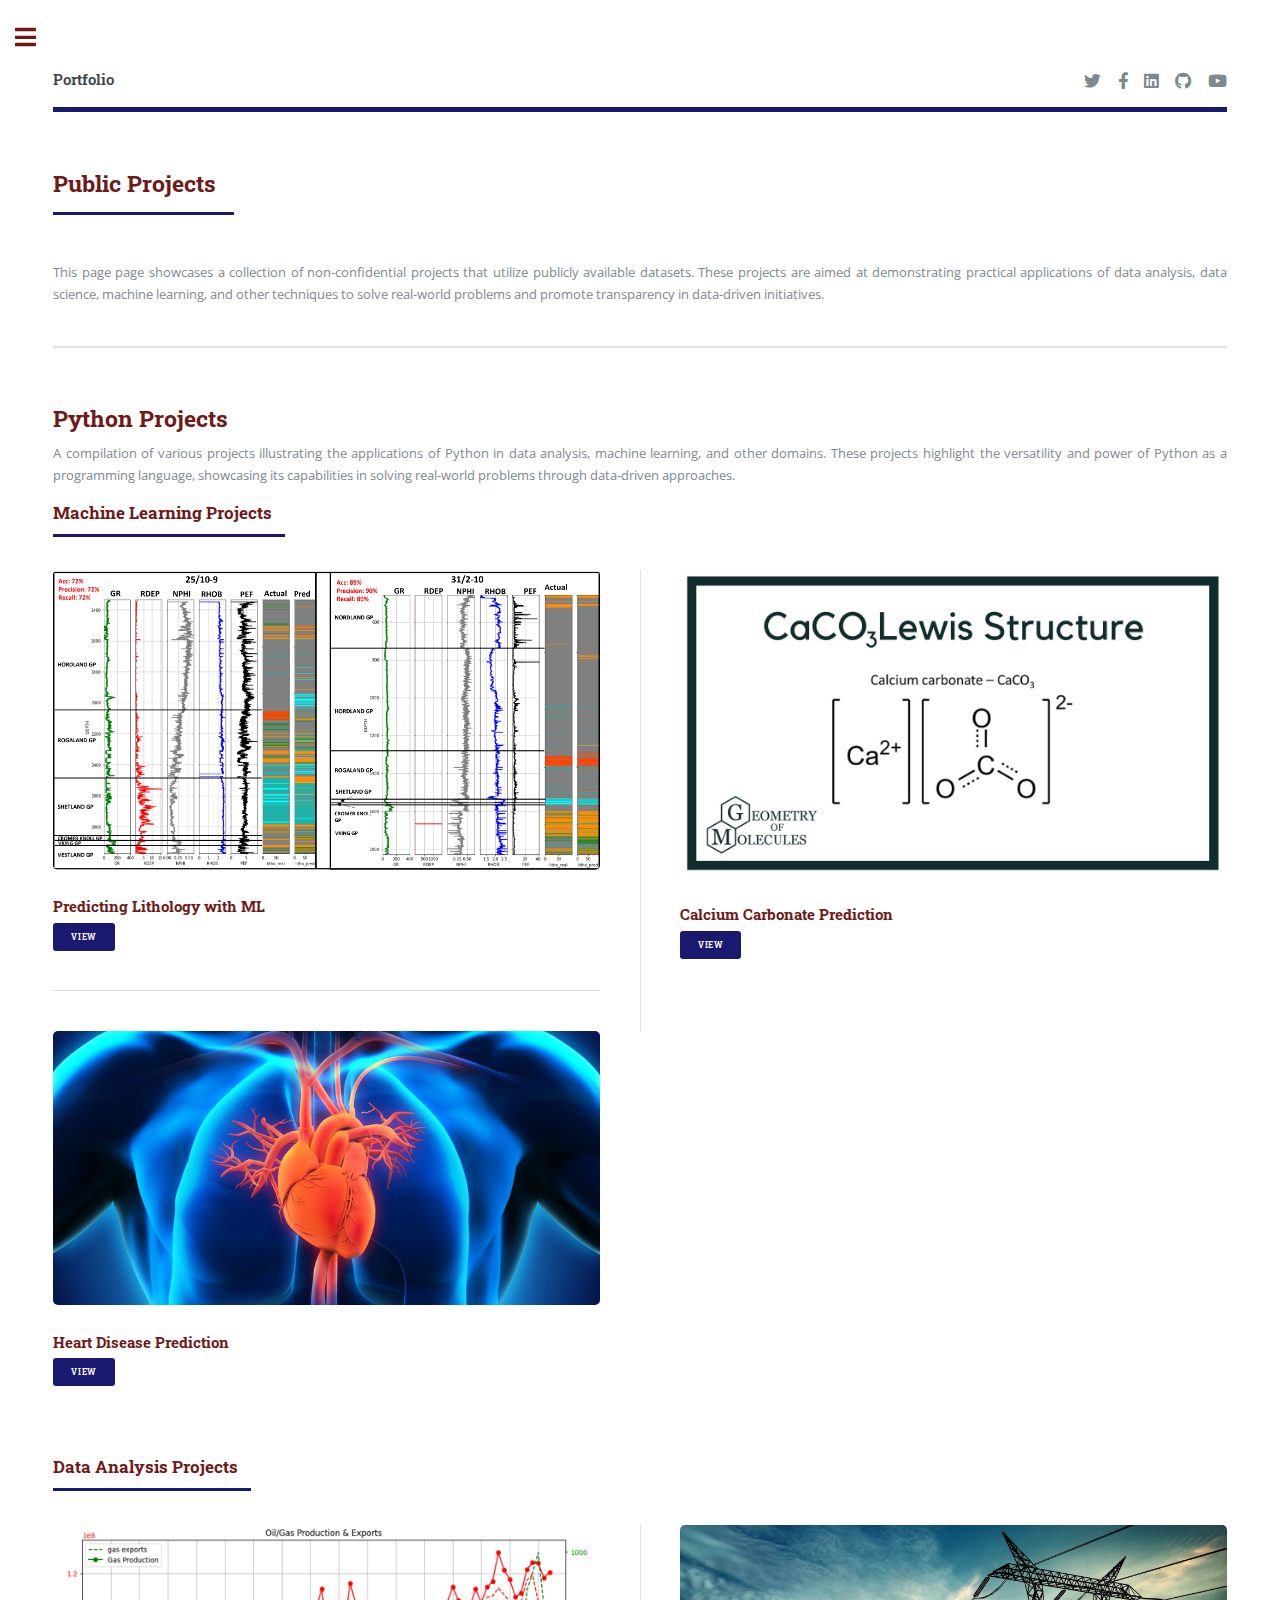
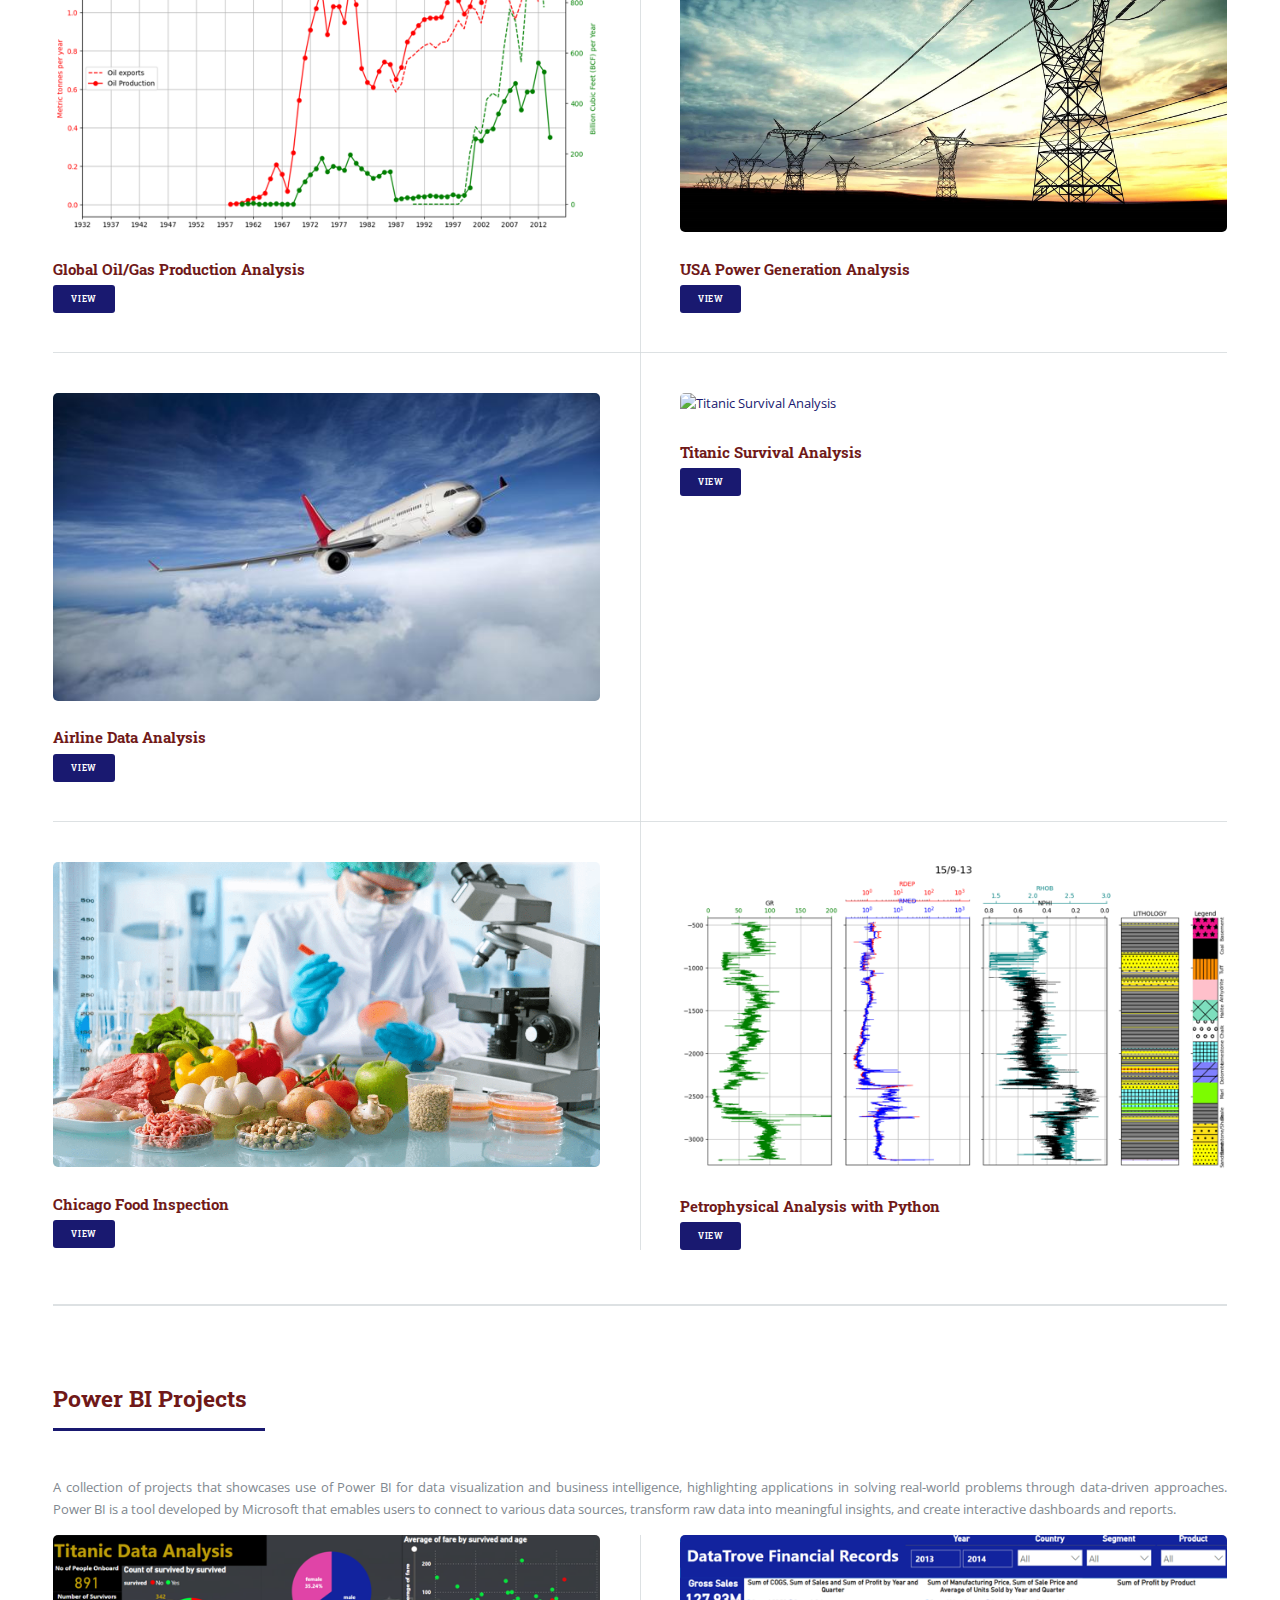
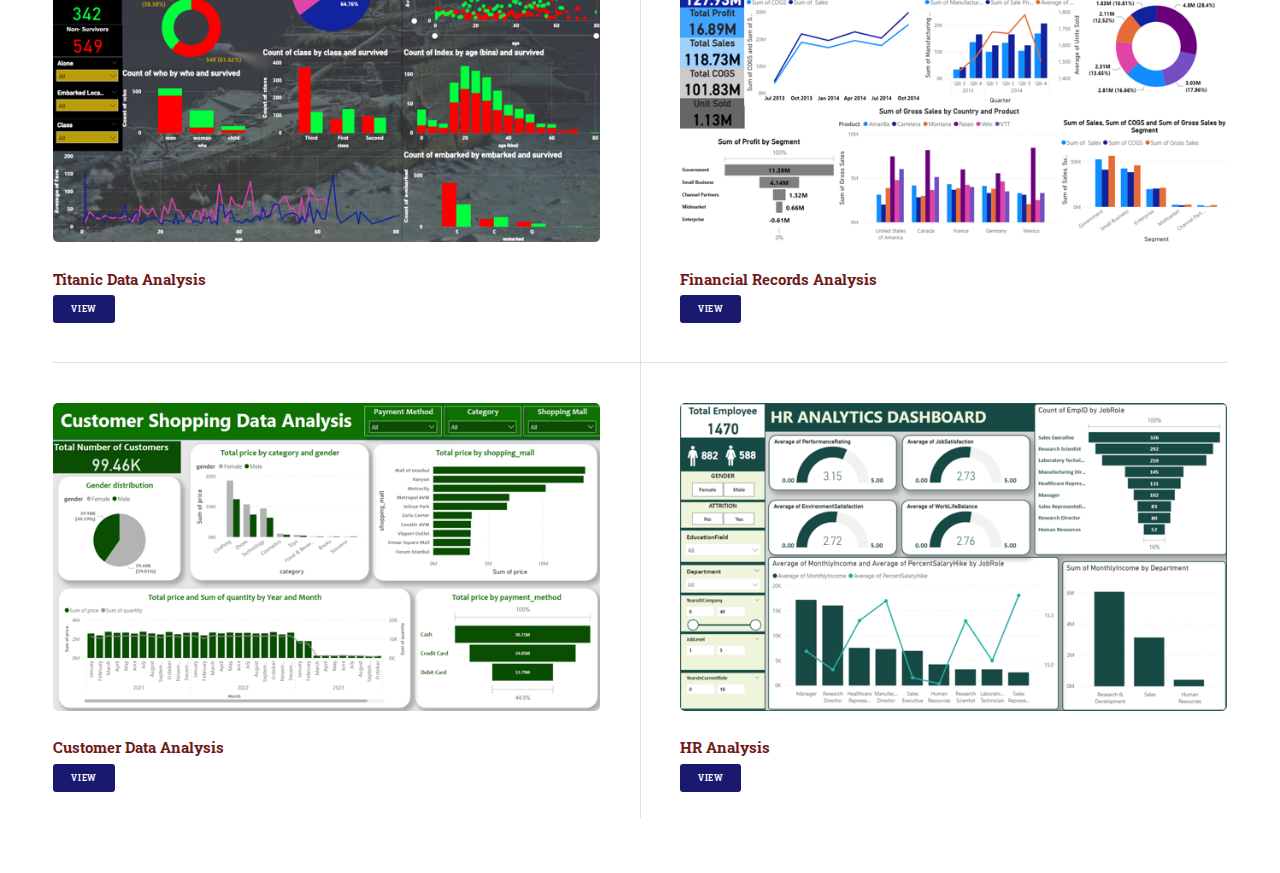
==== projects.html @ cb1d3bd9 "hr analysis" ====
<!DOCTYPE HTML>
	
<html>
	<head>
		<title>Promise Ekeh</title>
		<meta charset="utf-8" />
		<meta name="viewport" content="width=device-width, initial-scale=1, user-scalable=no" />
		<link rel="stylesheet" href="assets/css/main.css" />
	</head>
	<body class="is-preload">

		<!-- Wrapper -->
			<div id="wrapper">

				<!-- Main -->
					<div id="main">
						<div class="inner">

							<!-- Header -->
								<header id="header">
									<a href="index.html" class="logo"><strong>Portfolio</strong></a>
									<ul class="icons">
										<li><a href="https://twitter.com/Promisekeh" class="icon brands fa-twitter" target="_blank"><span class="label">Twitter</span></a></li>
										<li><a href="https://www.facebook.com/promisecekeh" class="icon brands fa-facebook-f" target="_blank"><span class="label">Facebook</span></a></li>
										<li><a href="https://www.linkedin.com/in/promisekeh/" class="icon brands fa-linkedin" target="_blank"><span class="label">Snapchat</span></a></li>
										<li><a href="https://www.github.com/promisekeh/" class="icon brands fa-github" target="_blank"><span class="label">Instagram</span></a></li>
										<li><a href="https://www.youtube.com/@Promisekeh" class="icon brands fa-youtube" target="_blank"><span class="label">Medium</span></a></li>
									</ul>
								</header>

							<!-- Content -->
							<section>
								<header class="major">
									<h2>Public Projects</h2>
								</header>
								<p>
									This page page showcases a collection of non-confidential projects that utilize publicly available datasets. 
									These projects are aimed at demonstrating practical applications of data analysis, data science, machine learning, and other techniques to solve real-world problems and promote transparency in data-driven initiatives.
									
								</p>
							</section>
							<section>

								<header class="p">
									<h2 id="python_projects">Python Projects<br /></h2>
								</header>

								<p>A compilation of various projects illustrating the applications of Python in data analysis, machine learning, and other domains. 
									These projects highlight the versatility and power of Python as a programming language, showcasing its capabilities in solving real-world problems through data-driven approaches.</p>


								<header class="major">
									<h3 id="data_science">Machine Learning Projects<br /></h3>
								</header>

								<div class="posts">
									<article>
										<a href="https://github.com/Promisekeh/Lithology-Prediction-with-Machine-Learning" class="image" target="_blank"><img src="images/Lithology_Prediction.png" alt="" /></a>
										<h4>Predicting Lithology with ML</h4>
										<ul class="actions small">
											<li><a href="https://github.com/Promisekeh/Lithology-Prediction-with-Machine-Learning" class="button primary small">View</a></li>
										</ul>									
									</article>
							

									<article>
										<a href="https://github.com/Promisekeh/Data-Analysis-Projects/tree/main/Carbonate%20Prediction" class="image" target="_blank"><img src="images/caco3.jpg" alt="" /></a>
										<h4>Calcium Carbonate Prediction</h4>
										<ul class="actions small">
											<li><a href="https://github.com/Promisekeh/Data-Analysis-Projects/tree/main/Carbonate%20Prediction" class="button primary small">View</a></li>
										</ul>	
									</article>

									<article>
										<a href="https://github.com/Promisekeh/Data-Analysis-Projects/blob/main/Heart%20disease/heart_disease.ipynb" class="image" target="_blank"><img src="images/heart_disease.jpeg" alt="" /></a>
										<h4>Heart Disease Prediction</h4>
										<ul class="actions small">
											<li><a href="https://github.com/Promisekeh/Data-Analysis-Projects/blob/main/Heart%20disease/heart_disease.ipynb" class="button primary small">View</a></li>
										</ul>
									</article>										
								</div>

								<header class="major">
									<h2 id="data_analysis"><br /></h2>
									<h3 id="data_analysis">Data Analysis Projects<br /></h3>
								</header>
								<div class="posts">
									<article>
										<a href="https://github.com/Promisekeh/Data-Analysis-Projects/blob/main/Oil%20%26%20Gas%20Production%20Analysis/notebooks/production_data_analysis.ipynb" class="image" target="_blank"><img src="images/oil_gas_prod.png" alt="" /></a>
										<h4>Global Oil/Gas Production Analysis</h4>
										<ul class="actions small">
											<li><a href="https://github.com/Promisekeh/Data-Analysis-Projects/blob/main/Oil%20%26%20Gas%20Production%20Analysis/notebooks/production_data_analysis.ipynb" class="button primary small">View</a></li>
										</ul>
									</article>

							
									
									<article>
										<a href="https://github.com/Promisekeh/Data-Analysis-Projects/blob/main/Power%20generation/notebooks/Power%20generation.ipynb" class="image" target="_blank"><img src="images/power_gen.jpg" alt="power generation data analysis" /></a>
										<h4>USA Power Generation Analysis</h4>
										<ul class="actions small">
											<li><a href="https://github.com/Promisekeh/Data-Analysis-Projects/blob/main/Power%20generation/notebooks/Power%20generation.ipynb" class="button primary small">View</a></li>
										</ul>
									</article>

									<article>
										<a href="https://github.com/Promisekeh/CODE-APRIL/blob/main/notebooks/airline_dataset.ipynb" class="image" target="_blank"><img src="images/airline.jpeg" alt="airline data analysis" /></a>
										<h4>Airline Data Analysis</h4>
										<ul class="actions small">
											<li><a href="https://github.com/Promisekeh/CODE-APRIL/blob/main/notebooks/airline_dataset.ipynb" class="button primary small">View</a></li>
										</ul>
									</article>
									
									<article>
										<a href="https://github.com/Promisekeh/CODE-APRIL/blob/main/notebooks/titanic_v2.ipynb" class="image" target="_blank"><img src="images/titanic.png" alt="Titanic Survival Analysis" /></a>
										<h4>Titanic Survival Analysis</h4>
										<ul class="actions small">
											<li><a href="https://github.com/Promisekeh/CODE-APRIL/blob/main/notebooks/titanic_v2.ipynb" class="button primary small">View</a></li>
										</ul>
									</article>

									<article>
										<a href="https://github.com/Promisekeh/Data-Analysis-Projects/blob/main/Chicago%20Food%20Inspections/chicago_food_inspections.ipynb" class="image" target="_blank"><img src="images/food_inspection.png" alt="Chicago Food Inspection Analysis" /></a>
										<h4>Chicago Food Inspection</h4>
										<ul class="actions small">
											<li><a href="https://github.com/Promisekeh/Data-Analysis-Projects/blob/main/Chicago%20Food%20Inspections/chicago_food_inspections.ipynb" class="button primary small">View</a></li>
										</ul>
									</article>
									<article>
										<a href="https://github.com/Promisekeh/Petrophysical-Analysis-with-Python" class="image" target="_blank"><img src="images/petrophysical_analysis.png" alt="Petrophysical Analysis with Python" /></a>
										<h4>Petrophysical Analysis with Python</h4>
										<ul class="actions small">
											<li><a href="https://github.com/Promisekeh/Petrophysical-Analysis-with-Python" class="button primary small" target="_blank">View</a></li>
										</ul>
									</article>
									
								</div>
							</section>

							<section>
								<header class="major" ><br />
									<h2 id="powerbi_projects">Power BI Projects<br /></h2>
								</header>
								<p>A collection of projects that showcases use of Power BI for data visualization and business intelligence, highlighting applications in solving real-world problems through data-driven approaches.
									Power BI is a tool developed by Microsoft that emables users to connect to various data sources, transform raw data into meaningful insights, and create interactive dashboards and reports.					
								</p>

								<div class="posts" >
										<article>
											<a href="https://github.com/Promisekeh/Data-Analysis-PowerBi/blob/main/Titanic%20Data%20Analysis-PBI.pdf" class="image" target="_blank"><img src="images/Titanic-PBI.png" alt="Titanic Survival Analysis" /></a>
											<h4>Titanic Data Analysis</h4>
											<ul class="actions small">
												<li><a href="https://github.com/Promisekeh/Data-Analysis-PowerBi/blob/main/Titanic%20Data%20Analysis-PBI.pdf" class="button primary small">View</a></li>
											</ul>
										</article>

										<article>
											<a href="https://github.com/Promisekeh/Data-Analysis-PowerBi/blob/main/Titanic%20Data%20Analysis-PBI.pdf" class="image" target="_blank"><img src="images/finiancial_records.png" alt="Financial Records Analysis" /></a>
											<h4>Financial Records Analysis</h4>
											<ul class="actions small">
												<li><a href="https://github.com/Promisekeh/Data-Analysis-PowerBi/blob/main/Titanic%20Data%20Analysis-PBI.pdf" class="button primary small">View</a></li>
											</ul>
											
										</article>

										<article>
											<a href="https://github.com/Promisekeh/Data-Analysis-PowerBi/blob/main/customer_shopping.pdf" class="image"><img src="images/shopping_data.png" alt="Shopping Data Analysis" /></a>
											<h4>Customer Data Analysis</h4>
											<ul class="actions small">
												<li><a href="https://github.com/Promisekeh/Data-Analysis-PowerBi/blob/main/customer_shopping.pdf" class="button primary small">View</a></li>
											</ul>
											<p></p>
										</article>
										
										<article>
											<a href="https://github.com/Promisekeh/Data-Analysis-Power-BI/blob/main/hr_analysis.pdf" class="image" target="_blank"><img src="images/hr_analytics.png" alt="HR Analysis" /></a>
											<h4>HR Analysis</h4>
											<ul class="actions small">
												<li><a href="https://github.com/Promisekeh/Data-Analysis-Power-BI/blob/main/hr_analysis.pdf" class="button primary small">View</a></li>
											</ul>
											
										</article>
									
								</div>
							</section>


						</div>
					</div>

				<!-- Sidebar -->
					<div id="sidebar" class="sticky">
						<div class="inner">

							<!-- Search -->
								<!-- <section id="search" class="alt">
									<form method="post" action="">
										<input type="text" name="query" id="query" placeholder="Search" />
									</form>
								</section> -->

							<!-- Menu -->
								<nav id="menu">
									<header class="major">
										<h2>Menu</h2>
									</header>
									<ul>
										<li><a href="index.html">Homepage</a></li>
										<li>
											<span class="opener" >Projects </span>
											<ul> 

												<li><a href="projects.html">All projects</a></li>
												<li><a href="projects.html#python_projects">Python</a></li>
												<li><a href="projects.html#powerbi_projects">Power BI</a></li>
												<!-- <li><a href="projects.html">SQL</a></li> -->

											</ul>
										
									</ul>
								</nav>


								<section>
									<header class="major">
										<h2>Get in touch</h2>
									</header>
									<ul class="contact">
										<li class="icon solid fa-envelope"><a href="mailto:promisekeh1@gmail.com">promisekeh1@gmail.com</a></li>
										<li class="icon solid fa-home">London, United Kingdom</li>
									</ul>


								</section>

							<!-- Footer -->
								<footer id="footer">
									<ul class="icons">
										<li><a href="https://twitter.com/Promisekeh" class="icon brands fa-twitter"><span class="label">Twitter</span></a></li>
										<li><a href="https://www.facebook.com/promisecekeh" class="icon brands fa-facebook-f"><span class="label">Facebook</span></a></li>
										<li><a href="https://www.linkedin.com/in/promisekeh/" class="icon brands fa-linkedin"><span class="label">Linkedin</span></a></li>
										<li><a href="https://www.github.com/promisekeh/" class="icon brands fa-github"><span class="label">Instagram</span></a></li>
										<li><a href="https://www.youtube.com/@Promisekeh" class="icon brands fa-youtube"><span class="label">youtube</span></a></li>
									</ul>
									<p class="copyright">&copy; Untitled 2024. All rights reserved.</p>
								</footer>

						</div>
					</div>

			</div>

		<!-- Scripts -->
			<script src="assets/js/jquery.min.js"></script>
			<script src="assets/js/browser.min.js"></script>
			<script src="assets/js/breakpoints.min.js"></script>
			<script src="assets/js/util.js"></script>
			<script src="assets/js/main.js"></script>

	</body>
</html>
---- assets/css/main.css ----
@import url(fontawesome-all.min.css);
@import url("https://fonts.googleapis.com/css?family=Open+Sans:400,600,400italic,600italic|Roboto+Slab:400,700");

html, body, div, span, applet, object,
iframe, h1, h2, h3, h4, h5, h6, p, blockquote,
pre, a, abbr, acronym, address, big, cite,
code, del, dfn, em, img, ins, kbd, q, s, samp,
small, strike, strong, sub, sup, tt, var, b,
u, i, center, dl, dt, dd, ol, ul, li, fieldset,
form, label, legend, table, caption, tbody,
tfoot, thead, tr, th, td, article, aside,
canvas, details, embed, figure, figcaption,
footer, header, hgroup, menu, nav, output, ruby,
section, summary, time, mark, audio, video {
  margin: 0;
  padding: 0;
  border: 0;
  font-size: 100%;
  font: inherit;
  vertical-align: baseline; }

article, aside, details, figcaption, figure,
footer, header, hgroup, menu, nav, section {
  display: block; }

body {
  line-height: 1; }

ol, ul {
  list-style: none; }

blockquote, q {
  quotes: none; }
  blockquote:before, blockquote:after, q:before, q:after {
    content: '';
    content: none; }

table {
  border-collapse: collapse;
  border-spacing: 0; }

body {
  -webkit-text-size-adjust: none; }

mark {
  background-color: transparent;
  color: inherit; }

input::-moz-focus-inner {
  border: 0;
  padding: 0; }

input, select, textarea {
  -moz-appearance: none;
  -webkit-appearance: none;
  -ms-appearance: none;
  appearance: none; }

/* Basic */
@-ms-viewport {
  width: device-width; }

body {
  -ms-overflow-style: scrollbar; }

@media screen and (max-width: 480px) {
  html, body {
    min-width: 320px; } }

html {
  box-sizing: border-box; }

*, *:before, *:after {
  box-sizing: inherit; }

body {
  background: #ffffff; }
  body.is-preload *, body.is-preload *:before, body.is-preload *:after, body.is-resizing *, body.is-resizing *:before, body.is-resizing *:after {
    -moz-animation: none !important;
    -webkit-animation: none !important;
    -ms-animation: none !important;
    animation: none !important;
    -moz-transition: none !important;
    -webkit-transition: none !important;
    -ms-transition: none !important;
    transition: none !important; }

/* Type */
body, input, select, textarea {
  color: #7f888f;
  font-family: "Open Sans", sans-serif;
  font-size: 13pt;
  font-weight: 400;
  line-height: 1.65; }
  @media screen and (max-width: 1680px) {
    body, input, select, textarea {
      font-size: 11pt; } }
  @media screen and (max-width: 1280px) {
    body, input, select, textarea {
      font-size: 10pt; } }
  @media screen and (max-width: 360px) {
    body, input, select, textarea {
      font-size: 9pt; } }

a {
  -moz-transition: color 0.2s ease-in-out, border-bottom-color 0.2s ease-in-out;
  -webkit-transition: color 0.2s ease-in-out, border-bottom-color 0.2s ease-in-out;
  -ms-transition: color 0.2s ease-in-out, border-bottom-color 0.2s ease-in-out;
  transition: color 0.2s ease-in-out, border-bottom-color 0.2s ease-in-out;
  border-bottom: dotted 1px;
  color: #191970;
  text-decoration: none; }
  a:hover {
    border-bottom-color: #191970;
    color: #701919 !important; }
    a:hover strong {
      color: inherit; }

strong, b {
  color: #3d4449;
  font-weight: 600; }

em, i {
  font-style: italic; }

p {
  margin: 0 0 1em 0; 
  text-align: justify;
  text-justify: inter-word;
  text-justify: auto;}

h1, h2, h3, h4, h5, h6 {
  /* color: #3d4449; */
  /* color: #CDA500; */
  color: #701919;
  font-family: "Roboto Slab", serif;
  font-weight: 700;
  line-height: 1.5;
  margin: 0 0 0.3em 0; }
  h1 a, h2 a, h3 a, h4 a, h5 a, h6 a {
    color: inherit;
    text-decoration: none;
    border-bottom: 0; }

h1 {
  font-size: 4em;
  margin: 0 0 0.5em 0;
  line-height: 1.3; }

h2 {
  font-size: 1.75em; }

h3 {
  font-size: 1.25em; }

h4 {
  font-size: 1.1em; }

h5 {
  font-size: 0.9em; }

h6 {
  font-size: 0.7em; }

@media screen and (max-width: 1680px) {
  h1 {
    font-size: 3.5em; } }

@media screen and (max-width: 980px) {
  h1 {
    font-size: 3.25em; } }

@media screen and (max-width: 736px) {
  h1 {
    font-size: 2em;
    line-height: 1.4; }
  h2 {
    font-size: 1.5em; } }

sub {
  font-size: 0.8em;
  position: relative;
  top: 0.5em; }

sup {
  font-size: 0.8em;
  position: relative;
  top: -0.5em; }

blockquote {
  border-left: solid 3px rgba(210, 215, 217, 0.75);
  font-style: italic;
  margin: 0 0 2em 0;
  padding: 0.5em 0 0.5em 2em; }

code {
  background: rgba(230, 235, 237, 0.25);
  border-radius: 0.375em;
  border: solid 1px rgba(210, 215, 217, 0.75);
  font-family: "Courier New", monospace;
  font-size: 0.9em;
  margin: 0 0.25em;
  padding: 0.25em 0.65em; }

pre {
  -webkit-overflow-scrolling: touch;
  font-family: "Courier New", monospace;
  font-size: 0.9em;
  margin: 0 0 2em 0; }
  pre code {
    display: block;
    line-height: 1.75;
    padding: 1em 1.5em;
    overflow-x: auto; }

hr {
  border: 0;
  border-bottom: solid 1px rgba(210, 215, 217, 0.75);
  margin: 2em 0; }
  hr.major {
    margin: 3em 0; }

.align-left {
  text-align: left; }

.align-center {
  text-align: center; }

.align-right {
  text-align: right; }

/* Row */
.row {
  display: flex;
  flex-wrap: wrap;
  box-sizing: border-box;
  align-items: stretch; }
  .row > * {
    box-sizing: border-box; }
  .row.gtr-uniform > * > :last-child {
    margin-bottom: 0; }
  .row.aln-left {
    justify-content: flex-start; }
  .row.aln-center {
    justify-content: center; }
  .row.aln-right {
    justify-content: flex-end; }
  .row.aln-top {
    align-items: flex-start; }
  .row.aln-middle {
    align-items: center; }
  .row.aln-bottom {
    align-items: flex-end; }
  .row > .imp {
    order: -1; }
  .row > .col-1 {
    width: 8.33333%; }
  .row > .off-1 {
    margin-left: 8.33333%; }
  .row > .col-2 {
    width: 16.66667%; }
  .row > .off-2 {
    margin-left: 16.66667%; }
  .row > .col-3 {
    width: 25%; }
  .row > .off-3 {
    margin-left: 25%; }
  .row > .col-4 {
    width: 33.33333%; }
  .row > .off-4 {
    margin-left: 33.33333%; }
  .row > .col-5 {
    width: 41.66667%; }
  .row > .off-5 {
    margin-left: 41.66667%; }
  .row > .col-6 {
    width: 50%; }
  .row > .off-6 {
    margin-left: 50%; }
  .row > .col-7 {
    width: 58.33333%; }
  .row > .off-7 {
    margin-left: 58.33333%; }
  .row > .col-8 {
    width: 66.66667%; }
  .row > .off-8 {
    margin-left: 66.66667%; }
  .row > .col-9 {
    width: 75%; }
  .row > .off-9 {
    margin-left: 75%; }
  .row > .col-10 {
    width: 83.33333%; }
  .row > .off-10 {
    margin-left: 83.33333%; }
  .row > .col-11 {
    width: 91.66667%; }
  .row > .off-11 {
    margin-left: 91.66667%; }
  .row > .col-12 {
    width: 100%; }
  .row > .off-12 {
    margin-left: 100%; }
  .row.gtr-0 {
    margin-top: 0;
    margin-left: 0em; }
    .row.gtr-0 > * {
      padding: 0 0 0 0em; }
    .row.gtr-0.gtr-uniform {
      margin-top: 0em; }
      .row.gtr-0.gtr-uniform > * {
        padding-top: 0em; }
  .row.gtr-25 {
    margin-top: 0;
    margin-left: -0.375em; }
    .row.gtr-25 > * {
      padding: 0 0 0 0.375em; }
    .row.gtr-25.gtr-uniform {
      margin-top: -0.375em; }
      .row.gtr-25.gtr-uniform > * {
        padding-top: 0.375em; }
  .row.gtr-50 {
    margin-top: 0;
    margin-left: -0.75em; }
    .row.gtr-50 > * {
      padding: 0 0 0 0.75em; }
    .row.gtr-50.gtr-uniform {
      margin-top: -0.75em; }
      .row.gtr-50.gtr-uniform > * {
        padding-top: 0.75em; }
  .row {
    margin-top: 0;
    margin-left: -1.5em; }
    .row > * {
      padding: 0 0 0 1.5em; }
    .row.gtr-uniform {
      margin-top: -1.5em; }
      .row.gtr-uniform > * {
        padding-top: 1.5em; }
  .row.gtr-150 {
    margin-top: 0;
    margin-left: -2.25em; }
    .row.gtr-150 > * {
      padding: 0 0 0 2.25em; }
    .row.gtr-150.gtr-uniform {
      margin-top: -2.25em; }
      .row.gtr-150.gtr-uniform > * {
        padding-top: 2.25em; }
  .row.gtr-200 {
    margin-top: 0;
    margin-left: -3em; }
    .row.gtr-200 > * {
      padding: 0 0 0 3em; }
    .row.gtr-200.gtr-uniform {
      margin-top: -3em; }
      .row.gtr-200.gtr-uniform > * {
        padding-top: 3em; }
  @media screen and (max-width: 1680px) {
    .row {
      display: flex;
      flex-wrap: wrap;
      box-sizing: border-box;
      align-items: stretch; }
      .row > * {
        box-sizing: border-box; }
      .row.gtr-uniform > * > :last-child {
        margin-bottom: 0; }
      .row.aln-left {
        justify-content: flex-start; }
      .row.aln-center {
        justify-content: center; }
      .row.aln-right {
        justify-content: flex-end; }
      .row.aln-top {
        align-items: flex-start; }
      .row.aln-middle {
        align-items: center; }
      .row.aln-bottom {
        align-items: flex-end; }
      .row > .imp-xlarge {
        order: -1; }
      .row > .col-1-xlarge {
        width: 8.33333%; }
      .row > .off-1-xlarge {
        margin-left: 8.33333%; }
      .row > .col-2-xlarge {
        width: 16.66667%; }
      .row > .off-2-xlarge {
        margin-left: 16.66667%; }
      .row > .col-3-xlarge {
        width: 25%; }
      .row > .off-3-xlarge {
        margin-left: 25%; }
      .row > .col-4-xlarge {
        width: 33.33333%; }
      .row > .off-4-xlarge {
        margin-left: 33.33333%; }
      .row > .col-5-xlarge {
        width: 41.66667%; }
      .row > .off-5-xlarge {
        margin-left: 41.66667%; }
      .row > .col-6-xlarge {
        width: 50%; }
      .row > .off-6-xlarge {
        margin-left: 50%; }
      .row > .col-7-xlarge {
        width: 58.33333%; }
      .row > .off-7-xlarge {
        margin-left: 58.33333%; }
      .row > .col-8-xlarge {
        width: 66.66667%; }
      .row > .off-8-xlarge {
        margin-left: 66.66667%; }
      .row > .col-9-xlarge {
        width: 75%; }
      .row > .off-9-xlarge {
        margin-left: 75%; }
      .row > .col-10-xlarge {
        width: 83.33333%; }
      .row > .off-10-xlarge {
        margin-left: 83.33333%; }
      .row > .col-11-xlarge {
        width: 91.66667%; }
      .row > .off-11-xlarge {
        margin-left: 91.66667%; }
      .row > .col-12-xlarge {
        width: 100%; }
      .row > .off-12-xlarge {
        margin-left: 100%; }
      .row.gtr-0 {
        margin-top: 0;
        margin-left: 0em; }
        .row.gtr-0 > * {
          padding: 0 0 0 0em; }
        .row.gtr-0.gtr-uniform {
          margin-top: 0em; }
          .row.gtr-0.gtr-uniform > * {
            padding-top: 0em; }
      .row.gtr-25 {
        margin-top: 0;
        margin-left: -0.375em; }
        .row.gtr-25 > * {
          padding: 0 0 0 0.375em; }
        .row.gtr-25.gtr-uniform {
          margin-top: -0.375em; }
          .row.gtr-25.gtr-uniform > * {
            padding-top: 0.375em; }
      .row.gtr-50 {
        margin-top: 0;
        margin-left: -0.75em; }
        .row.gtr-50 > * {
          padding: 0 0 0 0.75em; }
        .row.gtr-50.gtr-uniform {
          margin-top: -0.75em; }
          .row.gtr-50.gtr-uniform > * {
            padding-top: 0.75em; }
      .row {
        margin-top: 0;
        margin-left: -1.5em; }
        .row > * {
          padding: 0 0 0 1.5em; }
        .row.gtr-uniform {
          margin-top: -1.5em; }
          .row.gtr-uniform > * {
            padding-top: 1.5em; }
      .row.gtr-150 {
        margin-top: 0;
        margin-left: -2.25em; }
        .row.gtr-150 > * {
          padding: 0 0 0 2.25em; }
        .row.gtr-150.gtr-uniform {
          margin-top: -2.25em; }
          .row.gtr-150.gtr-uniform > * {
            padding-top: 2.25em; }
      .row.gtr-200 {
        margin-top: 0;
        margin-left: -3em; }
        .row.gtr-200 > * {
          padding: 0 0 0 3em; }
        .row.gtr-200.gtr-uniform {
          margin-top: -3em; }
          .row.gtr-200.gtr-uniform > * {
            padding-top: 3em; } }
  @media screen and (max-width: 1280px) {
    .row {
      display: flex;
      flex-wrap: wrap;
      box-sizing: border-box;
      align-items: stretch; }
      .row > * {
        box-sizing: border-box; }
      .row.gtr-uniform > * > :last-child {
        margin-bottom: 0; }
      .row.aln-left {
        justify-content: flex-start; }
      .row.aln-center {
        justify-content: center; }
      .row.aln-right {
        justify-content: flex-end; }
      .row.aln-top {
        align-items: flex-start; }
      .row.aln-middle {
        align-items: center; }
      .row.aln-bottom {
        align-items: flex-end; }
      .row > .imp-large {
        order: -1; }
      .row > .col-1-large {
        width: 8.33333%; }
      .row > .off-1-large {
        margin-left: 8.33333%; }
      .row > .col-2-large {
        width: 16.66667%; }
      .row > .off-2-large {
        margin-left: 16.66667%; }
      .row > .col-3-large {
        width: 25%; }
      .row > .off-3-large {
        margin-left: 25%; }
      .row > .col-4-large {
        width: 33.33333%; }
      .row > .off-4-large {
        margin-left: 33.33333%; }
      .row > .col-5-large {
        width: 41.66667%; }
      .row > .off-5-large {
        margin-left: 41.66667%; }
      .row > .col-6-large {
        width: 50%; }
      .row > .off-6-large {
        margin-left: 50%; }
      .row > .col-7-large {
        width: 58.33333%; }
      .row > .off-7-large {
        margin-left: 58.33333%; }
      .row > .col-8-large {
        width: 66.66667%; }
      .row > .off-8-large {
        margin-left: 66.66667%; }
      .row > .col-9-large {
        width: 75%; }
      .row > .off-9-large {
        margin-left: 75%; }
      .row > .col-10-large {
        width: 83.33333%; }
      .row > .off-10-large {
        margin-left: 83.33333%; }
      .row > .col-11-large {
        width: 91.66667%; }
      .row > .off-11-large {
        margin-left: 91.66667%; }
      .row > .col-12-large {
        width: 100%; }
      .row > .off-12-large {
        margin-left: 100%; }
      .row.gtr-0 {
        margin-top: 0;
        margin-left: 0em; }
        .row.gtr-0 > * {
          padding: 0 0 0 0em; }
        .row.gtr-0.gtr-uniform {
          margin-top: 0em; }
          .row.gtr-0.gtr-uniform > * {
            padding-top: 0em; }
      .row.gtr-25 {
        margin-top: 0;
        margin-left: -0.375em; }
        .row.gtr-25 > * {
          padding: 0 0 0 0.375em; }
        .row.gtr-25.gtr-uniform {
          margin-top: -0.375em; }
          .row.gtr-25.gtr-uniform > * {
            padding-top: 0.375em; }
      .row.gtr-50 {
        margin-top: 0;
        margin-left: -0.75em; }
        .row.gtr-50 > * {
          padding: 0 0 0 0.75em; }
        .row.gtr-50.gtr-uniform {
          margin-top: -0.75em; }
          .row.gtr-50.gtr-uniform > * {
            padding-top: 0.75em; }
      .row {
        margin-top: 0;
        margin-left: -1.5em; }
        .row > * {
          padding: 0 0 0 1.5em; }
        .row.gtr-uniform {
          margin-top: -1.5em; }
          .row.gtr-uniform > * {
            padding-top: 1.5em; }
      .row.gtr-150 {
        margin-top: 0;
        margin-left: -2.25em; }
        .row.gtr-150 > * {
          padding: 0 0 0 2.25em; }
        .row.gtr-150.gtr-uniform {
          margin-top: -2.25em; }
          .row.gtr-150.gtr-uniform > * {
            padding-top: 2.25em; }
      .row.gtr-200 {
        margin-top: 0;
        margin-left: -3em; }
        .row.gtr-200 > * {
          padding: 0 0 0 3em; }
        .row.gtr-200.gtr-uniform {
          margin-top: -3em; }
          .row.gtr-200.gtr-uniform > * {
            padding-top: 3em; } }
  @media screen and (max-width: 980px) {
    .row {
      display: flex;
      flex-wrap: wrap;
      box-sizing: border-box;
      align-items: stretch; }
      .row > * {
        box-sizing: border-box; }
      .row.gtr-uniform > * > :last-child {
        margin-bottom: 0; }
      .row.aln-left {
        justify-content: flex-start; }
      .row.aln-center {
        justify-content: center; }
      .row.aln-right {
        justify-content: flex-end; }
      .row.aln-top {
        align-items: flex-start; }
      .row.aln-middle {
        align-items: center; }
      .row.aln-bottom {
        align-items: flex-end; }
      .row > .imp-medium {
        order: -1; }
      .row > .col-1-medium {
        width: 8.33333%; }
      .row > .off-1-medium {
        margin-left: 8.33333%; }
      .row > .col-2-medium {
        width: 16.66667%; }
      .row > .off-2-medium {
        margin-left: 16.66667%; }
      .row > .col-3-medium {
        width: 25%; }
      .row > .off-3-medium {
        margin-left: 25%; }
      .row > .col-4-medium {
        width: 33.33333%; }
      .row > .off-4-medium {
        margin-left: 33.33333%; }
      .row > .col-5-medium {
        width: 41.66667%; }
      .row > .off-5-medium {
        margin-left: 41.66667%; }
      .row > .col-6-medium {
        width: 50%; }
      .row > .off-6-medium {
        margin-left: 50%; }
      .row > .col-7-medium {
        width: 58.33333%; }
      .row > .off-7-medium {
        margin-left: 58.33333%; }
      .row > .col-8-medium {
        width: 66.66667%; }
      .row > .off-8-medium {
        margin-left: 66.66667%; }
      .row > .col-9-medium {
        width: 75%; }
      .row > .off-9-medium {
        margin-left: 75%; }
      .row > .col-10-medium {
        width: 83.33333%; }
      .row > .off-10-medium {
        margin-left: 83.33333%; }
      .row > .col-11-medium {
        width: 91.66667%; }
      .row > .off-11-medium {
        margin-left: 91.66667%; }
      .row > .col-12-medium {
        width: 100%; }
      .row > .off-12-medium {
        margin-left: 100%; }
      .row.gtr-0 {
        margin-top: 0;
        margin-left: 0em; }
        .row.gtr-0 > * {
          padding: 0 0 0 0em; }
        .row.gtr-0.gtr-uniform {
          margin-top: 0em; }
          .row.gtr-0.gtr-uniform > * {
            padding-top: 0em; }
      .row.gtr-25 {
        margin-top: 0;
        margin-left: -0.375em; }
        .row.gtr-25 > * {
          padding: 0 0 0 0.375em; }
        .row.gtr-25.gtr-uniform {
          margin-top: -0.375em; }
          .row.gtr-25.gtr-uniform > * {
            padding-top: 0.375em; }
      .row.gtr-50 {
        margin-top: 0;
        margin-left: -0.75em; }
        .row.gtr-50 > * {
          padding: 0 0 0 0.75em; }
        .row.gtr-50.gtr-uniform {
          margin-top: -0.75em; }
          .row.gtr-50.gtr-uniform > * {
            padding-top: 0.75em; }
      .row {
        margin-top: 0;
        margin-left: -1.5em; }
        .row > * {
          padding: 0 0 0 1.5em; }
        .row.gtr-uniform {
          margin-top: -1.5em; }
          .row.gtr-uniform > * {
            padding-top: 1.5em; }
      .row.gtr-150 {
        margin-top: 0;
        margin-left: -2.25em; }
        .row.gtr-150 > * {
          padding: 0 0 0 2.25em; }
        .row.gtr-150.gtr-uniform {
          margin-top: -2.25em; }
          .row.gtr-150.gtr-uniform > * {
            padding-top: 2.25em; }
      .row.gtr-200 {
        margin-top: 0;
        margin-left: -3em; }
        .row.gtr-200 > * {
          padding: 0 0 0 3em; }
        .row.gtr-200.gtr-uniform {
          margin-top: -3em; }
          .row.gtr-200.gtr-uniform > * {
            padding-top: 3em; } }
  @media screen and (max-width: 736px) {
    .row {
      display: flex;
      flex-wrap: wrap;
      box-sizing: border-box;
      align-items: stretch; }
      .row > * {
        box-sizing: border-box; }
      .row.gtr-uniform > * > :last-child {
        margin-bottom: 0; }
      .row.aln-left {
        justify-content: flex-start; }
      .row.aln-center {
        justify-content: center; }
      .row.aln-right {
        justify-content: flex-end; }
      .row.aln-top {
        align-items: flex-start; }
      .row.aln-middle {
        align-items: center; }
      .row.aln-bottom {
        align-items: flex-end; }
      .row > .imp-small {
        order: -1; }
      .row > .col-1-small {
        width: 8.33333%; }
      .row > .off-1-small {
        margin-left: 8.33333%; }
      .row > .col-2-small {
        width: 16.66667%; }
      .row > .off-2-small {
        margin-left: 16.66667%; }
      .row > .col-3-small {
        width: 25%; }
      .row > .off-3-small {
        margin-left: 25%; }
      .row > .col-4-small {
        width: 33.33333%; }
      .row > .off-4-small {
        margin-left: 33.33333%; }
      .row > .col-5-small {
        width: 41.66667%; }
      .row > .off-5-small {
        margin-left: 41.66667%; }
      .row > .col-6-small {
        width: 50%; }
      .row > .off-6-small {
        margin-left: 50%; }
      .row > .col-7-small {
        width: 58.33333%; }
      .row > .off-7-small {
        margin-left: 58.33333%; }
      .row > .col-8-small {
        width: 66.66667%; }
      .row > .off-8-small {
        margin-left: 66.66667%; }
      .row > .col-9-small {
        width: 75%; }
      .row > .off-9-small {
        margin-left: 75%; }
      .row > .col-10-small {
        width: 83.33333%; }
      .row > .off-10-small {
        margin-left: 83.33333%; }
      .row > .col-11-small {
        width: 91.66667%; }
      .row > .off-11-small {
        margin-left: 91.66667%; }
      .row > .col-12-small {
        width: 100%; }
      .row > .off-12-small {
        margin-left: 100%; }
      .row.gtr-0 {
        margin-top: 0;
        margin-left: 0em; }
        .row.gtr-0 > * {
          padding: 0 0 0 0em; }
        .row.gtr-0.gtr-uniform {
          margin-top: 0em; }
          .row.gtr-0.gtr-uniform > * {
            padding-top: 0em; }
      .row.gtr-25 {
        margin-top: 0;
        margin-left: -0.375em; }
        .row.gtr-25 > * {
          padding: 0 0 0 0.375em; }
        .row.gtr-25.gtr-uniform {
          margin-top: -0.375em; }
          .row.gtr-25.gtr-uniform > * {
            padding-top: 0.375em; }
      .row.gtr-50 {
        margin-top: 0;
        margin-left: -0.75em; }
        .row.gtr-50 > * {
          padding: 0 0 0 0.75em; }
        .row.gtr-50.gtr-uniform {
          margin-top: -0.75em; }
          .row.gtr-50.gtr-uniform > * {
            padding-top: 0.75em; }
      .row {
        margin-top: 0;
        margin-left: -1.5em; }
        .row > * {
          padding: 0 0 0 1.5em; }
        .row.gtr-uniform {
          margin-top: -1.5em; }
          .row.gtr-uniform > * {
            padding-top: 1.5em; }
      .row.gtr-150 {
        margin-top: 0;
        margin-left: -2.25em; }
        .row.gtr-150 > * {
          padding: 0 0 0 2.25em; }
        .row.gtr-150.gtr-uniform {
          margin-top: -2.25em; }
          .row.gtr-150.gtr-uniform > * {
            padding-top: 2.25em; }
      .row.gtr-200 {
        margin-top: 0;
        margin-left: -3em; }
        .row.gtr-200 > * {
          padding: 0 0 0 3em; }
        .row.gtr-200.gtr-uniform {
          margin-top: -3em; }
          .row.gtr-200.gtr-uniform > * {
            padding-top: 3em; } }
  @media screen and (max-width: 480px) {
    .row {
      display: flex;
      flex-wrap: wrap;
      box-sizing: border-box;
      align-items: stretch; }
      .row > * {
        box-sizing: border-box; }
      .row.gtr-uniform > * > :last-child {
        margin-bottom: 0; }
      .row.aln-left {
        justify-content: flex-start; }
      .row.aln-center {
        justify-content: center; }
      .row.aln-right {
        justify-content: flex-end; }
      .row.aln-top {
        align-items: flex-start; }
      .row.aln-middle {
        align-items: center; }
      .row.aln-bottom {
        align-items: flex-end; }
      .row > .imp-xsmall {
        order: -1; }
      .row > .col-1-xsmall {
        width: 8.33333%; }
      .row > .off-1-xsmall {
        margin-left: 8.33333%; }
      .row > .col-2-xsmall {
        width: 16.66667%; }
      .row > .off-2-xsmall {
        margin-left: 16.66667%; }
      .row > .col-3-xsmall {
        width: 25%; }
      .row > .off-3-xsmall {
        margin-left: 25%; }
      .row > .col-4-xsmall {
        width: 33.33333%; }
      .row > .off-4-xsmall {
        margin-left: 33.33333%; }
      .row > .col-5-xsmall {
        width: 41.66667%; }
      .row > .off-5-xsmall {
        margin-left: 41.66667%; }
      .row > .col-6-xsmall {
        width: 50%; }
      .row > .off-6-xsmall {
        margin-left: 50%; }
      .row > .col-7-xsmall {
        width: 58.33333%; }
      .row > .off-7-xsmall {
        margin-left: 58.33333%; }
      .row > .col-8-xsmall {
        width: 66.66667%; }
      .row > .off-8-xsmall {
        margin-left: 66.66667%; }
      .row > .col-9-xsmall {
        width: 75%; }
      .row > .off-9-xsmall {
        margin-left: 75%; }
      .row > .col-10-xsmall {
        width: 83.33333%; }
      .row > .off-10-xsmall {
        margin-left: 83.33333%; }
      .row > .col-11-xsmall {
        width: 91.66667%; }
      .row > .off-11-xsmall {
        margin-left: 91.66667%; }
      .row > .col-12-xsmall {
        width: 100%; }
      .row > .off-12-xsmall {
        margin-left: 100%; }
      .row.gtr-0 {
        margin-top: 0;
        margin-left: 0em; }
        .row.gtr-0 > * {
          padding: 0 0 0 0em; }
        .row.gtr-0.gtr-uniform {
          margin-top: 0em; }
          .row.gtr-0.gtr-uniform > * {
            padding-top: 0em; }
      .row.gtr-25 {
        margin-top: 0;
        margin-left: -0.375em; }
        .row.gtr-25 > * {
          padding: 0 0 0 0.375em; }
        .row.gtr-25.gtr-uniform {
          margin-top: -0.375em; }
          .row.gtr-25.gtr-uniform > * {
            padding-top: 0.375em; }
      .row.gtr-50 {
        margin-top: 0;
        margin-left: -0.75em; }
        .row.gtr-50 > * {
          padding: 0 0 0 0.75em; }
        .row.gtr-50.gtr-uniform {
          margin-top: -0.75em; }
          .row.gtr-50.gtr-uniform > * {
            padding-top: 0.75em; }
      .row {
        margin-top: 0;
        margin-left: -1.5em; }
        .row > * {
          padding: 0 0 0 1.5em; }
        .row.gtr-uniform {
          margin-top: -1.5em; }
          .row.gtr-uniform > * {
            padding-top: 1.5em; }
      .row.gtr-150 {
        margin-top: 0;
        margin-left: -2.25em; }
        .row.gtr-150 > * {
          padding: 0 0 0 2.25em; }
        .row.gtr-150.gtr-uniform {
          margin-top: -2.25em; }
          .row.gtr-150.gtr-uniform > * {
            padding-top: 2.25em; }
      .row.gtr-200 {
        margin-top: 0;
        margin-left: -3em; }
        .row.gtr-200 > * {
          padding: 0 0 0 3em; }
        .row.gtr-200.gtr-uniform {
          margin-top: -3em; }
          .row.gtr-200.gtr-uniform > * {
            padding-top: 3em; } }

/* Section/Article */
section.special, article.special {
  text-align: center; }

header p {
  font-family: "Roboto Slab", serif;
  font-size: 1em;
  font-weight: 400;
  letter-spacing: 0.075em;
  margin-top: -0.5em;
  text-transform: uppercase; }

header.major > :last-child {
  border-bottom: solid 3px #191970;
  display: inline-block;
  margin: 0 0 2em 0;
  padding: 0 0.75em 0.5em 0; }

header.main > :last-child {
  margin: 0 0 1em 0; }

/* Form */
form {
  margin: 0 0 2em 0; }

label {
  color: #3d4449;
  display: block;
  font-size: 0.9em;
  font-weight: 600;
  margin: 0 0 1em 0; }

input[type="text"],
input[type="password"],
input[type="email"],
input[type="tel"],
input[type="search"],
input[type="url"],
select,
textarea {
  -moz-appearance: none;
  -webkit-appearance: none;
  -ms-appearance: none;
  appearance: none;
  background: #ffffff;
  border-radius: 0.375em;
  border: none;
  border: solid 1px rgba(210, 215, 217, 0.75);
  color: inherit;
  display: block;
  outline: 0;
  padding: 0 1em;
  text-decoration: none;
  width: 100%; }
  input[type="text"]:invalid,
  input[type="password"]:invalid,
  input[type="email"]:invalid,
  input[type="tel"]:invalid,
  input[type="search"]:invalid,
  input[type="url"]:invalid,
  select:invalid,
  textarea:invalid {
    box-shadow: none; }
  input[type="text"]:focus,
  input[type="password"]:focus,
  input[type="email"]:focus,
  input[type="tel"]:focus,
  input[type="search"]:focus,
  input[type="url"]:focus,
  select:focus,
  textarea:focus {
    border-color: #191970;
    box-shadow: 0 0 0 1px #191970; }

select {
  background-image: url("data:image/svg+xml;charset=utf8,%3Csvg xmlns='http://www.w3.org/2000/svg' width='40' height='40' preserveAspectRatio='none' viewBox='0 0 40 40'%3E%3Cpath d='M9.4,12.3l10.4,10.4l10.4-10.4c0.2-0.2,0.5-0.4,0.9-0.4c0.3,0,0.6,0.1,0.9,0.4l3.3,3.3c0.2,0.2,0.4,0.5,0.4,0.9 c0,0.4-0.1,0.6-0.4,0.9L20.7,31.9c-0.2,0.2-0.5,0.4-0.9,0.4c-0.3,0-0.6-0.1-0.9-0.4L4.3,17.3c-0.2-0.2-0.4-0.5-0.4-0.9 c0-0.4,0.1-0.6,0.4-0.9l3.3-3.3c0.2-0.2,0.5-0.4,0.9-0.4S9.1,12.1,9.4,12.3z' fill='rgba(210, 215, 217, 0.75)' /%3E%3C/svg%3E");
  background-size: 1.25em;
  background-repeat: no-repeat;
  background-position: calc(100% - 1em) center;
  height: 2.75em;
  padding-right: 2.75em;
  text-overflow: ellipsis; }
  select option {
    color: #3d4449;
    background: #ffffff; }
  select:focus::-ms-value {
    background-color: transparent; }
  select::-ms-expand {
    display: none; }

input[type="text"],
input[type="password"],
input[type="email"],
input[type="tel"],
input[type="search"],
input[type="url"],
select {
  height: 2.75em; }

textarea {
  padding: 0.75em 1em; }

input[type="checkbox"],
input[type="radio"] {
  -moz-appearance: none;
  -webkit-appearance: none;
  -ms-appearance: none;
  appearance: none;
  display: block;
  float: left;
  margin-right: -2em;
  opacity: 0;
  width: 1em;
  z-index: -1; }
  input[type="checkbox"] + label,
  input[type="radio"] + label {
    text-decoration: none;
    color: #7f888f;
    cursor: pointer;
    display: inline-block;
    font-size: 1em;
    font-weight: 400;
    padding-left: 2.4em;
    padding-right: 0.75em;
    position: relative; }
    input[type="checkbox"] + label:before,
    input[type="radio"] + label:before {
      -moz-osx-font-smoothing: grayscale;
      -webkit-font-smoothing: antialiased;
      display: inline-block;
      font-style: normal;
      font-variant: normal;
      text-rendering: auto;
      line-height: 1;
      text-transform: none !important;
      font-family: 'Font Awesome 5 Free';
      font-weight: 900; }
    input[type="checkbox"] + label:before,
    input[type="radio"] + label:before {
      background: #ffffff;
      border-radius: 0.375em;
      border: solid 1px rgba(210, 215, 217, 0.75);
      content: '';
      display: inline-block;
      font-size: 0.8em;
      height: 2.0625em;
      left: 0;
      line-height: 2.0625em;
      position: absolute;
      text-align: center;
      top: 0;
      width: 2.0625em; }
  input[type="checkbox"]:checked + label:before,
  input[type="radio"]:checked + label:before {
    background: #3d4449;
    border-color: #3d4449;
    color: #ffffff;
    content: '\f00c'; }
  input[type="checkbox"]:focus + label:before,
  input[type="radio"]:focus + label:before {
    border-color: #191970;
    box-shadow: 0 0 0 1px #191970; }

input[type="checkbox"] + label:before {
  border-radius: 0.375em; }

input[type="radio"] + label:before {
  border-radius: 100%; }

::-webkit-input-placeholder {
  color: #9fa3a6 !important;
  opacity: 1.0; }

:-moz-placeholder {
  color: #9fa3a6 !important;
  opacity: 1.0; }

::-moz-placeholder {
  color: #9fa3a6 !important;
  opacity: 1.0; }

:-ms-input-placeholder {
  color: #9fa3a6 !important;
  opacity: 1.0; }

/* Box */
.box {
  border-radius: 0.375em;
  border: solid 1px rgba(210, 215, 217, 0.75);
  margin-bottom: 2em;
  padding: 1.5em; }
  .box > :last-child,
  .box > :last-child > :last-child,
  .box > :last-child > :last-child > :last-child {
    margin-bottom: 0; }
  .box.alt {
    border: 0;
    border-radius: 0;
    padding: 0; }

/* Icon */
.icon {
  text-decoration: none;
  border-bottom: none;
  position: relative; }
  .icon:before {
    -moz-osx-font-smoothing: grayscale;
    -webkit-font-smoothing: antialiased;
    display: inline-block;
    font-style: normal;
    font-variant: normal;
    text-rendering: auto;
    line-height: 1;
    text-transform: none !important;
    font-family: 'Font Awesome 5 Free';
    font-weight: 400; }
  .icon > .label {
    display: none; }
  .icon:before {
    line-height: inherit; }
  .icon.solid:before {
    font-weight: 900; }
  .icon.brands:before {
    font-family: 'Font Awesome 5 Brands'; }

/* Image */
.image {
  border-radius: 0.375em;
  border: 0;
  display: inline-block;
  position: relative; }
  .image img {
    /* border-radius: 0.375em; */
    max-width: 100%; 
    height: auto;
    display: block; }
  .image.left, .image.right {
    max-width: 40%; }
    .image.left img, .image.right img {
      width: 100%; }
  .image.left {
    float: left;
    padding: 0 1.5em 1em 0;
    top: 0.25em; }
  .image.right {
    float: right;
    padding: 0 0 1em 1.5em;
    top: 0.25em; }
  .image.fit {
    display: block;
    margin: 0 0 2em 0;
    width: 100%; }
    .image.fit img {
      width: 100%; }
  .image.main {
    display: block;
    margin: 0 0 3em 0;
    width: 100%; }
    .image.main img {
      width: 100%; }

a.image {
  overflow: hidden; }
  a.image img {
    -moz-transition: -moz-transform 0.2s ease;
    -webkit-transition: -webkit-transform 0.2s ease;
    -ms-transition: -ms-transform 0.2s ease;
    transition: transform 0.2s ease; }
  a.image:hover img {
    -moz-transform: scale(1.075);
    -webkit-transform: scale(1.075);
    -ms-transform: scale(1.075);
    transform: scale(1.075); }

/* List */
ol {
  list-style: decimal;
  margin: 0 0 2em 0;
  padding-left: 1.25em; }
  ol li {
    padding-left: 0.25em; }

ul {
  list-style: disc;
  margin: 0 0 2em 0;
  padding-left: 1em; }
  ul li {
    padding-left: 0.5em; }
  ul.alt {
    list-style: none;
    padding-left: 0; }
    ul.alt li {
      border-top: solid 1px rgba(210, 215, 217, 0.75);
      padding: 0.5em 0; }
      ul.alt li:first-child {
        border-top: 0;
        padding-top: 0; }

dl {
  margin: 0 0 2em 0; }
  dl dt {
    display: block;
    font-weight: 600;
    margin: 0 0 1em 0; }
  dl dd {
    margin-left: 2em; }

/* Actions */
ul.actions {
  display: -moz-flex;
  display: -webkit-flex;
  display: -ms-flex;
  display: flex;
  cursor: default;
  list-style: none;
  margin-left: -1em;
  padding-left: 0; }
  ul.actions li {
    padding: 0 0 0 1em;
    vertical-align: middle; }
  ul.actions.special {
    -moz-justify-content: center;
    -webkit-justify-content: center;
    -ms-justify-content: center;
    justify-content: center;
    width: 100%;
    margin-left: 0; }
    ul.actions.special li:first-child {
      padding-left: 0; }
  ul.actions.stacked {
    -moz-flex-direction: column;
    -webkit-flex-direction: column;
    -ms-flex-direction: column;
    flex-direction: column;
    margin-left: 0; }
    ul.actions.stacked li {
      padding: 1.3em 0 0 0; }
      ul.actions.stacked li:first-child {
        padding-top: 0; }
  ul.actions.fit {
    width: calc(100% + 1em); }
    ul.actions.fit li {
      -moz-flex-grow: 1;
      -webkit-flex-grow: 1;
      -ms-flex-grow: 1;
      flex-grow: 1;
      -moz-flex-shrink: 1;
      -webkit-flex-shrink: 1;
      -ms-flex-shrink: 1;
      flex-shrink: 1;
      width: 100%; }
      ul.actions.fit li > * {
        width: 100%; }
    ul.actions.fit.stacked {
      width: 100%; }

/* Icons */
ul.icons {
  cursor: default;
  list-style: none;
  padding-left: 0; }
  ul.icons li {
    display: inline-block;
    padding: 0 1em 0 0; }
    ul.icons li:last-child {
      padding-right: 0; }
    ul.icons li .icon {
      color: inherit; }
      ul.icons li .icon:before {
        font-size: 1.25em; }

/* Contact */
ul.contact {
  list-style: none;
  padding: 0; }
  ul.contact li {
    text-decoration: none;
    border-top: solid 1px rgba(210, 215, 217, 0.75);
    margin: 1.5em 0 0 0;
    padding: 1.5em 0 0 3em;
    position: relative; }
    ul.contact li:before {
      -moz-osx-font-smoothing: grayscale;
      -webkit-font-smoothing: antialiased;
      display: inline-block;
      font-style: normal;
      font-variant: normal;
      text-rendering: auto;
      line-height: 1;
      text-transform: none !important;
      font-family: 'Font Awesome 5 Free';
      font-weight: 400; }
    ul.contact li:before {
      color: #191970;
      display: inline-block;
      font-size: 1.5em;
      height: 1.125em;
      left: 0;
      line-height: 1.125em;
      position: absolute;
      text-align: center;
      top: 1em;
      width: 1.5em; }
    ul.contact li:first-child {
      border-top: 0;
      margin-top: 0;
      padding-top: 0; }
      ul.contact li:first-child:before {
        top: 0; }
    ul.contact li a {
      color: inherit; }

/* Pagination */
ul.pagination {
  cursor: default;
  list-style: none;
  padding-left: 0; }
  ul.pagination li {
    display: inline-block;
    padding-left: 0;
    vertical-align: middle; }
    ul.pagination li > .page {
      -moz-transition: background-color 0.2s ease-in-out, color 0.2s ease-in-out;
      -webkit-transition: background-color 0.2s ease-in-out, color 0.2s ease-in-out;
      -ms-transition: background-color 0.2s ease-in-out, color 0.2s ease-in-out;
      transition: background-color 0.2s ease-in-out, color 0.2s ease-in-out;
      border-bottom: 0;
      border-radius: 0.375em;
      display: inline-block;
      font-size: 0.8em;
      font-weight: 600;
      height: 2em;
      line-height: 2em;
      margin: 0 0.125em;
      min-width: 2em;
      padding: 0 0.5em;
      text-align: center; }
      ul.pagination li > .page.active {
        background-color: #191970;
        color: #ffffff !important; }
        ul.pagination li > .page.active:hover {
          background-color: #191970; }
        ul.pagination li > .page.active:active {
          background-color: #191970; }
    ul.pagination li:first-child {
      padding-right: 0.75em; }
    ul.pagination li:last-child {
      padding-left: 0.75em; }
  @media screen and (max-width: 480px) {
    ul.pagination li:nth-child(n+2):nth-last-child(n+2) {
      display: none; }
    ul.pagination li:first-child {
      padding-right: 0; } }

/* Table */
.table-wrapper {
  -webkit-overflow-scrolling: touch;
  overflow-x: auto; }

table {
  margin: 0 0 2em 0;
  width: 100%; }
  table tbody tr {
    border: solid 1px rgba(210, 215, 217, 0.75);
    border-left: 0;
    border-right: 0; }
    table tbody tr:nth-child(2n + 1) {
      background-color: rgba(230, 235, 237, 0.25); }
  table td {
    padding: 0.75em 0.75em; }
  table th {
    color: #3d4449;
    font-size: 0.9em;
    font-weight: 600;
    padding: 0 0.75em 0.75em 0.75em;
    text-align: left; }
  table thead {
    border-bottom: solid 2px rgba(210, 215, 217, 0.75); }
  table tfoot {
    border-top: solid 2px rgba(210, 215, 217, 0.75); }
  table.alt {
    border-collapse: separate; }
    table.alt tbody tr td {
      border: solid 1px rgba(210, 215, 217, 0.75);
      border-left-width: 0;
      border-top-width: 0; }
      table.alt tbody tr td:first-child {
        border-left-width: 1px; }
    table.alt tbody tr:first-child td {
      border-top-width: 1px; }
    table.alt thead {
      border-bottom: 0; }
    table.alt tfoot {
      border-top: 0; }

/* Button */
input[type="submit"],
input[type="reset"],
input[type="button"],
button,
.button {
  -moz-appearance: none;
  -webkit-appearance: none;
  -ms-appearance: none;
  appearance: none;
  -moz-transition: background-color 0.2s ease-in-out, color 0.2s ease-in-out;
  -webkit-transition: background-color 0.2s ease-in-out, color 0.2s ease-in-out;
  -ms-transition: background-color 0.2s ease-in-out, color 0.2s ease-in-out;
  transition: background-color 0.2s ease-in-out, color 0.2s ease-in-out;
  background-color: transparent;
  border-radius: 0.375em;
  border: 0;
  box-shadow: inset 0 0 0 2px #191970;
  color: #191970 !important;
  cursor: pointer;
  display: inline-block;
  font-family: "Roboto Slab", serif;
  font-size: 0.8em;
  font-weight: 700;
  height: 3.5em;
  letter-spacing: 0.075em;
  line-height: 3.5em;
  padding: 0 2.25em;
  text-align: center;
  text-decoration: none;
  text-transform: uppercase;
  white-space: nowrap; }
  input[type="submit"]:hover,
  input[type="reset"]:hover,
  input[type="button"]:hover,
  button:hover,
  .button:hover {
    background-color: rgba(245, 106, 106, 0.05); }
  input[type="submit"]:active,
  input[type="reset"]:active,
  input[type="button"]:active,
  button:active,
  .button:active {
    background-color: rgba(245, 106, 106, 0.15); }
  input[type="submit"].icon:before,
  input[type="reset"].icon:before,
  input[type="button"].icon:before,
  button.icon:before,
  .button.icon:before {
    margin-right: 0.5em; }
  input[type="submit"].fit,
  input[type="reset"].fit,
  input[type="button"].fit,
  button.fit,
  .button.fit {
    width: 100%; }
  input[type="submit"].small,
  input[type="reset"].small,
  input[type="button"].small,
  button.small,
  .button.small {
    font-size: 0.6em; }
  input[type="submit"].large,
  input[type="reset"].large,
  input[type="button"].large,
  button.large,
  .button.large {
    font-size: 1em;
    height: 3.65em;
    line-height: 3.65em; }
  input[type="submit"].primary,
  input[type="reset"].primary,
  input[type="button"].primary,
  button.primary,
  .button.primary {
    background-color: #191970;
    box-shadow: none;
    color: #ffffff !important; }
    input[type="submit"].primary:hover,
    input[type="reset"].primary:hover,
    input[type="button"].primary:hover,
    button.primary:hover,
    .button.primary:hover {
      background-color: #f67878; }
    input[type="submit"].primary:active,
    input[type="reset"].primary:active,
    input[type="button"].primary:active,
    button.primary:active,
    .button.primary:active {
      background-color: #f45c5c; }
  input[type="submit"].disabled, input[type="submit"]:disabled,
  input[type="reset"].disabled,
  input[type="reset"]:disabled,
  input[type="button"].disabled,
  input[type="button"]:disabled,
  button.disabled,
  button:disabled,
  .button.disabled,
  .button:disabled {
    pointer-events: none;
    opacity: 0.25; }

/* Mini Posts */
.mini-posts article {
  border-top: solid 1px rgba(210, 215, 217, 0.75);
  margin-top: 2em;
  padding-top: 2em; }
  .mini-posts article .image {
    display: block;
    margin: 0 0 1.5em 0; }
    .mini-posts article .image img {
      display: block;
      height: auto;
      width: 100%; }
  .mini-posts article:first-child {
    border-top: 0;
    margin-top: 0;
    padding-top: 0; }

/* Responsive iframe container */
.mini-posts2 article .frame-container {
  position: relative;
  padding-bottom: 56.25%; /* 16:9 aspect ratio */
  height: 0;
  overflow: hidden;
  max-width: 100%;
  background: #000;
}

.mini-posts2 article .frame-container iframe {
  position: absolute;
  top: 0;
  left: 0;
  width: 100%;
  height: 100%;
  border: 0;
}

/* Grid layout for mini-posts */
.mini-posts2 {
  display: grid;
  grid-template-columns: repeat(auto-fit, minmax(300px, 1fr));
  gap: 2em;
}

.mini-posts2 article {
  margin: 0;
  padding: 0;
  border-top: none;
}


/* Features */
.features {
  display: -moz-flex;
  display: -webkit-flex;
  display: -ms-flex;
  display: flex;
  -moz-flex-wrap: wrap;
  -webkit-flex-wrap: wrap;
  -ms-flex-wrap: wrap;
  flex-wrap: wrap;
  margin: 0 0 2em -3em;
  width: calc(100% + 3em); }
  .features article {
    -moz-align-items: center;
    -webkit-align-items: center;
    -ms-align-items: center;
    align-items: center;
    display: -moz-flex;
    display: -webkit-flex;
    display: -ms-flex;
    display: flex;
    margin: 0 0 3em 3em;
    position: relative;
    width: calc(50% - 3em); }
    .features article:nth-child(2n - 1) {
      margin-right: 1.5em; }
    .features article:nth-child(2n) {
      margin-left: 1.5em; }
    .features article:nth-last-child(1), .features article:nth-last-child(2) {
      margin-bottom: 0; }
    .features article .icon {
      -moz-flex-grow: 0;
      -webkit-flex-grow: 0;
      -ms-flex-grow: 0;
      flex-grow: 0;
      -moz-flex-shrink: 0;
      -webkit-flex-shrink: 0;
      -ms-flex-shrink: 0;
      flex-shrink: 0;
      display: block;
      height: 10em;
      line-height: 10em;
      margin: 0 2em 0 0;
      text-align: center;
      width: 10em; }
      .features article .icon:before {
        color: #191970;
        font-size: 2.75rem;
        position: relative;
        top: 0.05em; }
      .features article .icon:after {
        -moz-transform: rotate(45deg);
        -webkit-transform: rotate(45deg);
        -ms-transform: rotate(45deg);
        transform: rotate(45deg);
        border-radius: 0.25rem;
        border: solid 2px rgba(210, 215, 217, 0.75);
        content: '';
        display: block;
        height: 7em;
        left: 50%;
        margin: -3.5em 0 0 -3.5em;
        position: absolute;
        top: 50%;
        width: 7em; }
    .features article .content {
      -moz-flex-grow: 1;
      -webkit-flex-grow: 1;
      -ms-flex-grow: 1;
      flex-grow: 1;
      -moz-flex-shrink: 1;
      -webkit-flex-shrink: 1;
      -ms-flex-shrink: 1;
      flex-shrink: 1;
      width: 100%; }
      .features article .content > :last-child {
        margin-bottom: 0; }
  @media screen and (max-width: 980px) {
    .features {
      margin: 0 0 2em 0;
      width: 100%; }
      .features article {
        margin: 0 0 3em 0;
        width: 100%; }
        .features article:nth-child(2n - 1) {
          margin-right: 0; }
        .features article:nth-child(2n) {
          margin-left: 0; }
        .features article:nth-last-child(1), .features article:nth-last-child(2) {
          margin-bottom: 3em; }
        .features article:last-child {
          margin-bottom: 0; }
        .features article .icon {
          height: 8em;
          line-height: 8em;
          width: 8em; }
          .features article .icon:before {
            font-size: 2.25rem; }
          .features article .icon:after {
            height: 6em;
            margin: -3em 0 0 -3em;
            width: 6em; } }
  @media screen and (max-width: 480px) {
    .features article {
      -moz-flex-direction: column;
      -webkit-flex-direction: column;
      -ms-flex-direction: column;
      flex-direction: column;
      -moz-align-items: -moz-flex-start;
      -webkit-align-items: -webkit-flex-start;
      -ms-align-items: -ms-flex-start;
      align-items: flex-start; }
      .features article .icon {
        height: 6em;
        line-height: 6em;
        margin: 0 0 1.5em 0;
        width: 6em; }
        .features article .icon:before {
          font-size: 1.5rem; }
        .features article .icon:after {
          height: 4em;
          margin: -2em 0 0 -2em;
          width: 4em; } }
  @media screen and (max-width: 480px) {
    .features article .icon:before {
      font-size: 1.25rem; } }

/* Posts */
.posts {
  display: -moz-flex;
  display: -webkit-flex;
  display: -ms-flex;
  display: flex;
  -moz-flex-wrap: wrap;
  -webkit-flex-wrap: wrap;
  -ms-flex-wrap: wrap;
  flex-wrap: wrap;
  margin: 0 0 2em -6em;
  width: calc(100% + 6em); }
  .posts article {
    -moz-flex-grow: 0;
    -webkit-flex-grow: 0;
    -ms-flex-grow: 0;
    flex-grow: 0;
    -moz-flex-shrink: 1;
    -webkit-flex-shrink: 1;
    -ms-flex-shrink: 1;
    flex-shrink: 1;
    margin: 0 0 6em 6em;
    position: relative;
    width: calc(33.33333% - 6em); }
    .posts article:before {
      background: rgba(210, 215, 217, 0.75);
      content: '';
      display: block;
      height: calc(100% + 6em);
      left: -3em;
      position: absolute;
      top: 0;
      width: 1px; }
    .posts article:after {
      background: rgba(210, 215, 217, 0.75);
      bottom: -3em;
      content: '';
      display: block;
      height: 1px;
      position: absolute;
      right: 0;
      width: calc(100% + 6em); }
    .posts article > :last-child {
      margin-bottom: 0; }
    .posts article .image {
      display: block;
      margin: 0 0 2em 0; }
      .posts article .image img {
        display: block;
        height: auto;
        width: 100%; }
  @media screen and (min-width: 1681px) {
    .posts article:nth-child(3n + 1):before {
      display: none; }
    .posts article:nth-child(3n + 1):after {
      width: 100%; }
    .posts article:nth-last-child(1), .posts article:nth-last-child(2), .posts article:nth-last-child(3) {
      margin-bottom: 0; }
      .posts article:nth-last-child(1):before, .posts article:nth-last-child(2):before, .posts article:nth-last-child(3):before {
        height: 100%; }
      .posts article:nth-last-child(1):after, .posts article:nth-last-child(2):after, .posts article:nth-last-child(3):after {
        display: none; } }
  @media screen and (max-width: 1680px) {
    .posts article {
      width: calc(50% - 6em); }
      .posts article:nth-last-child(3) {
        margin-bottom: 6em; } }
  @media screen and (min-width: 481px) and (max-width: 1680px) {
    .posts article:nth-child(2n + 1):before {
      display: none; }
    .posts article:nth-child(2n + 1):after {
      width: 100%; }
    .posts article:nth-last-child(1), .posts article:nth-last-child(2) {
      margin-bottom: 0; }
      .posts article:nth-last-child(1):before, .posts article:nth-last-child(2):before {
        height: 100%; }
      .posts article:nth-last-child(1):after, .posts article:nth-last-child(2):after {
        display: none; } }
  @media screen and (max-width: 736px) {
    .posts {
      margin: 0 0 2em -4.5em;
      width: calc(100% + 4.5em); }
      .posts article {
        margin: 0 0 4.5em 4.5em;
        width: calc(50% - 4.5em); }
        .posts article:before {
          height: calc(100% + 4.5em);
          left: -2.25em; }
        .posts article:after {
          bottom: -2.25em;
          width: calc(100% + 4.5em); }
        .posts article:nth-last-child(3) {
          margin-bottom: 4.5em; } }
  @media screen and (max-width: 480px) {
    .posts {
      margin: 0 0 2em 0;
      width: 100%; }
      .posts article {
        margin: 0 0 4.5em 0;
        width: 100%; }
        .posts article:before {
          display: none; }
        .posts article:after {
          width: 100%; }
        .posts article:last-child {
          margin-bottom: 0; }
          .posts article:last-child:after {
            display: none; } }

/* Wrapper */
#wrapper {
  display: -moz-flex;
  display: -webkit-flex;
  display: -ms-flex;
  display: flex;
  -moz-flex-direction: row-reverse;
  -webkit-flex-direction: row-reverse;
  -ms-flex-direction: row-reverse;
  flex-direction: row-reverse;
  min-height: 100vh; }

/* Main */
#main {
  -moz-flex-grow: 1;
  -webkit-flex-grow: 1;
  -ms-flex-grow: 1;
  flex-grow: 1;
  -moz-flex-shrink: 1;
  -webkit-flex-shrink: 1;
  -ms-flex-shrink: 1;
  flex-shrink: 1;
  width: 100%; }
  #main > .inner {
    padding: 0 6em 0.1em 6em ;
    margin: 0 auto;
    max-width: 110em; }
    #main > .inner > section {
      padding: 6em 0 4em 0 ;
      border-top: solid 2px rgba(210, 215, 217, 0.75); }
      #main > .inner > section:first-of-type {
        border-top: 0 !important; }
  @media screen and (max-width: 1680px) {
    #main > .inner {
      padding: 0 5em 0.1em 5em ; }
      #main > .inner > section {
        padding: 5em 0 3em 0 ; } }
  @media screen and (max-width: 1280px) {
    #main > .inner {
      padding: 0 4em 0.1em 4em ; }
      #main > .inner > section {
        padding: 4em 0 2em 0 ; } }
  @media screen and (max-width: 736px) {
    #main > .inner {
      padding: 0 2em 0.1em 2em ; }
      #main > .inner > section {
        padding: 3em 0 1em 0 ; } }

/* Sidebar */
#search form {
  text-decoration: none;
  position: relative; }
  #search form:before {
    -moz-osx-font-smoothing: grayscale;
    -webkit-font-smoothing: antialiased;
    display: inline-block;
    font-style: normal;
    font-variant: normal;
    text-rendering: auto;
    line-height: 1;
    text-transform: none !important;
    font-family: 'Font Awesome 5 Free';
    font-weight: 900; }
  #search form:before {
    -moz-transform: scaleX(-1);
    -webkit-transform: scaleX(-1);
    -ms-transform: scaleX(-1);
    transform: scaleX(-1);
    color: #7f888f;
    content: '\f002';
    cursor: default;
    display: block;
    font-size: 1.5em;
    height: 2em;
    line-height: 2em;
    opacity: 0.325;
    position: absolute;
    right: 0;
    text-align: center;
    top: 0;
    width: 2em; }
  #search form input[type="text"] {
    padding-right: 2.75em; }

#sidebar {
  -moz-flex-grow: 0;
  -webkit-flex-grow: 0;
  -ms-flex-grow: 0;
  flex-grow: 0;
  -moz-flex-shrink: 0;
  -webkit-flex-shrink: 0;
  -ms-flex-shrink: 0;
  flex-shrink: 0;
  -moz-transition: margin-left 0.5s ease, box-shadow 0.5s ease;
  -webkit-transition: margin-left 0.5s ease, box-shadow 0.5s ease;
  -ms-transition: margin-left 0.5s ease, box-shadow 0.5s ease;
  transition: margin-left 0.5s ease, box-shadow 0.5s ease;
  background-color: #f5f6f7;
  font-size: 0.9em;
  position: relative;
  width: 26em; }
  #sidebar h2 {
    font-size: 1.38889em; }
  #sidebar > .inner {
    padding: 2.22222em 2.22222em 2.44444em 2.22222em ;
    position: relative;
    width: 26em; }
    #sidebar > .inner > * {
      border-bottom: solid 2px rgba(210, 215, 217, 0.75);
      margin: 0 0 3.5em 0;
      padding: 0 0 3.5em 0; }
      #sidebar > .inner > * > :last-child {
        margin-bottom: 0; }
      #sidebar > .inner > *:last-child {
        border-bottom: 0;
        margin-bottom: 0;
        padding-bottom: 0; }
    #sidebar > .inner > .alt {
      background-color: #eff1f2;
      border-bottom: 0;
      margin: -2.22222em 0 4.44444em -2.22222em;
      padding: 2.22222em;
      width: calc(100% + 4.44444em); }
  #sidebar .toggle {
    text-decoration: none;
    -moz-transition: left 0.5s ease;
    -webkit-transition: left 0.5s ease;
    -ms-transition: left 0.5s ease;
    transition: left 0.5s ease;
    -webkit-tap-highlight-color: rgba(255, 255, 255, 0);
    border: 0;
    display: block;
    height: 7.5em;
    left: 26em;
    line-height: 7.5em;
    outline: 0;
    overflow: hidden;
    position: absolute;
    text-align: center;
    text-indent: -15em;
    white-space: nowrap;
    top: 0;
    width: 6em;
    z-index: 10000; }
    #sidebar .toggle:before {
      -moz-osx-font-smoothing: grayscale;
      -webkit-font-smoothing: antialiased;
      display: inline-block;
      font-style: normal;
      font-variant: normal;
      text-rendering: auto;
      line-height: 1;
      text-transform: none !important;
      font-family: 'Font Awesome 5 Free';
      font-weight: 900; }
    #sidebar .toggle:before {
      content: '\f0c9';
      font-size: 2rem;
      height: inherit;
      left: 0;
      line-height: inherit;
      position: absolute;
      text-indent: 0;
      top: 0;
      width: inherit; }
  #sidebar.inactive {
    margin-left: -26em; }
  @media screen and (max-width: 1680px) {
    #sidebar {
      width: 24em; }
      #sidebar > .inner {
        padding: 1.66667em 1.66667em 1.33333em 1.66667em ;
        width: 24em; }
        #sidebar > .inner > .alt {
          margin: -1.66667em 0 3.33333em -1.66667em;
          padding: 1.66667em;
          width: calc(100% + 3.33333em); }
      #sidebar .toggle {
        height: 6.25em;
        left: 24em;
        line-height: 6.25em;
        text-indent: 5em;
        width: 5em; }
        #sidebar .toggle:before {
          font-size: 1.5rem; }
      #sidebar.inactive {
        margin-left: -24em; } }
  @media screen and (max-width: 1280px) {
    #sidebar {
      box-shadow: 0 0 5em 0 rgba(0, 0, 0, 0.175);
      height: 100%;
      left: 0;
      position: fixed;
      top: 0;
      z-index: 10000; }
      #sidebar.inactive {
        box-shadow: none; }
      #sidebar > .inner {
        -webkit-overflow-scrolling: touch;
        height: 100%;
        left: 0;
        overflow-x: hidden;
        overflow-y: auto;
        position: absolute;
        top: 0; }
        #sidebar > .inner:after {
          content: '';
          display: block;
          height: 4em;
          width: 100%; }
      #sidebar .toggle {
        text-indent: 6em;
        width: 6em; }
        #sidebar .toggle:before {
          font-size: 1.5rem;
          margin-left: -0.4375em; }
      body.is-preload #sidebar {
        display: none; } }
  @media screen and (max-width: 736px) {
    #sidebar .toggle {
      text-indent: 7.25em;
      width: 7.25em; }
      #sidebar .toggle:before {
        color: #7f888f;
        margin-left: -0.0625em;
        margin-top: -0.25em;
        font-size: 1.1rem;
        z-index: 1; }
      #sidebar .toggle:after {
        background: rgba(222, 225, 226, 0.75);
        border-radius: 0.375em;
        content: '';
        height: 3.5em;
        left: 1em;
        position: absolute;
        top: 1em;
        width: 5em; } }

/* Header */
#header {
  display: -moz-flex;
  display: -webkit-flex;
  display: -ms-flex;
  display: flex;
  border-bottom: solid 5px #191970;
  padding: 6em 0 1em 0;
  position: relative; }
  #header > * {
    -moz-flex: 1;
    -webkit-flex: 1;
    -ms-flex: 1;
    flex: 1;
    margin-bottom: 0; }
  #header .logo {
    border-bottom: 0;
    color: inherit;
    font-family: "Roboto Slab", serif;
    font-size: 1.125em; }
  #header .icons {
    text-align: right; }
  @media screen and (max-width: 1680px) {
    #header {
      padding-top: 5em; } }
  @media screen and (max-width: 736px) {
    #header {
      padding-top: 6.5em; }
      #header .logo {
        font-size: 1.25em;
        margin: 0; }
      #header .icons {
        height: 5em;
        line-height: 5em;
        position: absolute;
        right: -0.5em;
        top: 0; } }

/* Banner */
#banner {
  padding: 0;
  /* padding: 6em 0 4em 0 ; */
  display: -moz-flex;
  display: -webkit-flex;
  display: -ms-flex;
  display: flex; }
  #banner h1 {
    margin-top: -0.125em; }
  #banner .content {
    -moz-flex-grow: 1;
    -webkit-flex-grow: 1;
    -ms-flex-grow: 1;
    flex-grow: 1;
    -moz-flex-shrink: 1;
    -webkit-flex-shrink: 1;
    -ms-flex-shrink: 1;
    flex-shrink: 1;
    width: 100%; }
  #banner .image {
    -moz-flex-grow: 0;
    -webkit-flex-grow: 0;
    -ms-flex-grow: 0;
    flex-grow: 0;
    -moz-flex-shrink: 0;
    -webkit-flex-shrink: 0;
    -ms-flex-shrink: 0;
    flex-shrink: 0;
    display: block;
    /* margin: 0 0 2em 4em; */
    margin: 0;
    width: 38%; }
    #banner .image img {
      
      max-width: 100%; 
      height: auto;
      display: block; 
      -moz-object-fit: cover;
      -webkit-object-fit: cover;
      -ms-object-fit: cover;
      object-fit: cover;
      -moz-object-position: center;
      -webkit-object-position: center;
      -ms-object-position: center;
      object-position: center; 
      width: 100%; 
    }
  @media screen and (orientation: portrait) {
    #banner {
      -moz-flex-direction: column-reverse;
      -webkit-flex-direction: column-reverse;
      -ms-flex-direction: column-reverse;
      flex-direction: column-reverse; }
      #banner h1 br {
        display: none; }
      #banner .content {
        -moz-flex-grow: 0;
        -webkit-flex-grow: 0;
        -ms-flex-grow: 0;
        flex-grow: 0;
        -moz-flex-shrink: 0;
        -webkit-flex-shrink: 0;
        -ms-flex-shrink: 0;
        flex-shrink: 0;
        width: 100%; }
      #banner .image {
        -moz-flex-grow: 0;
        -webkit-flex-grow: 0;
        -ms-flex-grow: 0;
        flex-grow: 0;
        -moz-flex-shrink: 0;
        -webkit-flex-shrink: 0;
        -ms-flex-shrink: 0;
        flex-shrink: 0;
        margin: 0 0 4em 0;
        height: 25em;
        max-height: 50vh;
        min-height: 18em;
        width: 100%; } }
  @media screen and (orientation: portrait) and (max-width: 100%) {
    #banner .image {
      max-height: 100; } }

/* Footer */
#footer .copyright {
  color: #9fa3a6;
  font-size: 0.9em; }
  #footer .copyright a {
    color: inherit; }

/* Menu */
#menu ul {
  -moz-user-select: none;
  -webkit-user-select: none;
  -ms-user-select: none;
  user-select: none;
  color: #3d4449;
  font-family: "Roboto Slab", serif;
  font-weight: 400;
  letter-spacing: 0.075em;
  list-style: none;
  margin-bottom: 0;
  padding: 0;
  text-transform: uppercase; }
  #menu ul a, #menu ul span {
    border-bottom: 0;
    color: inherit;
    cursor: pointer;
    display: block;
    font-size: 0.9em;
    padding: 0.625em 0; }
    #menu ul a:hover, #menu ul span:hover {
      color: #191970; }
    #menu ul a.opener, #menu ul span.opener {
      -moz-transition: color 0.2s ease-in-out;
      -webkit-transition: color 0.2s ease-in-out;
      -ms-transition: color 0.2s ease-in-out;
      transition: color 0.2s ease-in-out;
      text-decoration: none;
      -webkit-tap-highlight-color: rgba(255, 255, 255, 0);
      position: relative; }
      #menu ul a.opener:before, #menu ul span.opener:before {
        -moz-osx-font-smoothing: grayscale;
        -webkit-font-smoothing: antialiased;
        display: inline-block;
        font-style: normal;
        font-variant: normal;
        text-rendering: auto;
        line-height: 1;
        text-transform: none !important;
        font-family: 'Font Awesome 5 Free';
        font-weight: 900; }
      #menu ul a.opener:before, #menu ul span.opener:before {
        -moz-transition: color 0.2s ease-in-out, -moz-transform 0.2s ease-in-out;
        -webkit-transition: color 0.2s ease-in-out, -webkit-transform 0.2s ease-in-out;
        -ms-transition: color 0.2s ease-in-out, -ms-transform 0.2s ease-in-out;
        transition: color 0.2s ease-in-out, transform 0.2s ease-in-out;
        color: #9fa3a6;
        content: '\f078';
        position: absolute;
        right: 0; }
      #menu ul a.opener:hover:before, #menu ul span.opener:hover:before {
        color: #191970; }
      #menu ul a.opener.active + ul, #menu ul span.opener.active + ul {
        display: block; }
      #menu ul a.opener.active:before, #menu ul span.opener.active:before {
        -moz-transform: rotate(-180deg);
        -webkit-transform: rotate(-180deg);
        -ms-transform: rotate(-180deg);
        transform: rotate(-180deg); }

#menu > ul > li {
  border-top: solid 1px rgba(210, 215, 217, 0.75);
  margin: 0.5em 0 0 0;
  padding: 0.5em 0 0 0; }
  #menu > ul > li > ul {
    color: #9fa3a6;
    display: none;
    margin: 0.5em 0 1.5em 0;
    padding-left: 1em; }
    #menu > ul > li > ul a, #menu > ul > li > ul span {
      font-size: 0.8em; }
    #menu > ul > li > ul > li {
      margin: 0.125em 0 0 0;
      padding: 0.125em 0 0 0; }
  #menu > ul > li:first-child {
    border-top: 0;
    margin-top: 0;
    padding-top: 0; }
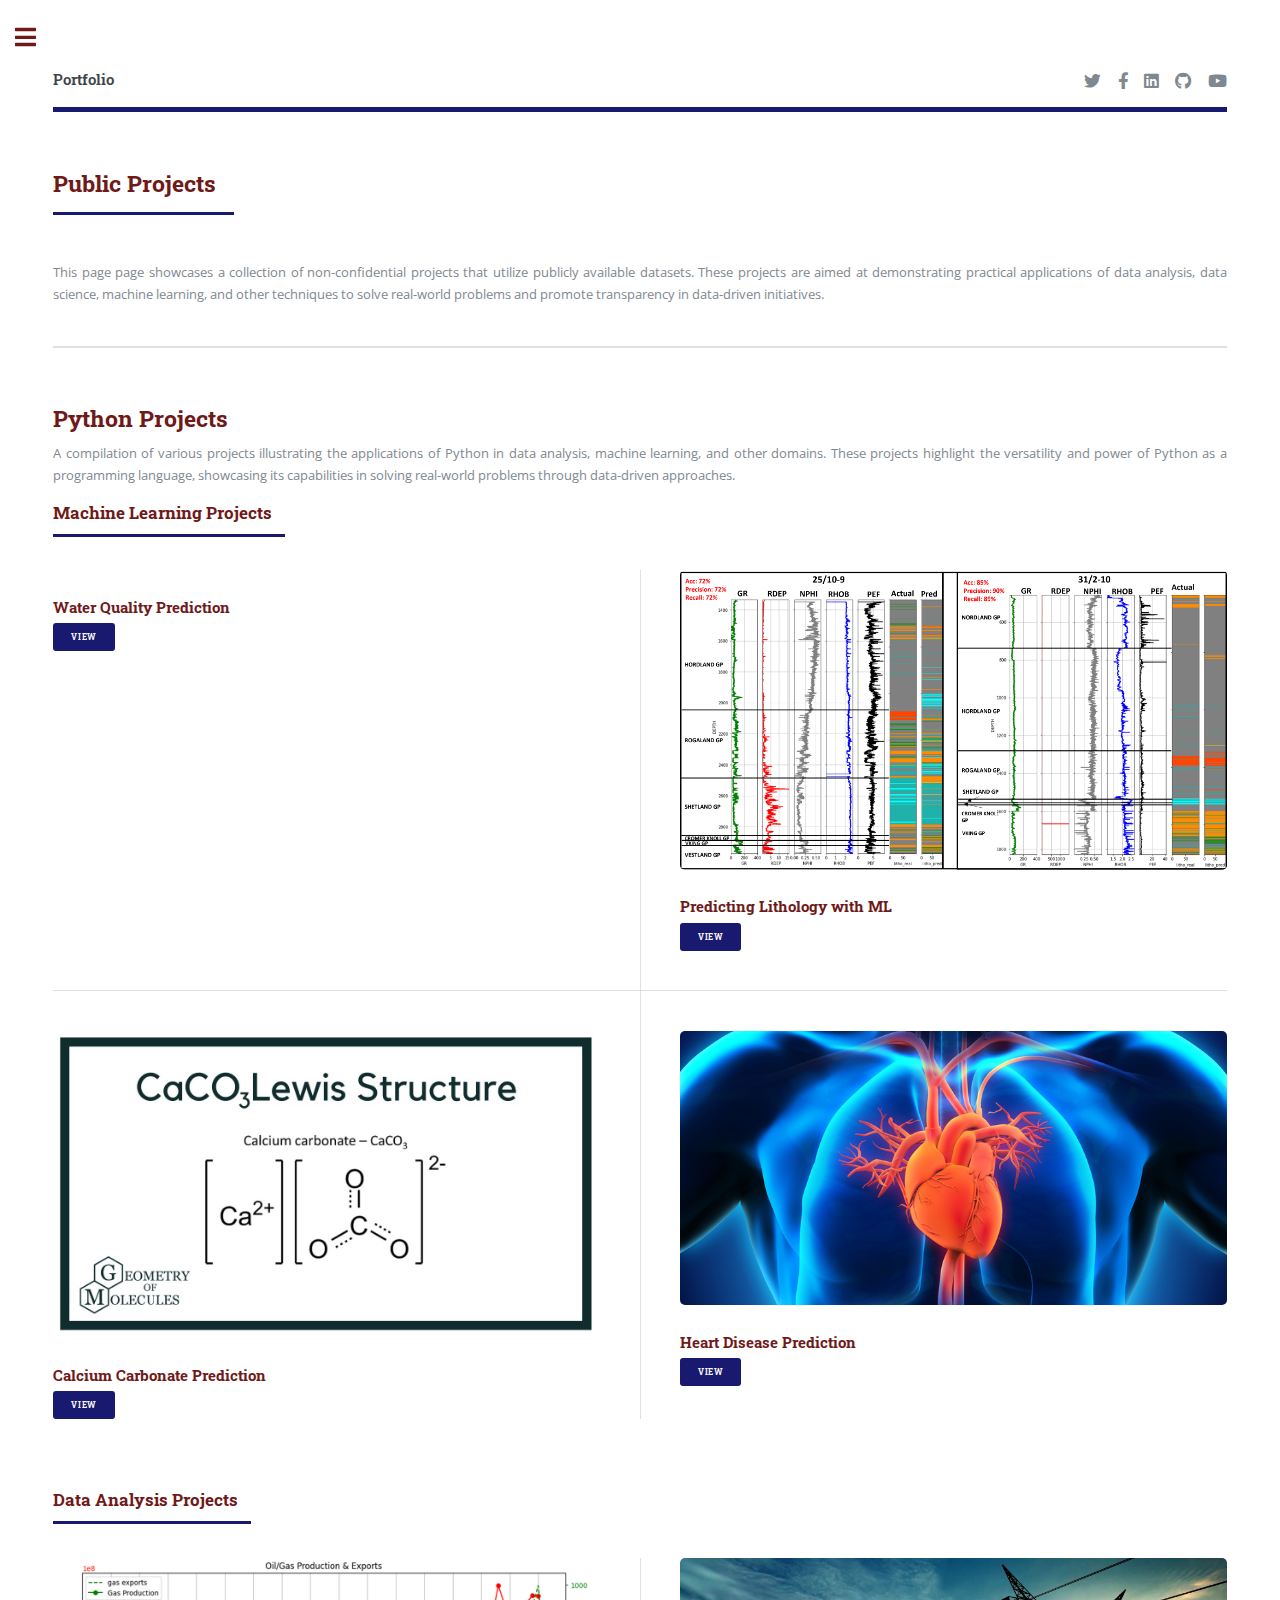
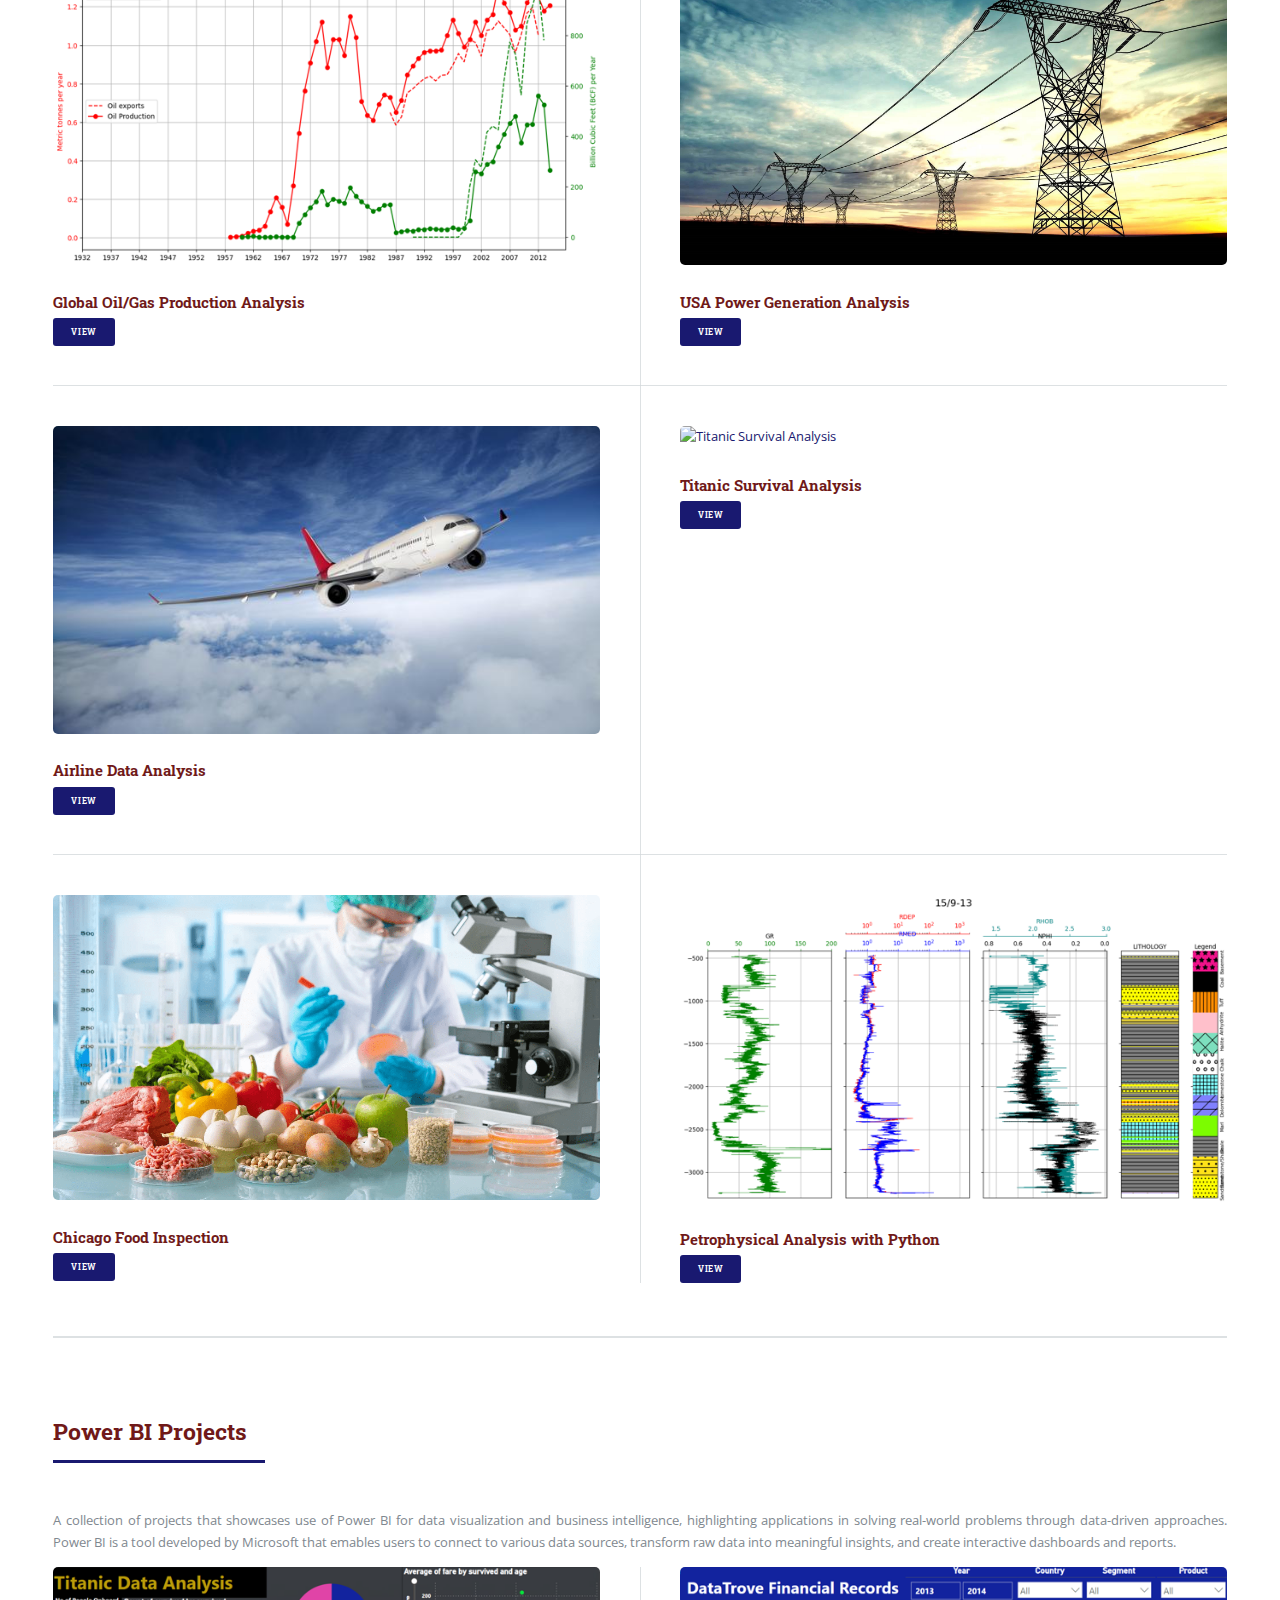
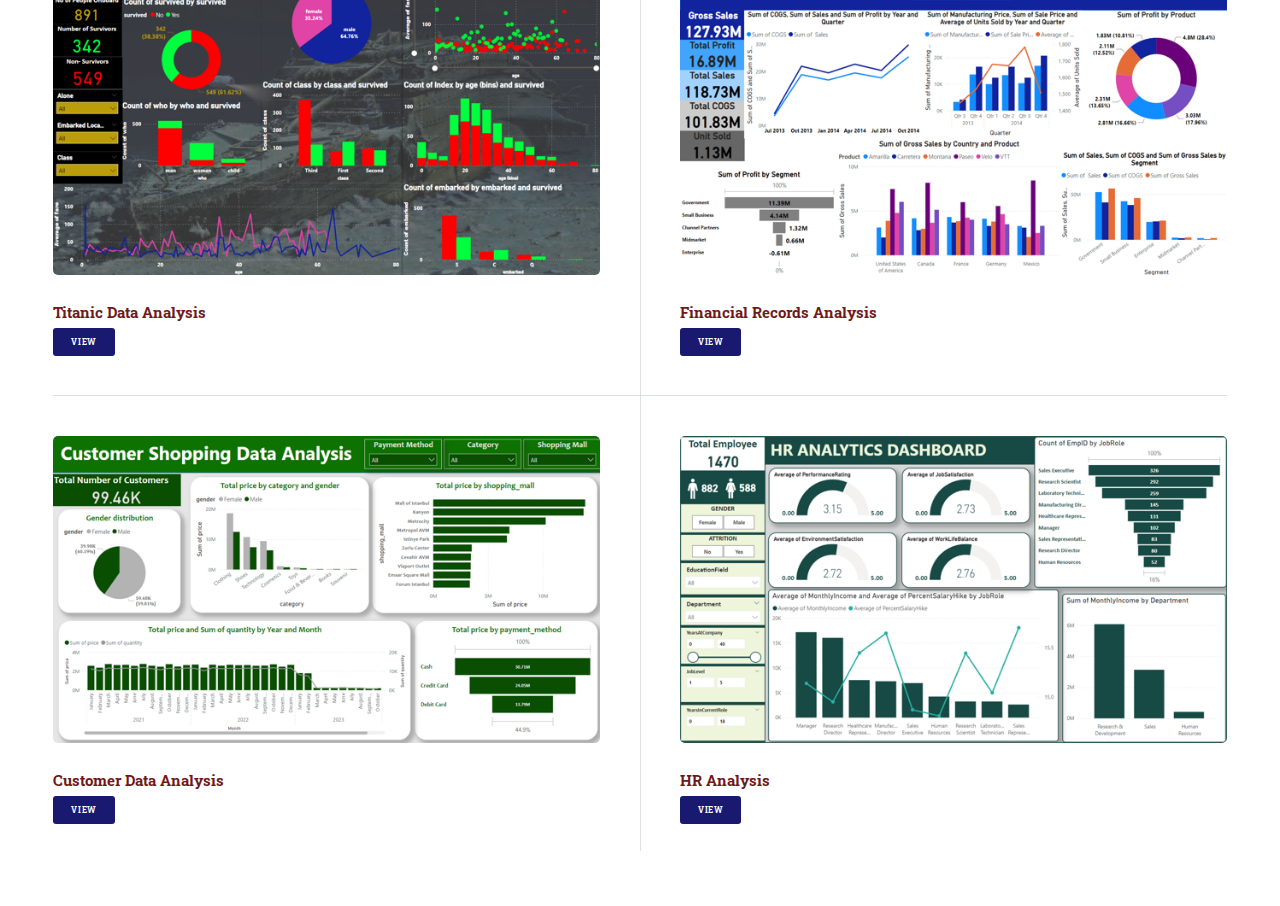
==== commit 9fec3779: "water quality" ====
--- a/projects.html
+++ b/projects.html
@@ -55,10 +55,19 @@
 
 								<div class="posts">
 									<article>
+										<a href="https://github.com/Promisekeh/AAPG-Python-Bootcamp/blob/main/Week%206/water_quality_analysis_solution.ipynb" class="image" target="_blank"><img src="images/water_quality.jpg" alt="" /></a>
+										<h4>Water Quality Prediction</h4>
+										<ul class="actions small" target="_blank">
+											<li><a href="https://github.com/Promisekeh/AAPG-Python-Bootcamp/blob/main/Week%206/water_quality_analysis_solution.ipynb" class="button primary small" target="_blank">View</a></li>
+										</ul>									
+									</article>
+									
+									
+									<article>
 										<a href="https://github.com/Promisekeh/Lithology-Prediction-with-Machine-Learning" class="image" target="_blank"><img src="images/Lithology_Prediction.png" alt="" /></a>
 										<h4>Predicting Lithology with ML</h4>
-										<ul class="actions small">
-											<li><a href="https://github.com/Promisekeh/Lithology-Prediction-with-Machine-Learning" class="button primary small">View</a></li>
+										<ul class="actions small" target="_blank">
+											<li><a href="https://github.com/Promisekeh/Lithology-Prediction-with-Machine-Learning" class="button primary small" target="_blank">View</a></li>
 										</ul>									
 									</article>
 							
@@ -66,16 +75,16 @@
 									<article>
 										<a href="https://github.com/Promisekeh/Data-Analysis-Projects/tree/main/Carbonate%20Prediction" class="image" target="_blank"><img src="images/caco3.jpg" alt="" /></a>
 										<h4>Calcium Carbonate Prediction</h4>
-										<ul class="actions small">
-											<li><a href="https://github.com/Promisekeh/Data-Analysis-Projects/tree/main/Carbonate%20Prediction" class="button primary small">View</a></li>
+										<ul class="actions small" target="_blank">
+											<li><a href="https://github.com/Promisekeh/Data-Analysis-Projects/tree/main/Carbonate%20Prediction" class="button primary small" target="_blank">View</a></li>
 										</ul>	
 									</article>
 
 									<article>
 										<a href="https://github.com/Promisekeh/Data-Analysis-Projects/blob/main/Heart%20disease/heart_disease.ipynb" class="image" target="_blank"><img src="images/heart_disease.jpeg" alt="" /></a>
 										<h4>Heart Disease Prediction</h4>
-										<ul class="actions small">
-											<li><a href="https://github.com/Promisekeh/Data-Analysis-Projects/blob/main/Heart%20disease/heart_disease.ipynb" class="button primary small">View</a></li>
+										<ul class="actions small" target="_blank">
+											<li><a href="https://github.com/Promisekeh/Data-Analysis-Projects/blob/main/Heart%20disease/heart_disease.ipynb" class="button primary small" target="_blank">View</a></li>
 										</ul>
 									</article>										
 								</div>
@@ -88,8 +97,8 @@
 									<article>
 										<a href="https://github.com/Promisekeh/Data-Analysis-Projects/blob/main/Oil%20%26%20Gas%20Production%20Analysis/notebooks/production_data_analysis.ipynb" class="image" target="_blank"><img src="images/oil_gas_prod.png" alt="" /></a>
 										<h4>Global Oil/Gas Production Analysis</h4>
-										<ul class="actions small">
-											<li><a href="https://github.com/Promisekeh/Data-Analysis-Projects/blob/main/Oil%20%26%20Gas%20Production%20Analysis/notebooks/production_data_analysis.ipynb" class="button primary small">View</a></li>
+										<ul class="actions small" target="_blank">
+											<li><a href="https://github.com/Promisekeh/Data-Analysis-Projects/blob/main/Oil%20%26%20Gas%20Production%20Analysis/notebooks/production_data_analysis.ipynb" class="button primary small" target="_blank">View</a></li>
 										</ul>
 									</article>
 
@@ -98,38 +107,38 @@
 									<article>
 										<a href="https://github.com/Promisekeh/Data-Analysis-Projects/blob/main/Power%20generation/notebooks/Power%20generation.ipynb" class="image" target="_blank"><img src="images/power_gen.jpg" alt="power generation data analysis" /></a>
 										<h4>USA Power Generation Analysis</h4>
-										<ul class="actions small">
-											<li><a href="https://github.com/Promisekeh/Data-Analysis-Projects/blob/main/Power%20generation/notebooks/Power%20generation.ipynb" class="button primary small">View</a></li>
+										<ul class="actions small" target="_blank">
+											<li><a href="https://github.com/Promisekeh/Data-Analysis-Projects/blob/main/Power%20generation/notebooks/Power%20generation.ipynb" class="button primary small" target="_blank">View</a></li>
 										</ul>
 									</article>
 
 									<article>
 										<a href="https://github.com/Promisekeh/CODE-APRIL/blob/main/notebooks/airline_dataset.ipynb" class="image" target="_blank"><img src="images/airline.jpeg" alt="airline data analysis" /></a>
 										<h4>Airline Data Analysis</h4>
-										<ul class="actions small">
-											<li><a href="https://github.com/Promisekeh/CODE-APRIL/blob/main/notebooks/airline_dataset.ipynb" class="button primary small">View</a></li>
+										<ul class="actions small" target="_blank">
+											<li><a href="https://github.com/Promisekeh/CODE-APRIL/blob/main/notebooks/airline_dataset.ipynb" class="button primary small" target="_blank">View</a></li>
 										</ul>
 									</article>
 									
 									<article>
 										<a href="https://github.com/Promisekeh/CODE-APRIL/blob/main/notebooks/titanic_v2.ipynb" class="image" target="_blank"><img src="images/titanic.png" alt="Titanic Survival Analysis" /></a>
 										<h4>Titanic Survival Analysis</h4>
-										<ul class="actions small">
-											<li><a href="https://github.com/Promisekeh/CODE-APRIL/blob/main/notebooks/titanic_v2.ipynb" class="button primary small">View</a></li>
+										<ul class="actions small" target="_blank">
+											<li><a href="https://github.com/Promisekeh/CODE-APRIL/blob/main/notebooks/titanic_v2.ipynb" class="button primary small" target="_blank">View</a></li>
 										</ul>
 									</article>
 
 									<article>
 										<a href="https://github.com/Promisekeh/Data-Analysis-Projects/blob/main/Chicago%20Food%20Inspections/chicago_food_inspections.ipynb" class="image" target="_blank"><img src="images/food_inspection.png" alt="Chicago Food Inspection Analysis" /></a>
 										<h4>Chicago Food Inspection</h4>
-										<ul class="actions small">
-											<li><a href="https://github.com/Promisekeh/Data-Analysis-Projects/blob/main/Chicago%20Food%20Inspections/chicago_food_inspections.ipynb" class="button primary small">View</a></li>
+										<ul class="actions small" target="_blank">
+											<li><a href="https://github.com/Promisekeh/Data-Analysis-Projects/blob/main/Chicago%20Food%20Inspections/chicago_food_inspections.ipynb" class="button primary small" target="_blank">View</a></li>
 										</ul>
 									</article>
 									<article>
 										<a href="https://github.com/Promisekeh/Petrophysical-Analysis-with-Python" class="image" target="_blank"><img src="images/petrophysical_analysis.png" alt="Petrophysical Analysis with Python" /></a>
 										<h4>Petrophysical Analysis with Python</h4>
-										<ul class="actions small">
+										<ul class="actions small" target="_blank">
 											<li><a href="https://github.com/Promisekeh/Petrophysical-Analysis-with-Python" class="button primary small" target="_blank">View</a></li>
 										</ul>
 									</article>
@@ -149,16 +158,16 @@
 										<article>
 											<a href="https://github.com/Promisekeh/Data-Analysis-PowerBi/blob/main/Titanic%20Data%20Analysis-PBI.pdf" class="image" target="_blank"><img src="images/Titanic-PBI.png" alt="Titanic Survival Analysis" /></a>
 											<h4>Titanic Data Analysis</h4>
-											<ul class="actions small">
-												<li><a href="https://github.com/Promisekeh/Data-Analysis-PowerBi/blob/main/Titanic%20Data%20Analysis-PBI.pdf" class="button primary small">View</a></li>
+											<ul class="actions small" target="_blank">
+												<li><a href="https://github.com/Promisekeh/Data-Analysis-PowerBi/blob/main/Titanic%20Data%20Analysis-PBI.pdf" class="button primary small" target="_blank">View</a></li>
 											</ul>
 										</article>
 
 										<article>
 											<a href="https://github.com/Promisekeh/Data-Analysis-PowerBi/blob/main/Titanic%20Data%20Analysis-PBI.pdf" class="image" target="_blank"><img src="images/finiancial_records.png" alt="Financial Records Analysis" /></a>
 											<h4>Financial Records Analysis</h4>
-											<ul class="actions small">
-												<li><a href="https://github.com/Promisekeh/Data-Analysis-PowerBi/blob/main/Titanic%20Data%20Analysis-PBI.pdf" class="button primary small">View</a></li>
+											<ul class="actions small" target="_blank">
+												<li><a href="https://github.com/Promisekeh/Data-Analysis-PowerBi/blob/main/Titanic%20Data%20Analysis-PBI.pdf" class="button primary small" target="_blank">View</a></li>
 											</ul>
 											
 										</article>
@@ -166,8 +175,8 @@
 										<article>
 											<a href="https://github.com/Promisekeh/Data-Analysis-PowerBi/blob/main/customer_shopping.pdf" class="image"><img src="images/shopping_data.png" alt="Shopping Data Analysis" /></a>
 											<h4>Customer Data Analysis</h4>
-											<ul class="actions small">
-												<li><a href="https://github.com/Promisekeh/Data-Analysis-PowerBi/blob/main/customer_shopping.pdf" class="button primary small">View</a></li>
+											<ul class="actions small" target="_blank">
+												<li><a href="https://github.com/Promisekeh/Data-Analysis-PowerBi/blob/main/customer_shopping.pdf" class="button primary small" target="_blank">View</a></li>
 											</ul>
 											<p></p>
 										</article>
@@ -175,8 +184,8 @@
 										<article>
 											<a href="https://github.com/Promisekeh/Data-Analysis-Power-BI/blob/main/hr_analysis.pdf" class="image" target="_blank"><img src="images/hr_analytics.png" alt="HR Analysis" /></a>
 											<h4>HR Analysis</h4>
-											<ul class="actions small">
-												<li><a href="https://github.com/Promisekeh/Data-Analysis-Power-BI/blob/main/hr_analysis.pdf" class="button primary small">View</a></li>
+											<ul class="actions small" target="_blank">
+												<li><a href="https://github.com/Promisekeh/Data-Analysis-Power-BI/blob/main/hr_analysis.pdf" class="button primary small" target="_blank">View</a></li>
 											</ul>
 											
 										</article>
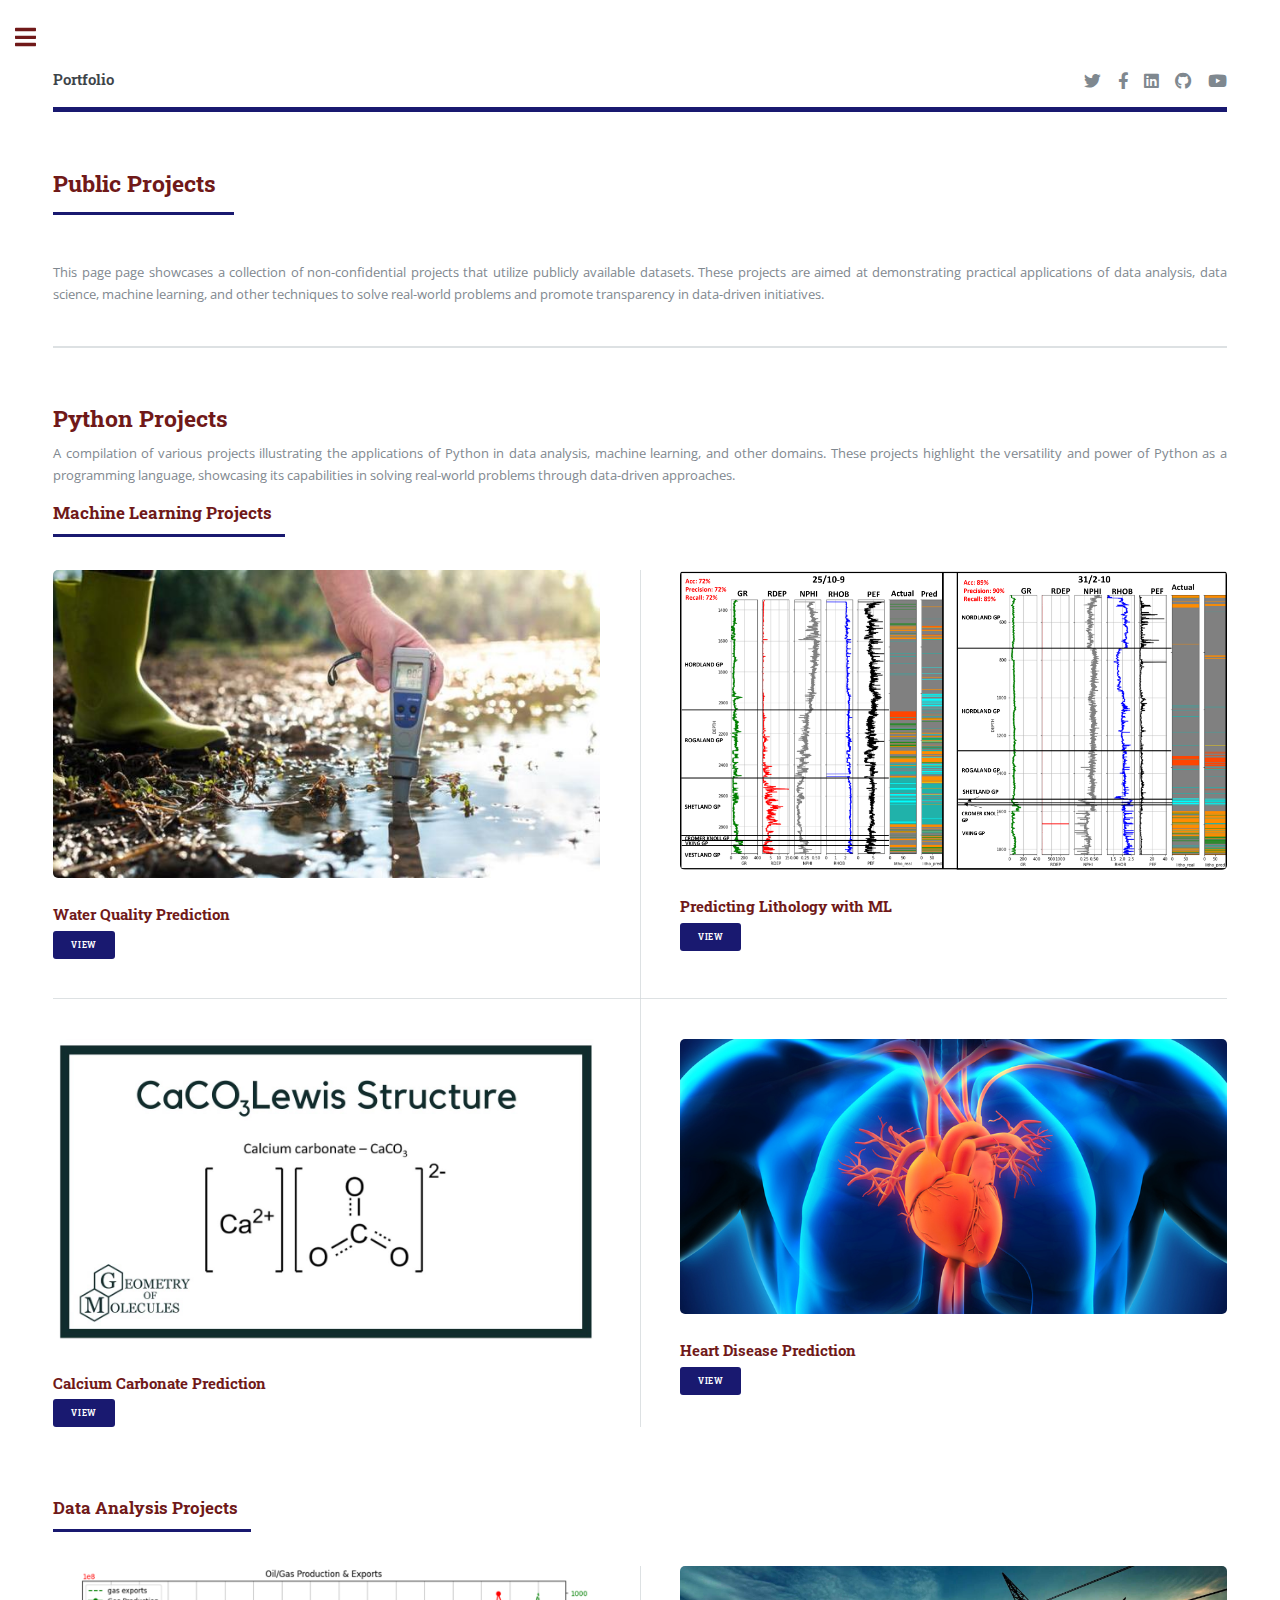
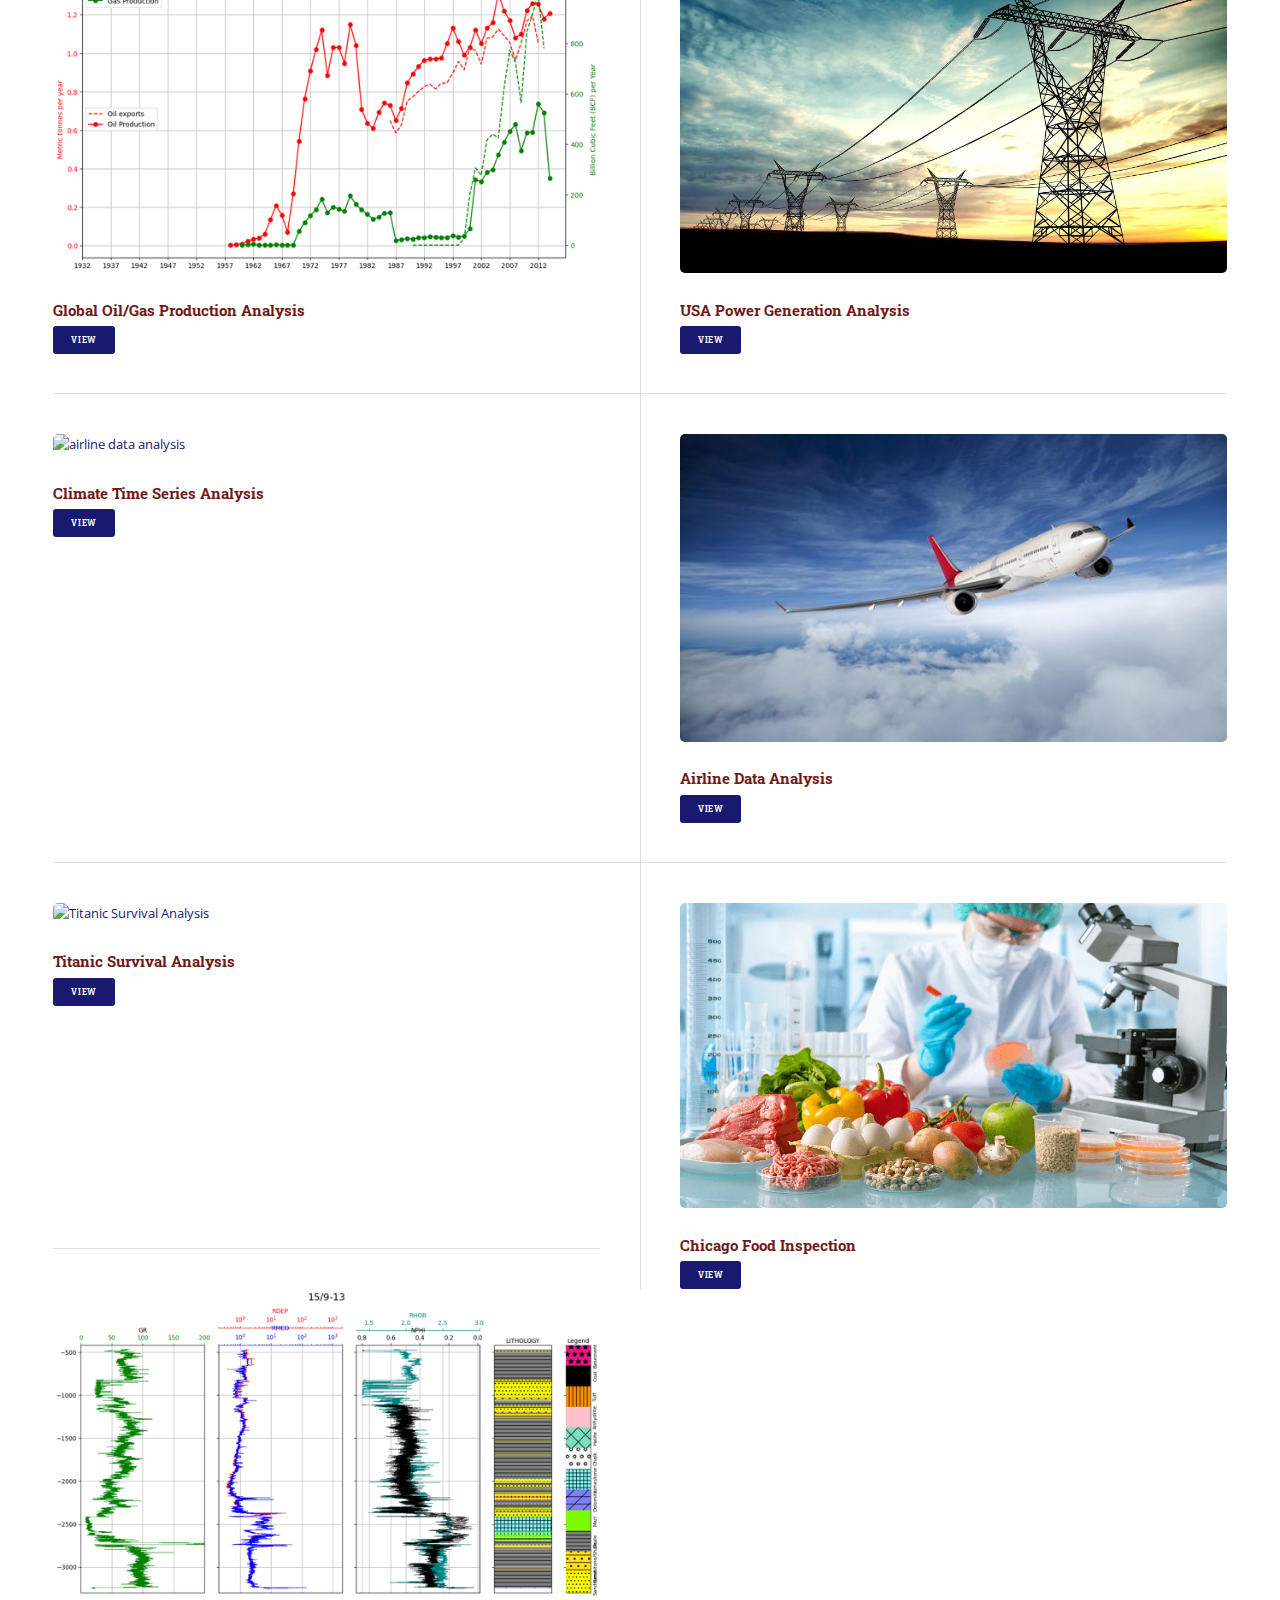
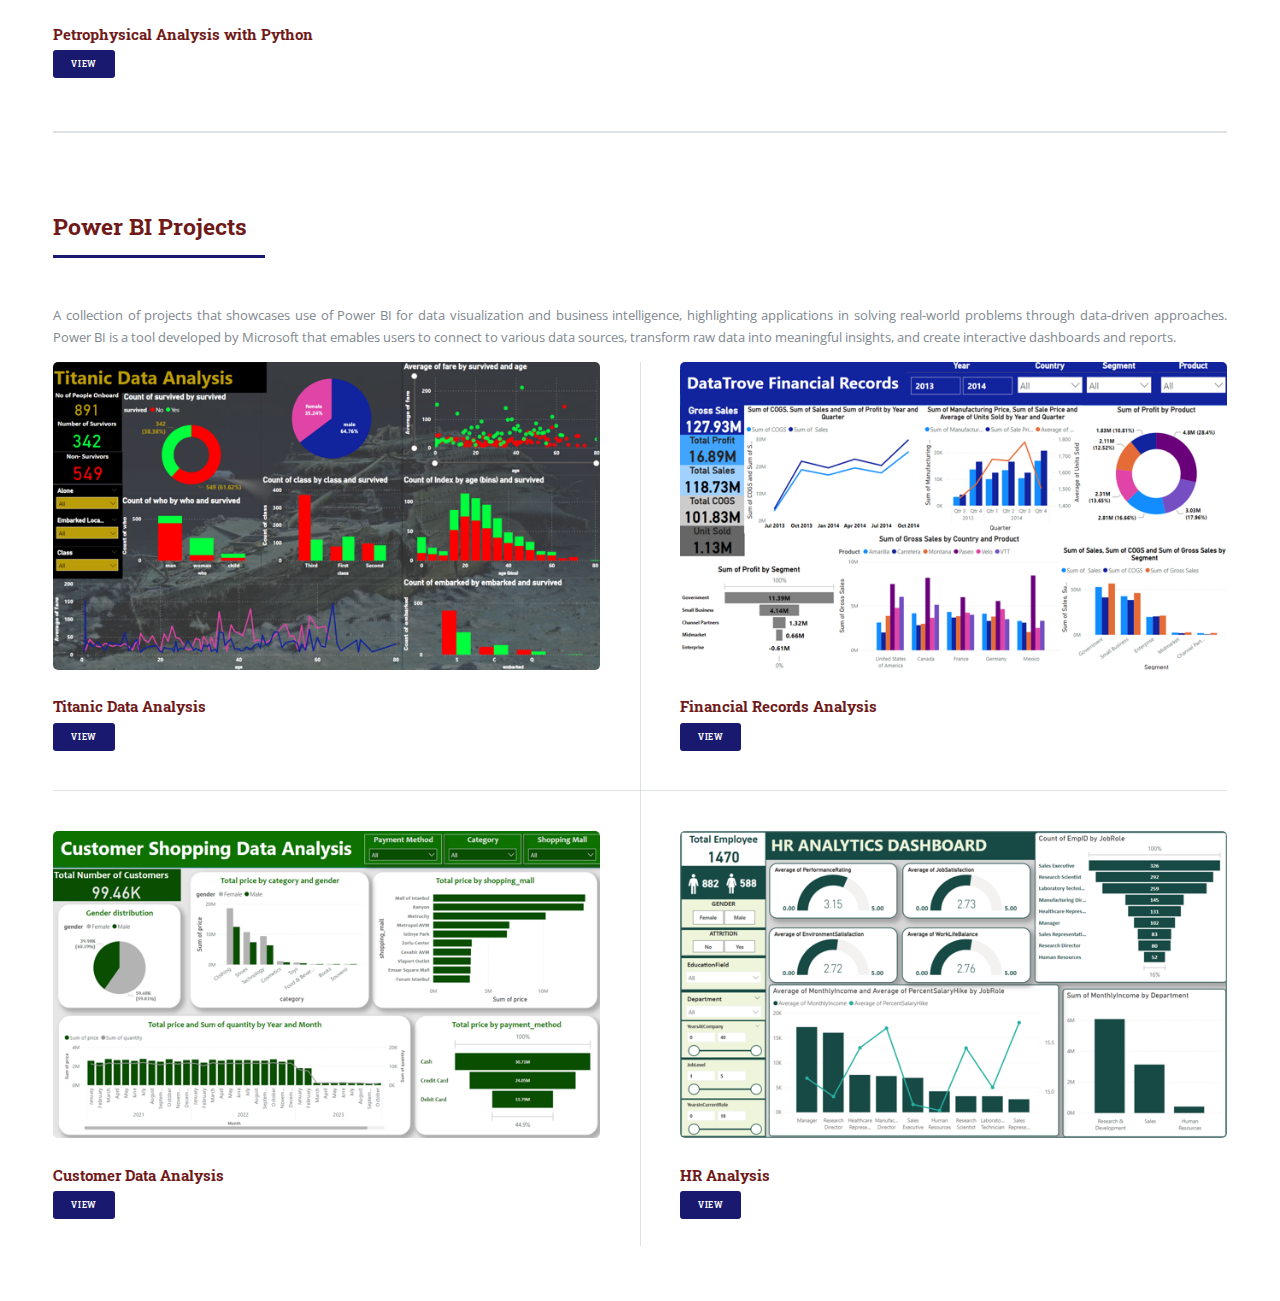
==== commit 490fd7c8: "climate analysis" ====
--- a/projects.html
+++ b/projects.html
@@ -113,6 +113,14 @@
 									</article>
 
 									<article>
+										<a href="https://github.com/Promisekeh/Data-Analysis-Projects/blob/main/Time-Series-Analysis/daily-climate-time-series-data.ipynb" class="image" target="_blank"><img src="images/climateTS.png" alt="airline data analysis" /></a>
+										<h4>Climate Time Series Analysis</h4>
+										<ul class="actions small" target="_blank">
+											<li><a href="https://github.com/Promisekeh/Data-Analysis-Projects/blob/main/Time-Series-Analysis/daily-climate-time-series-data.ipynb" class="button primary small" target="_blank">View</a></li>
+										</ul>
+									</article>
+
+									<article>
 										<a href="https://github.com/Promisekeh/CODE-APRIL/blob/main/notebooks/airline_dataset.ipynb" class="image" target="_blank"><img src="images/airline.jpeg" alt="airline data analysis" /></a>
 										<h4>Airline Data Analysis</h4>
 										<ul class="actions small" target="_blank">
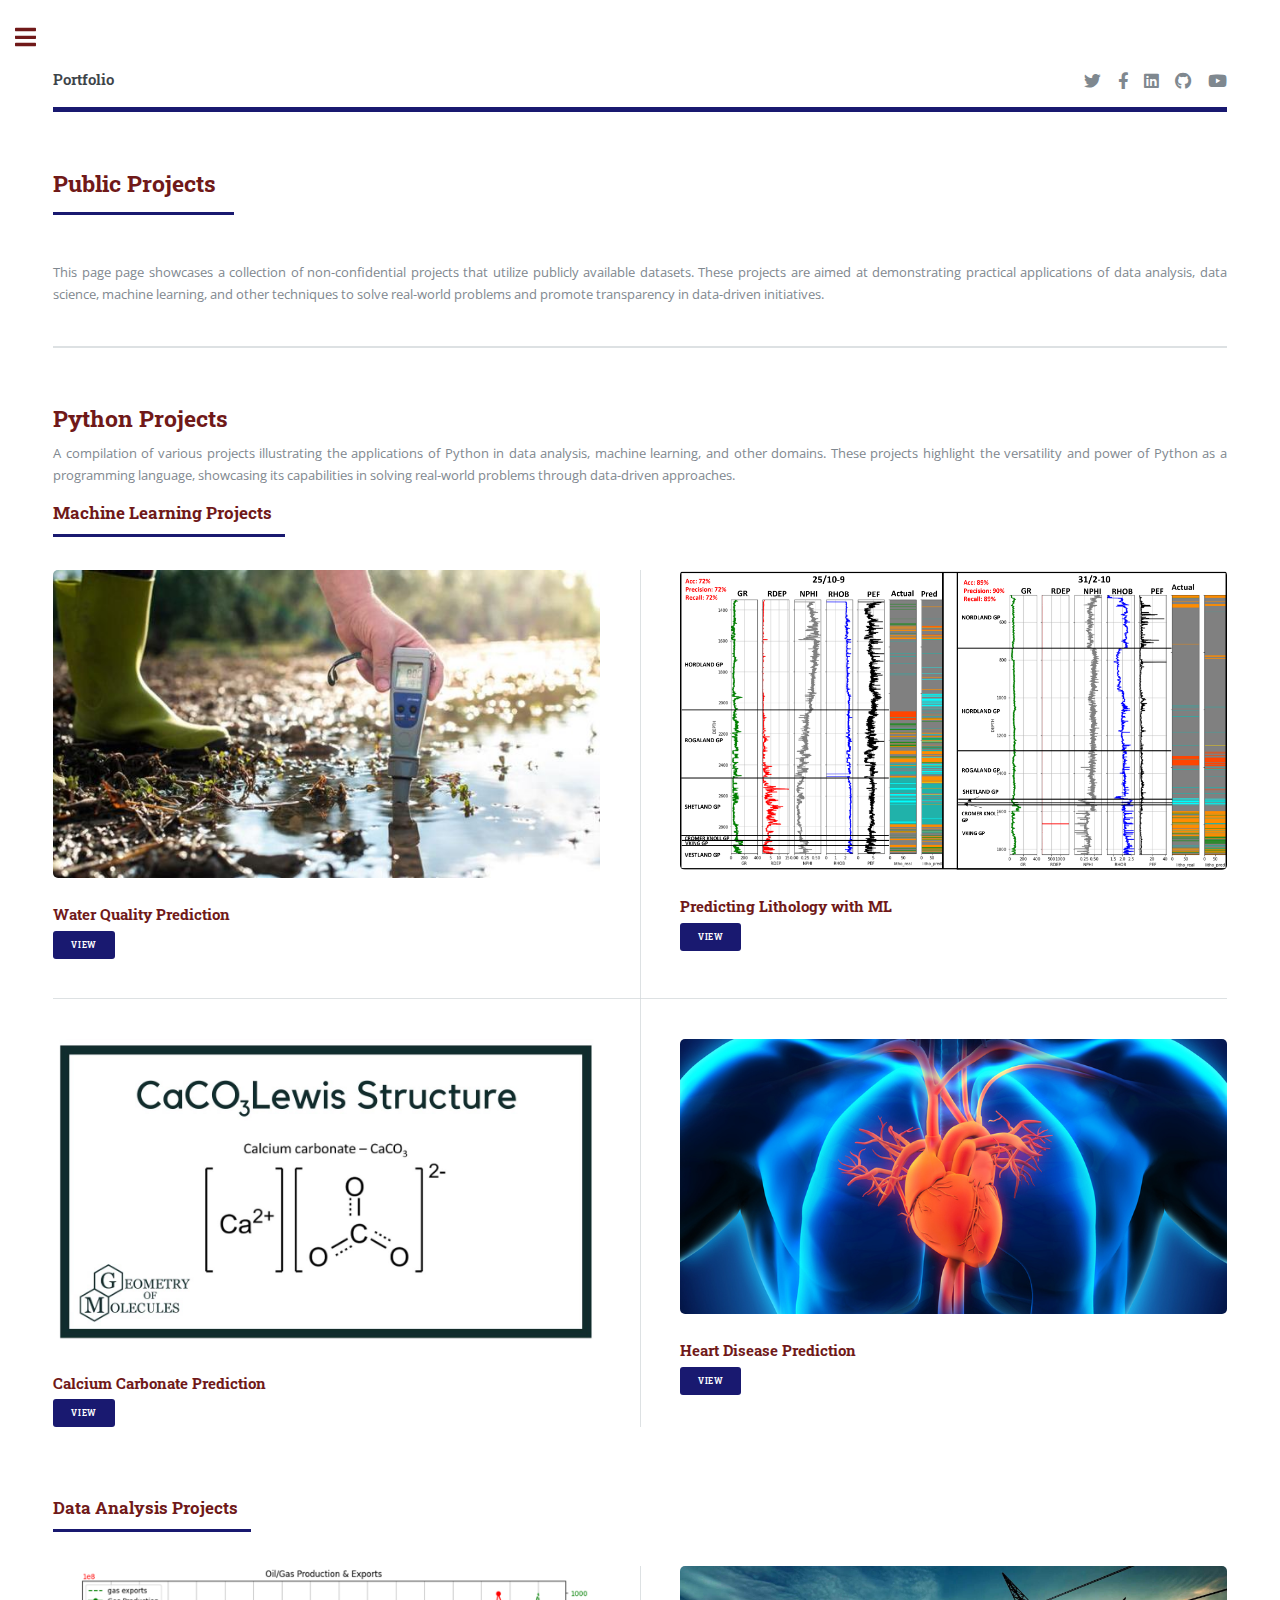
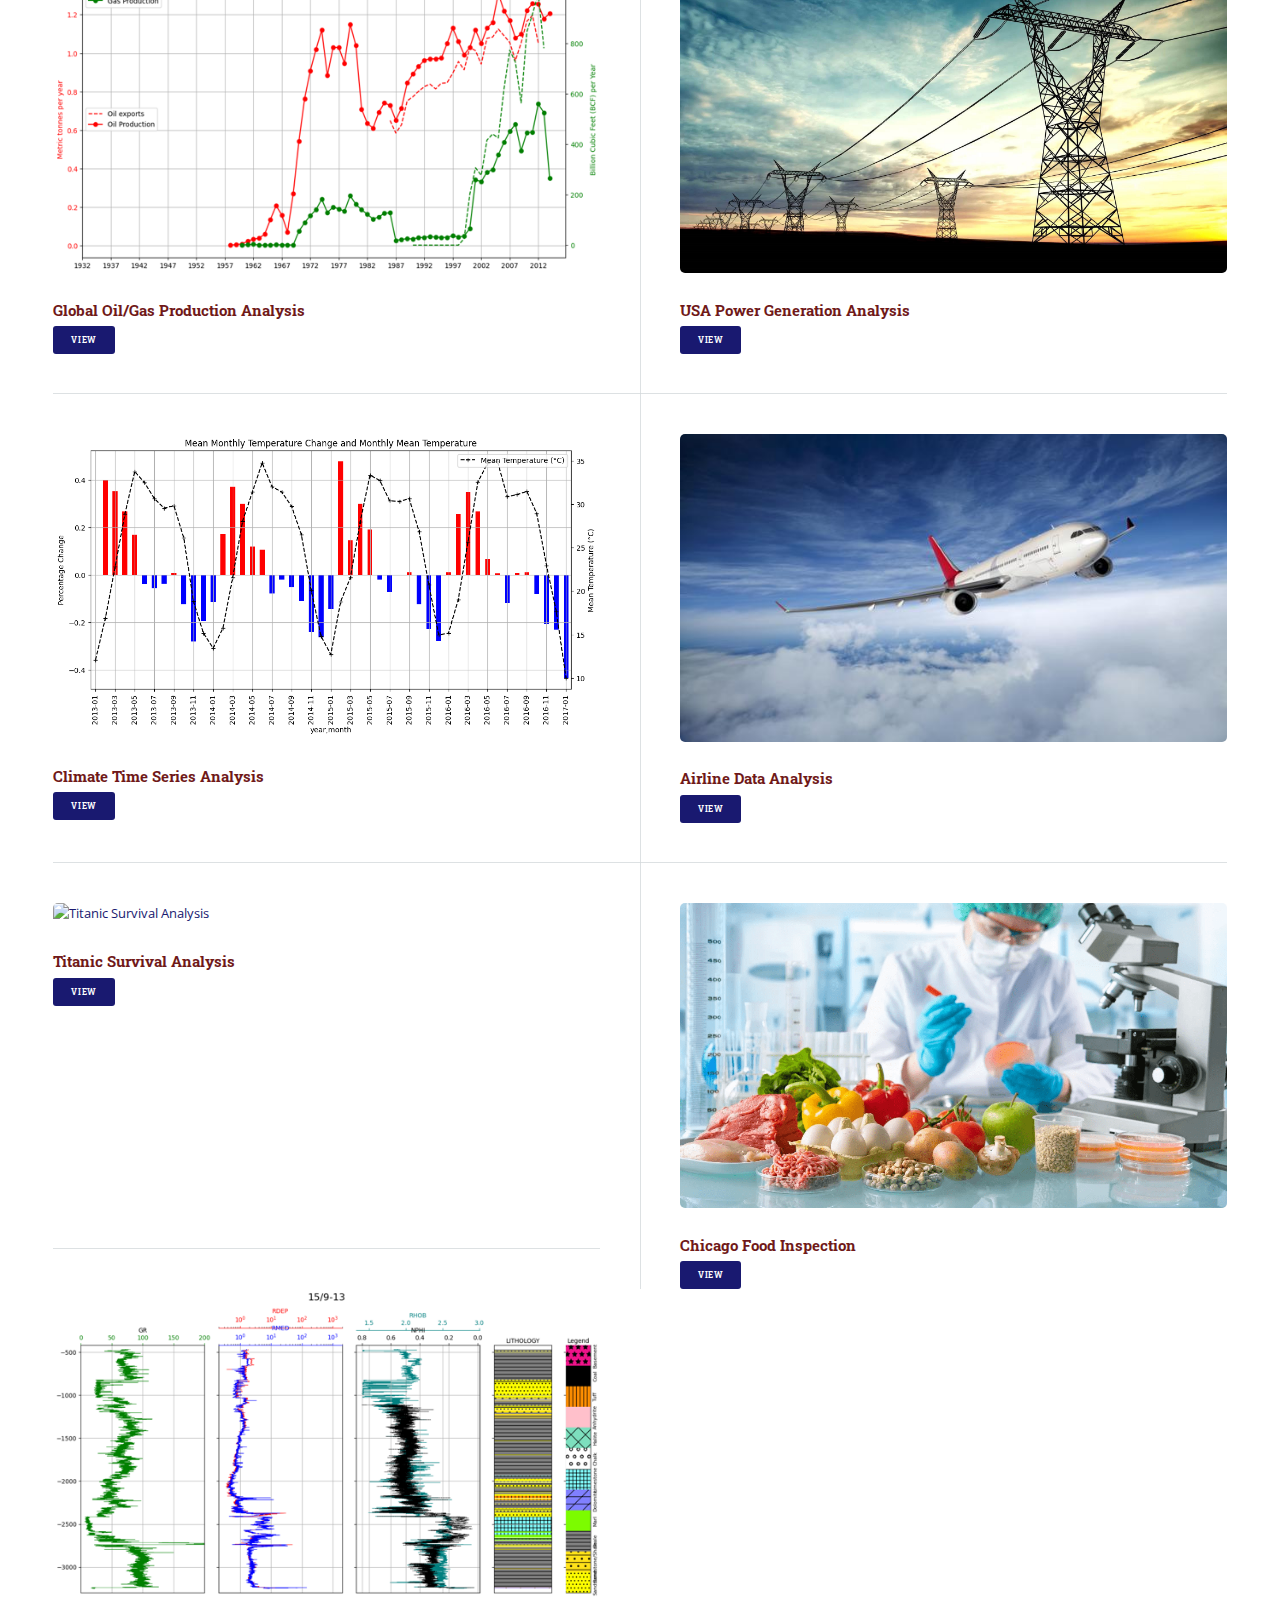
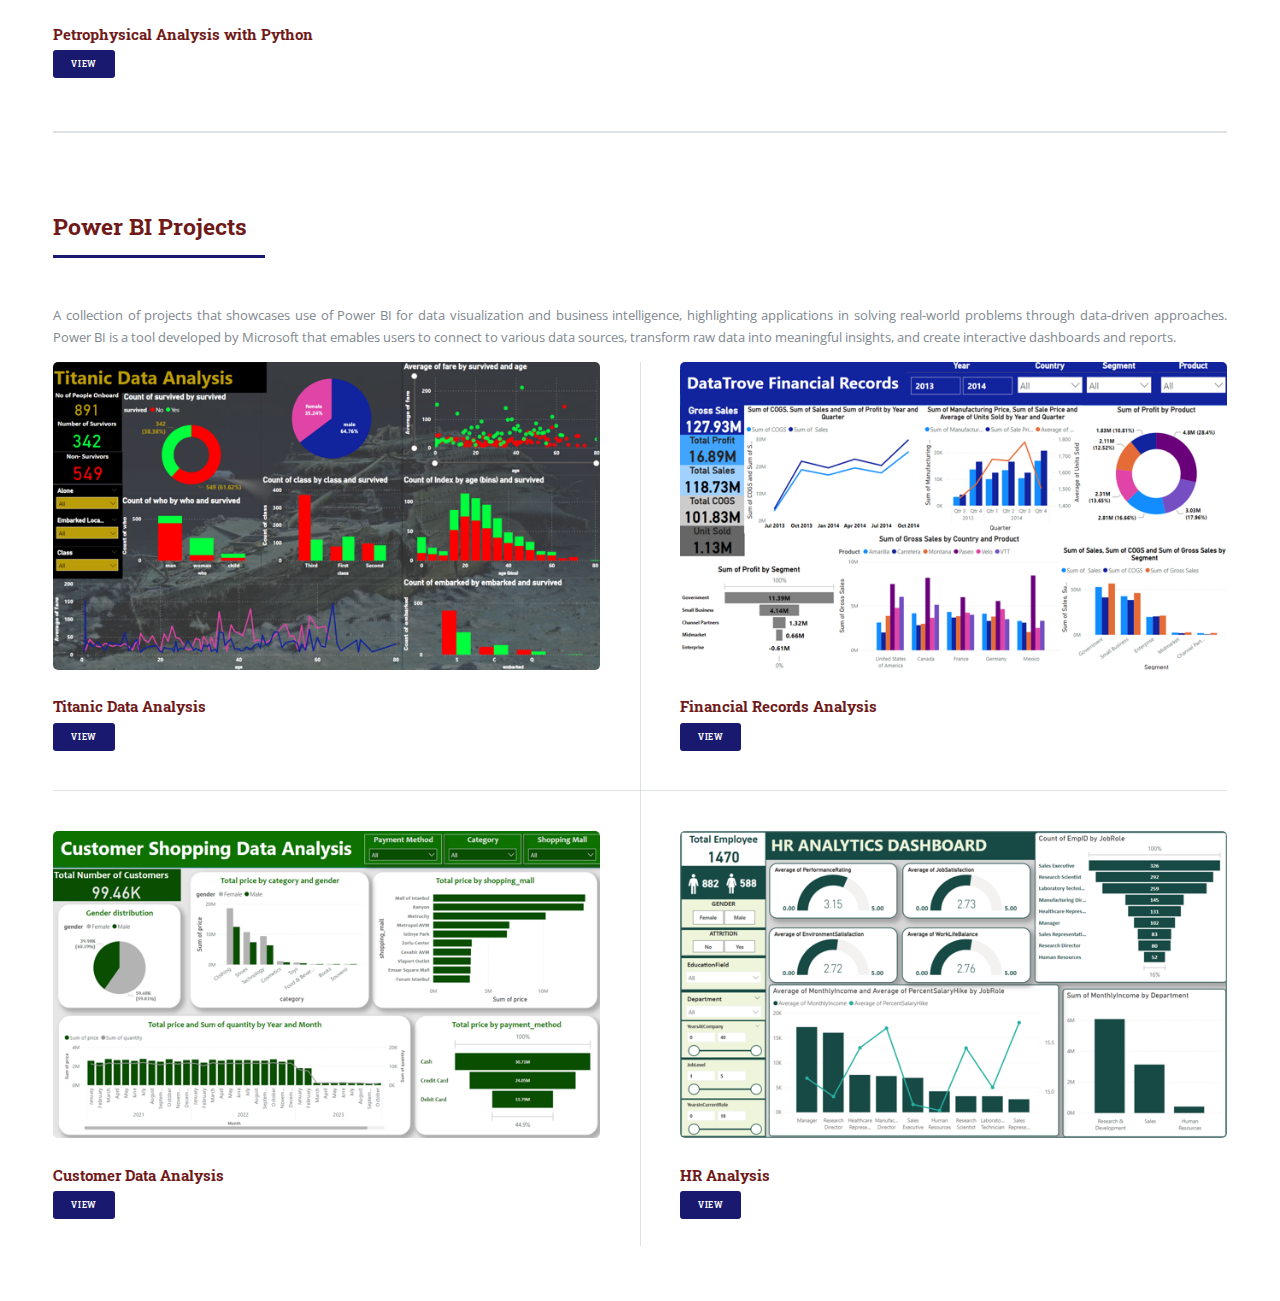
==== commit 8cbfc1d8: "Daily Climate analysis" ====
--- a/projects.html
+++ b/projects.html
@@ -113,7 +113,7 @@
 									</article>
 
 									<article>
-										<a href="https://github.com/Promisekeh/Data-Analysis-Projects/blob/main/Time-Series-Analysis/daily-climate-time-series-data.ipynb" class="image" target="_blank"><img src="images/climateTS.png" alt="airline data analysis" /></a>
+										<a href="https://github.com/Promisekeh/Data-Analysis-Projects/blob/main/Time-Series-Analysis/daily-climate-time-series-data.ipynb" class="image" target="_blank"><img src="images/climateTS2.png" alt="Climate Time Series Analysis" /></a>
 										<h4>Climate Time Series Analysis</h4>
 										<ul class="actions small" target="_blank">
 											<li><a href="https://github.com/Promisekeh/Data-Analysis-Projects/blob/main/Time-Series-Analysis/daily-climate-time-series-data.ipynb" class="button primary small" target="_blank">View</a></li>
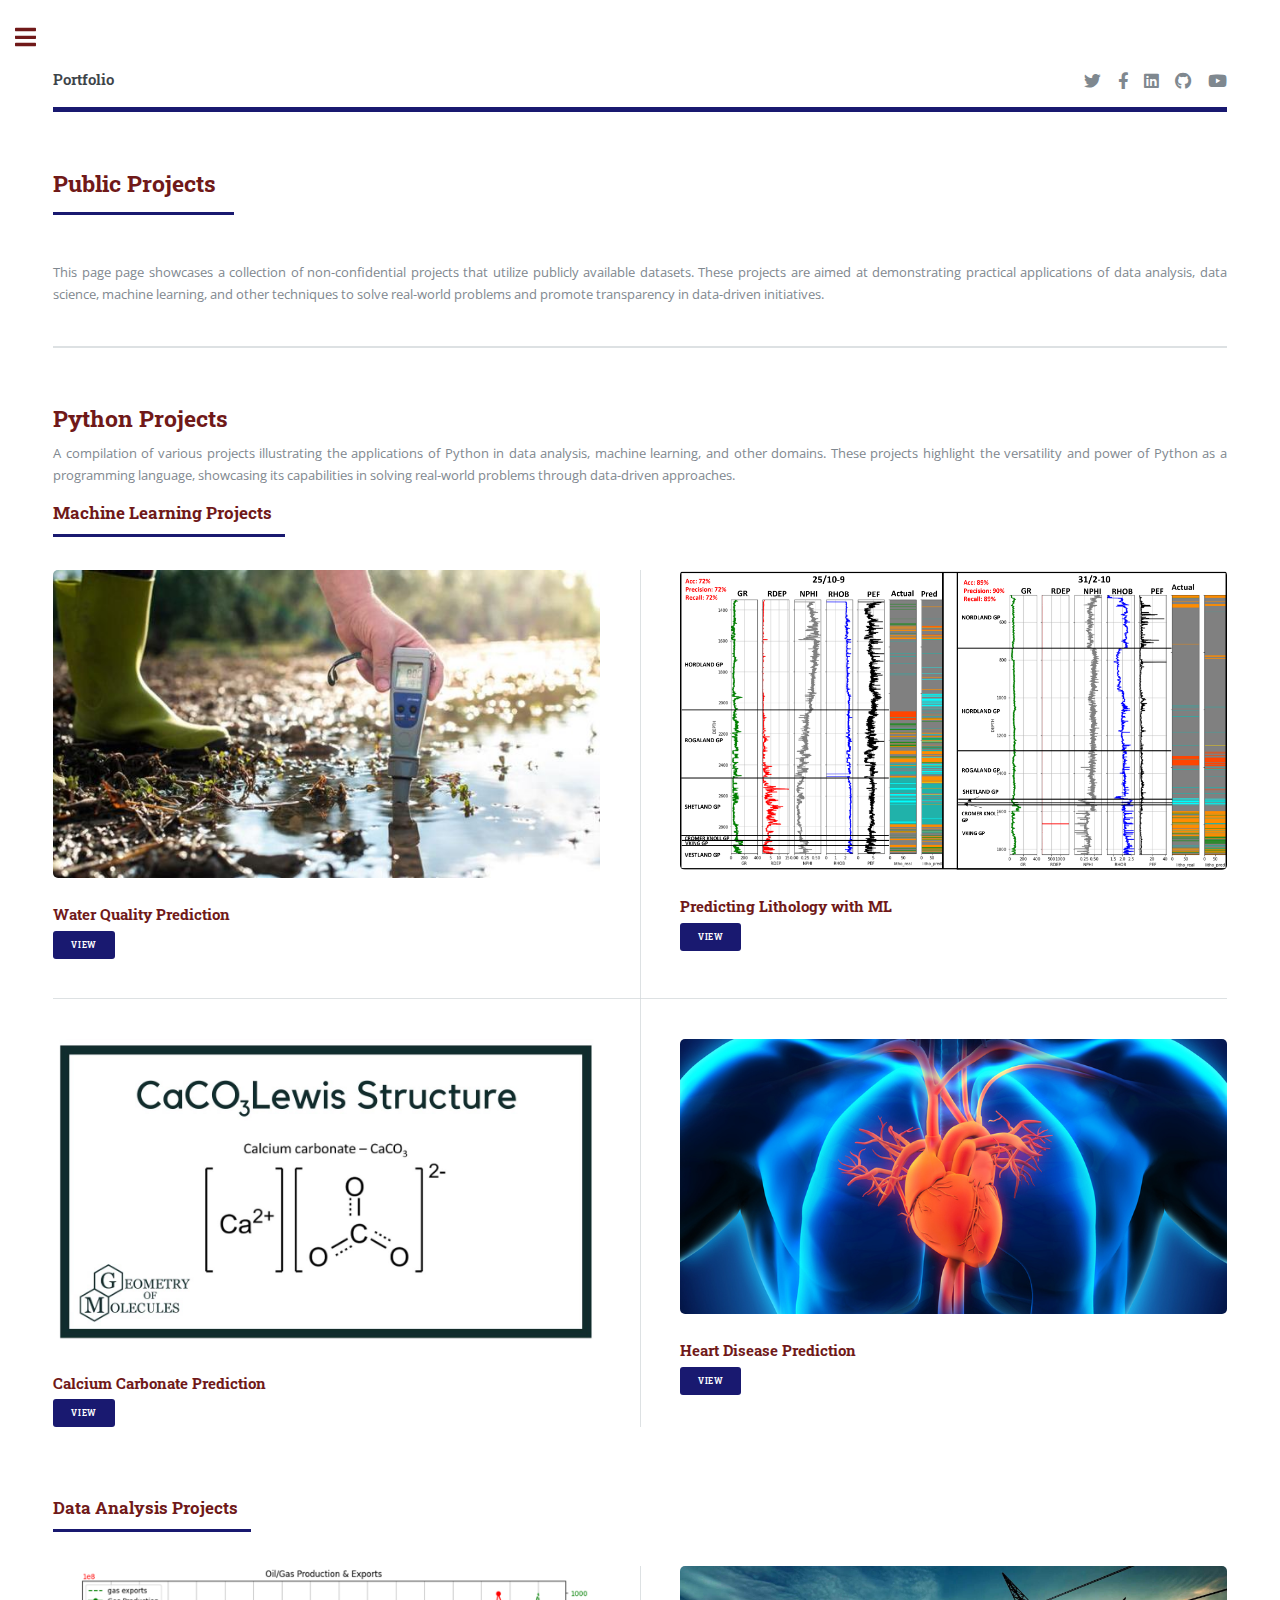
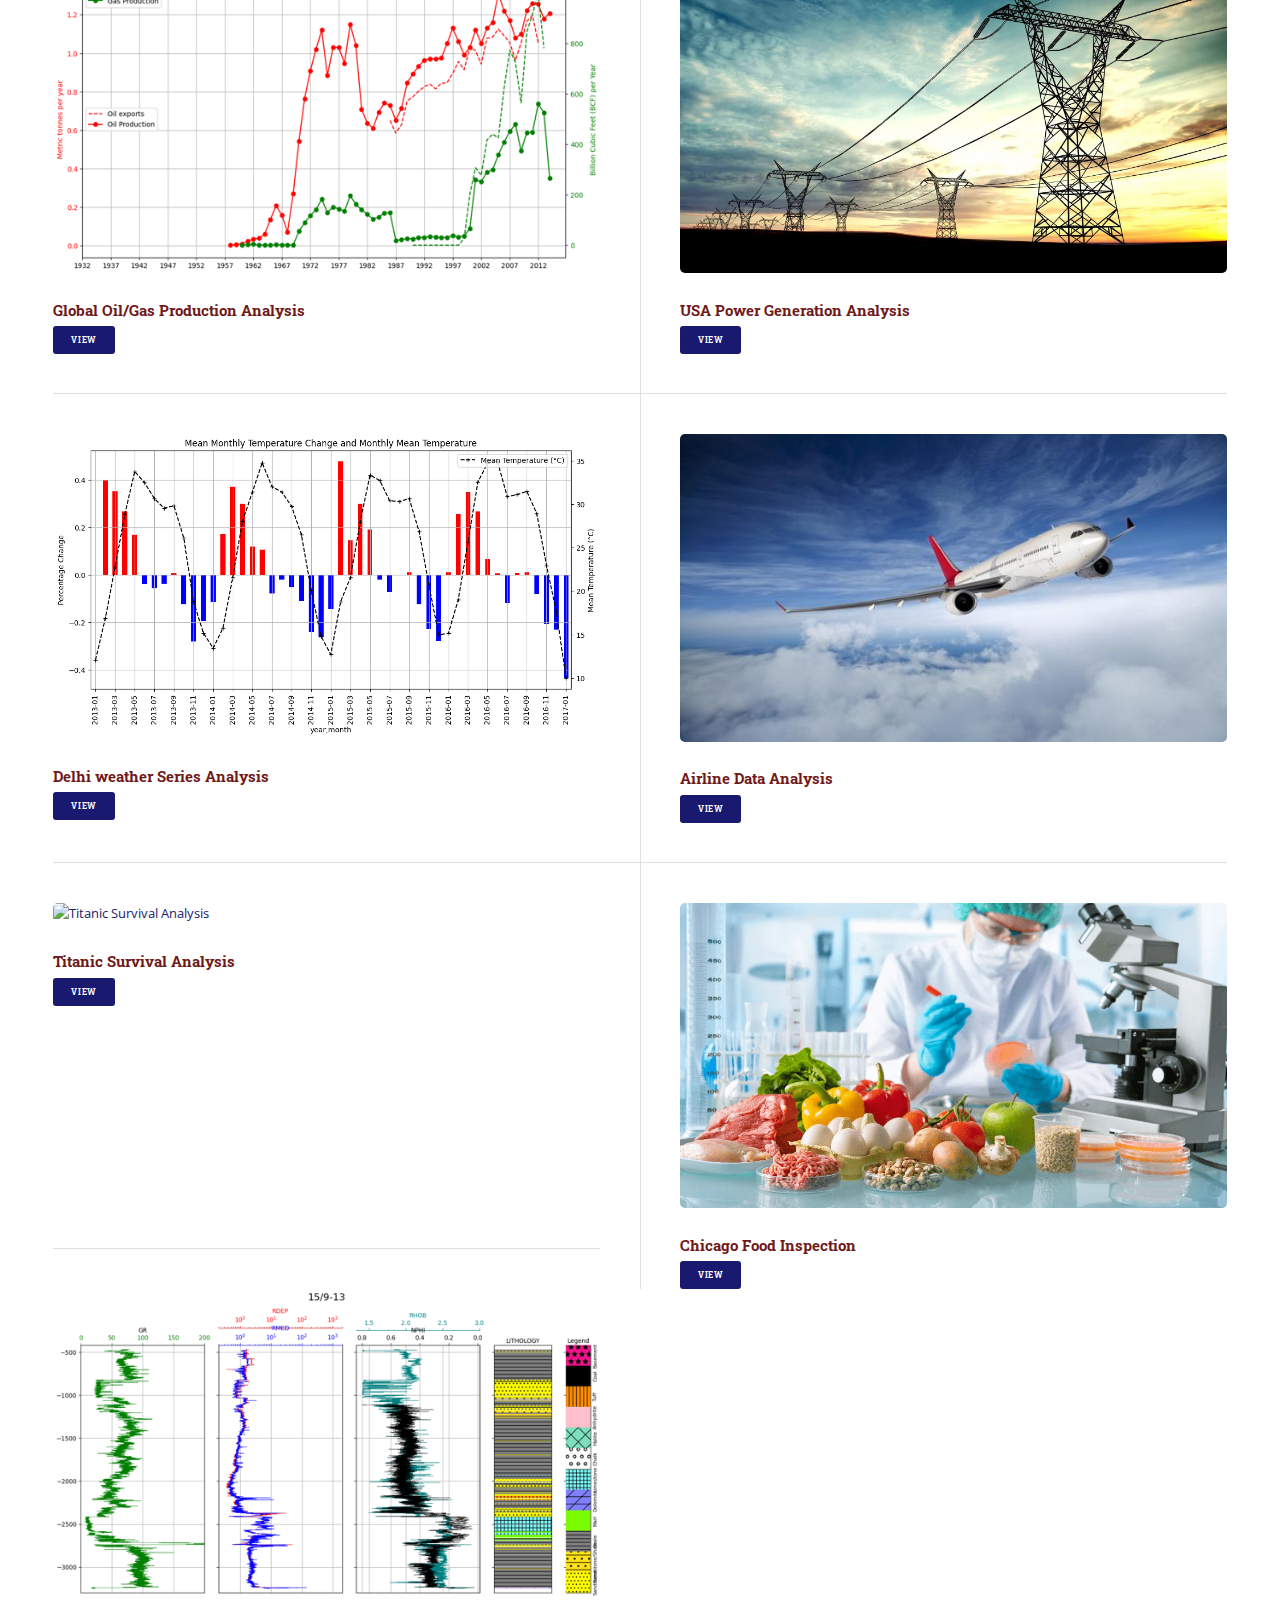
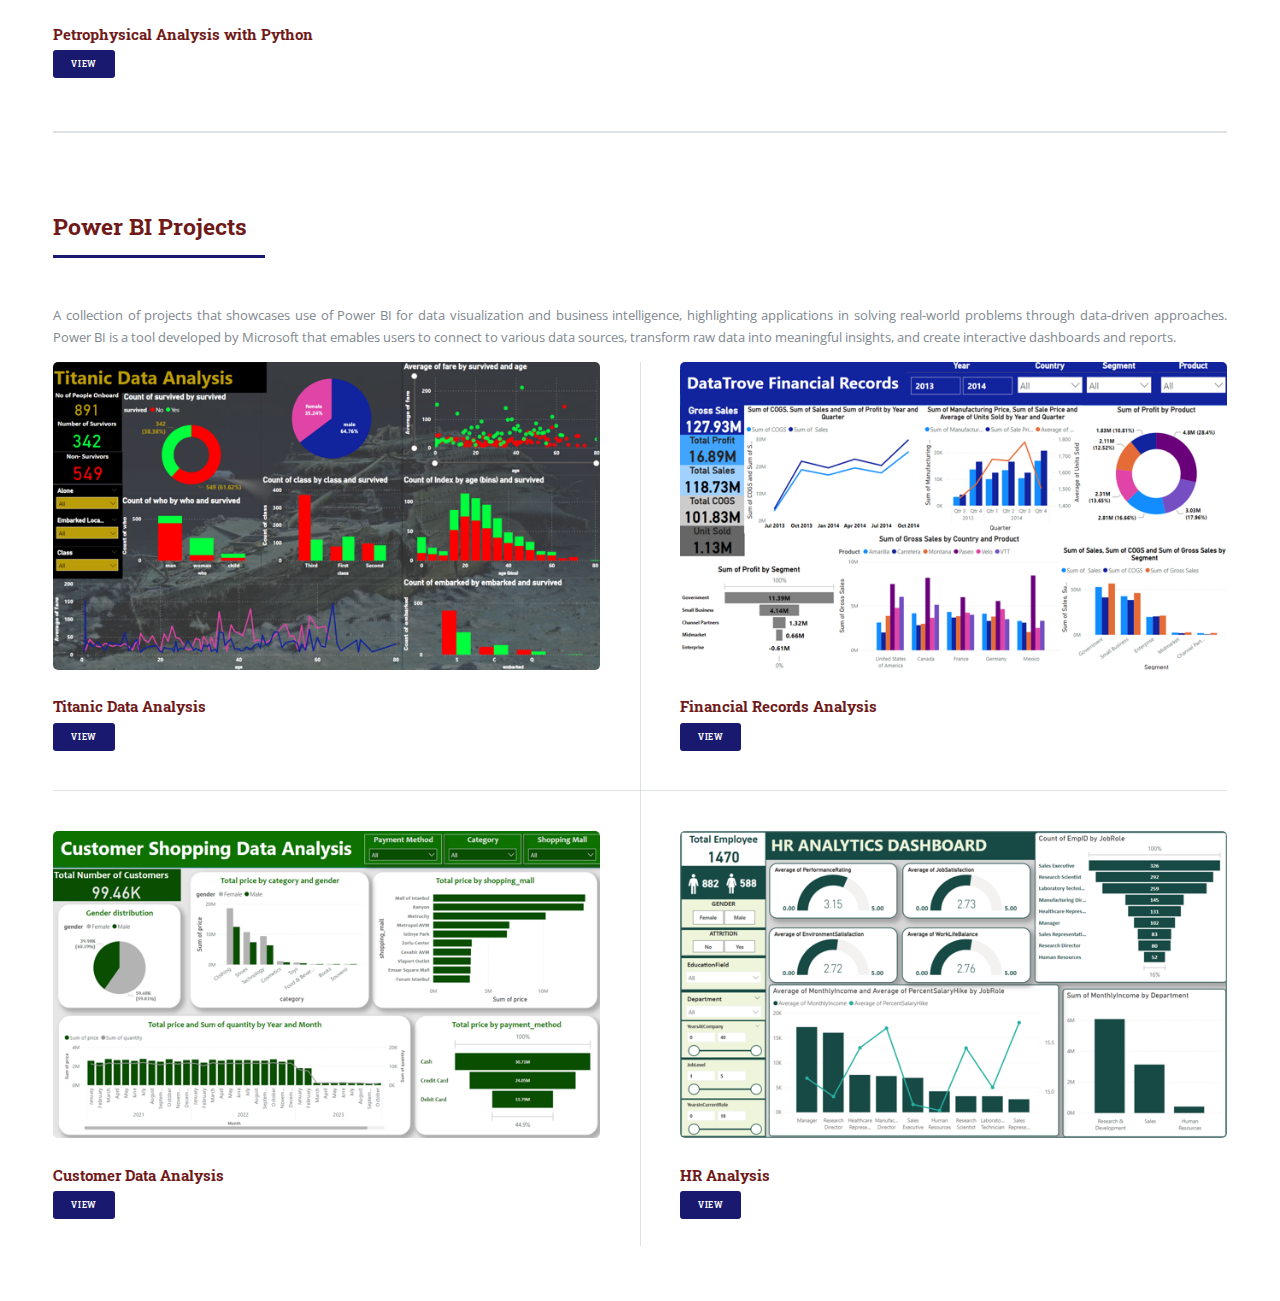
==== commit cfc7f8da: "delhi link updated" ====
--- a/projects.html
+++ b/projects.html
@@ -113,10 +113,10 @@
 									</article>
 
 									<article>
-										<a href="https://github.com/Promisekeh/Data-Analysis-Projects/blob/main/Time-Series-Analysis/daily-climate-time-series-data.ipynb" class="image" target="_blank"><img src="images/climateTS2.png" alt="Climate Time Series Analysis" /></a>
-										<h4>Climate Time Series Analysis</h4>
-										<ul class="actions small" target="_blank">
-											<li><a href="https://github.com/Promisekeh/Data-Analysis-Projects/blob/main/Time-Series-Analysis/daily-climate-time-series-data.ipynb" class="button primary small" target="_blank">View</a></li>
+										<a href="https://github.com/Promisekeh/Data-Analysis-Projects/tree/main/Time-Series-Analysis/delhi_weather_analysis" class="image" target="_blank"><img src="images/climateTS2.png" alt="Climate Time Series Analysis" /></a>
+										<h4>Delhi weather Series Analysis</h4>
+										<ul class="actions small" target="_blank">
+											<li><a href="https://github.com/Promisekeh/Data-Analysis-Projects/tree/main/Time-Series-Analysis/delhi_weather_analysis" class="button primary small" target="_blank">View</a></li>
 										</ul>
 									</article>
 
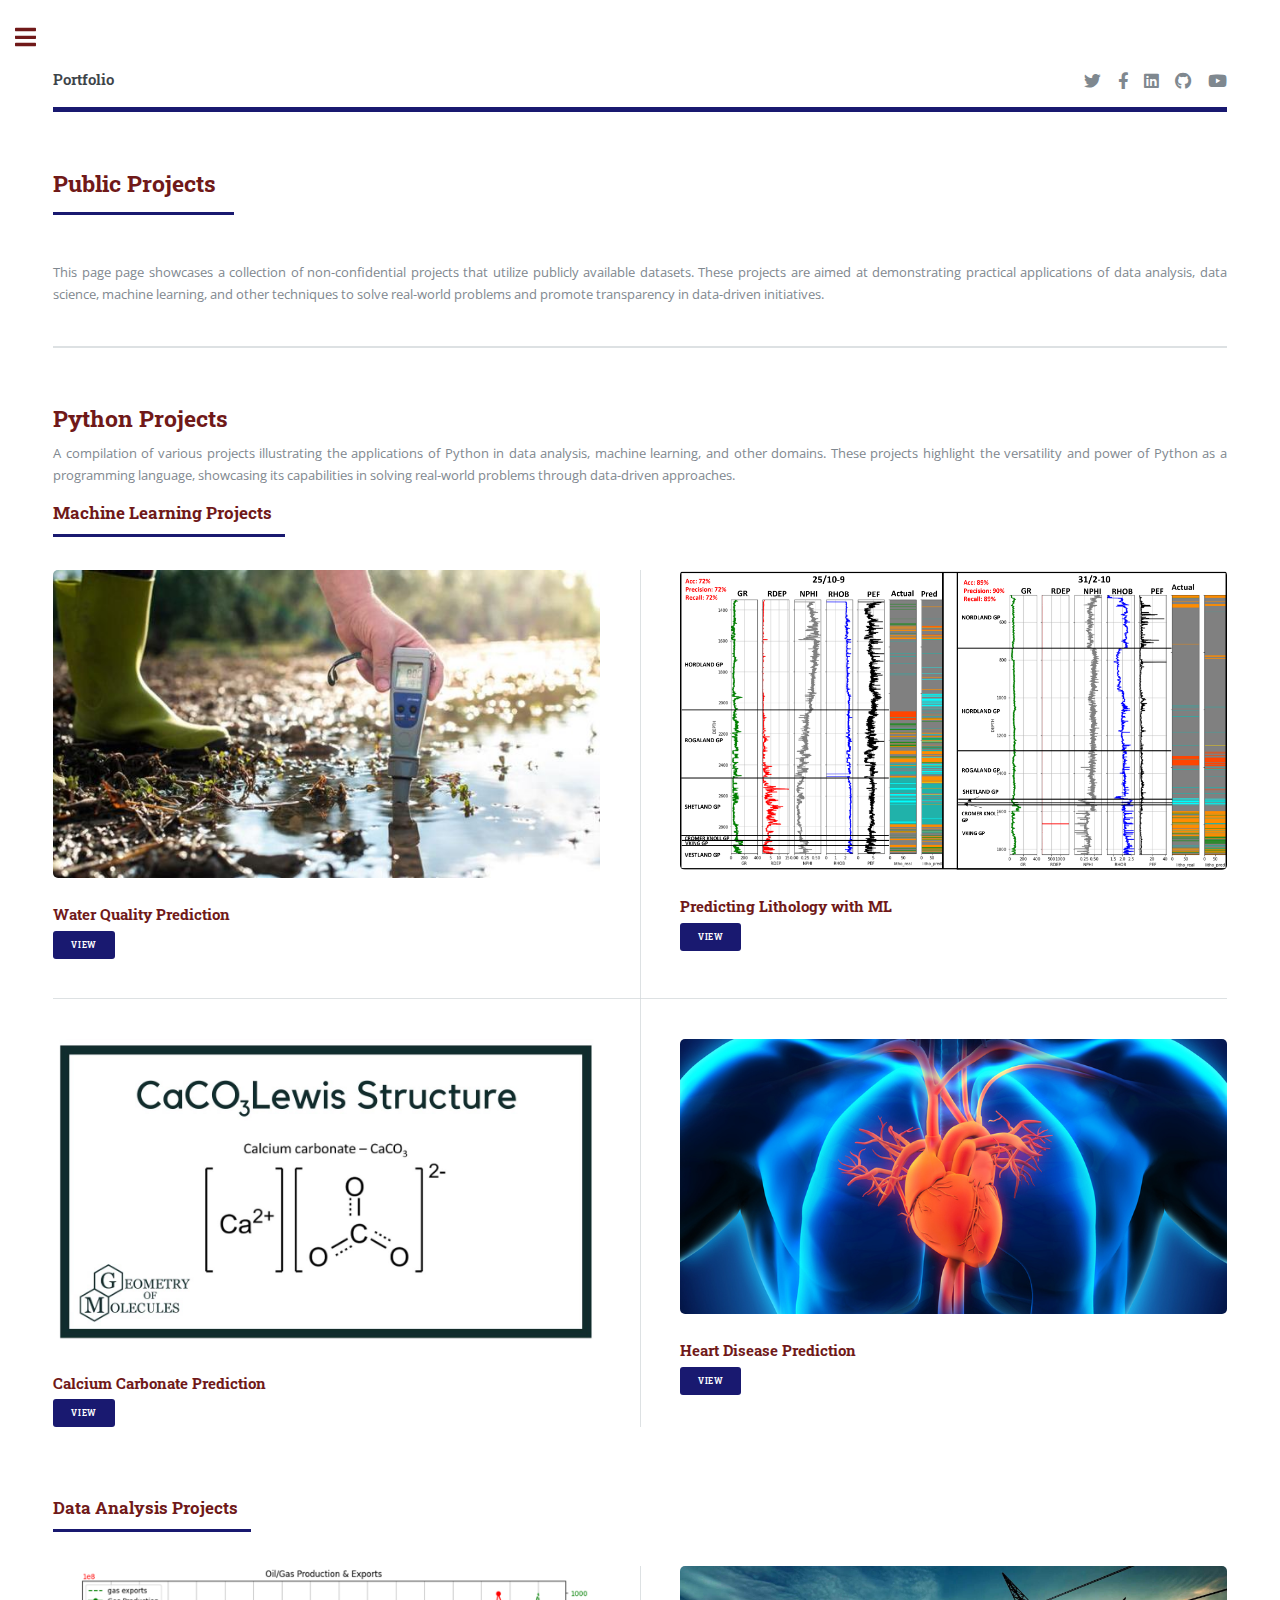
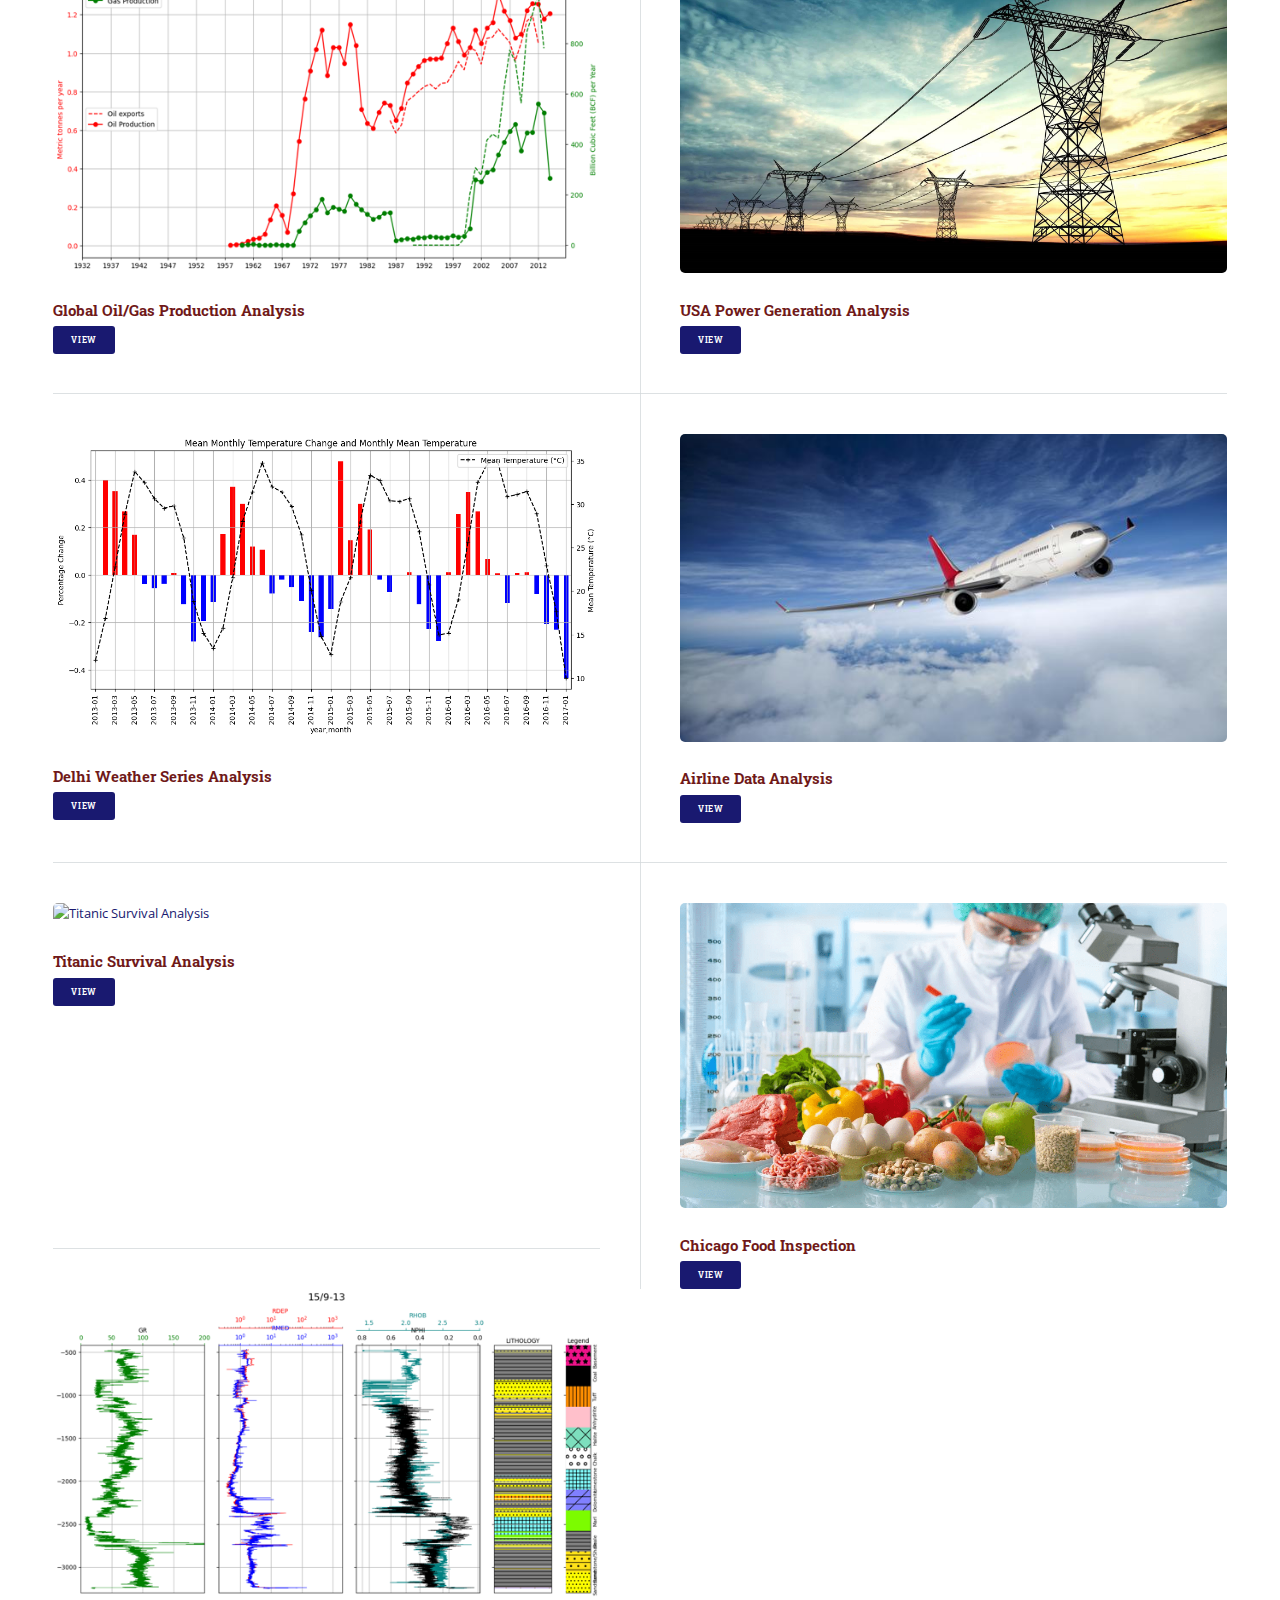
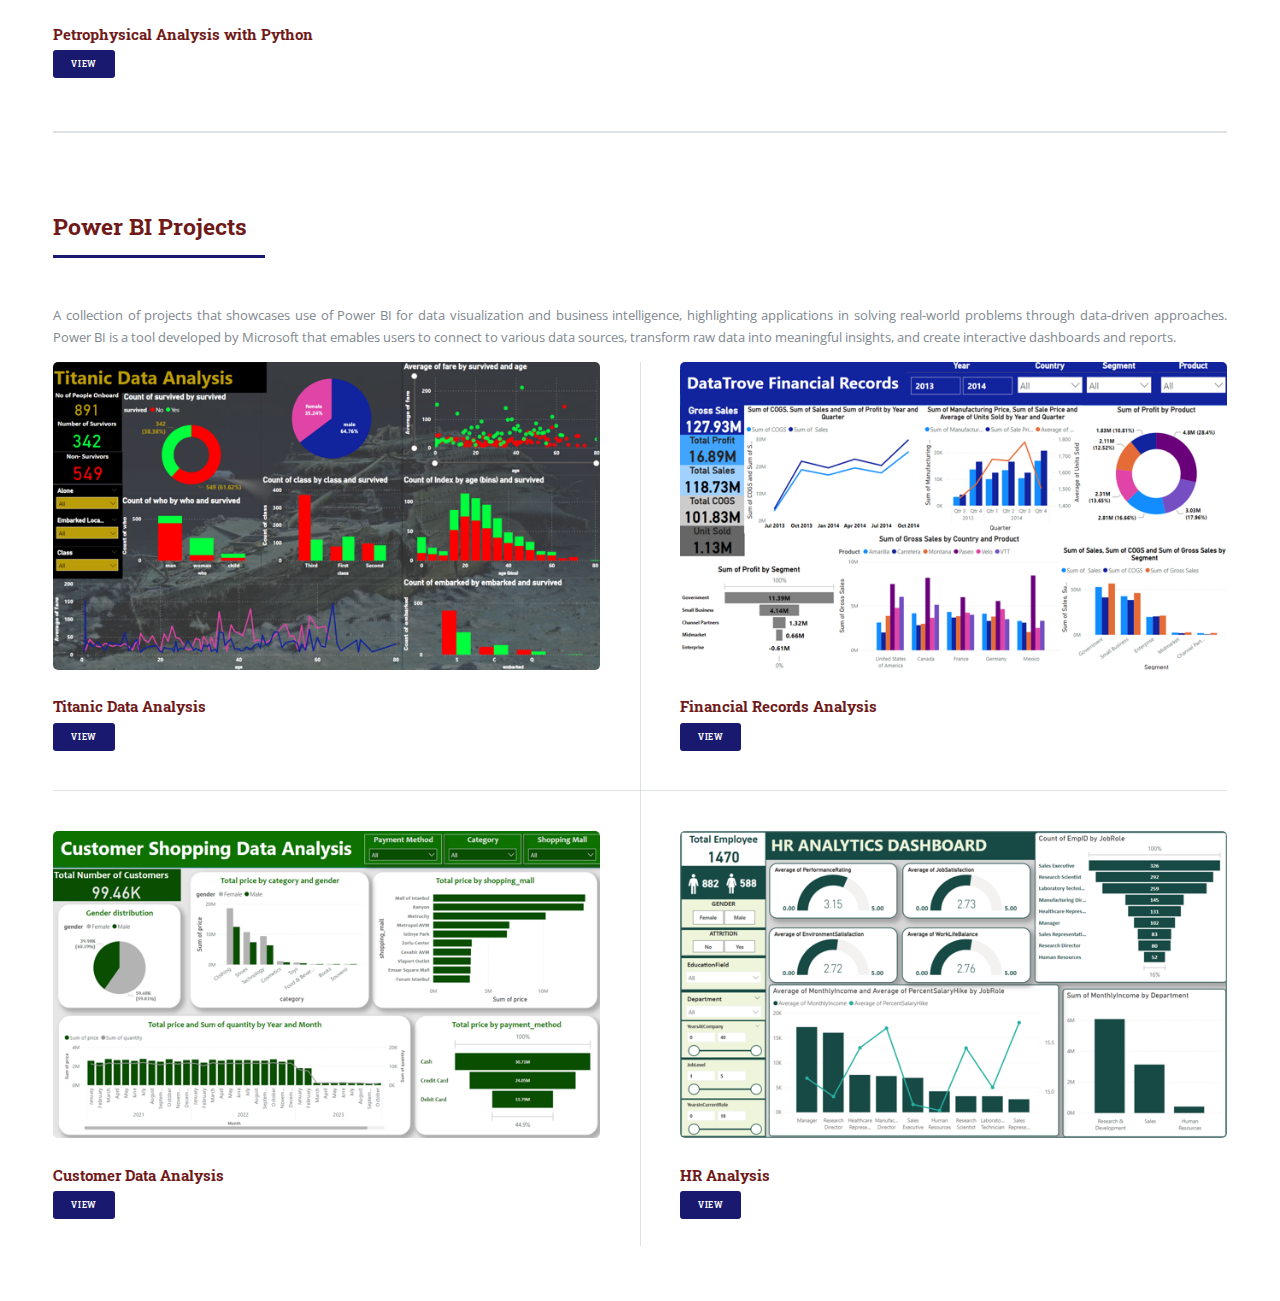
==== commit 83762e8d: "delhi link updated" ====
--- a/projects.html
+++ b/projects.html
@@ -114,7 +114,7 @@
 
 									<article>
 										<a href="https://github.com/Promisekeh/Data-Analysis-Projects/tree/main/Time-Series-Analysis/delhi_weather_analysis" class="image" target="_blank"><img src="images/climateTS2.png" alt="Climate Time Series Analysis" /></a>
-										<h4>Delhi weather Series Analysis</h4>
+										<h4>Delhi Weather Series Analysis</h4>
 										<ul class="actions small" target="_blank">
 											<li><a href="https://github.com/Promisekeh/Data-Analysis-Projects/tree/main/Time-Series-Analysis/delhi_weather_analysis" class="button primary small" target="_blank">View</a></li>
 										</ul>
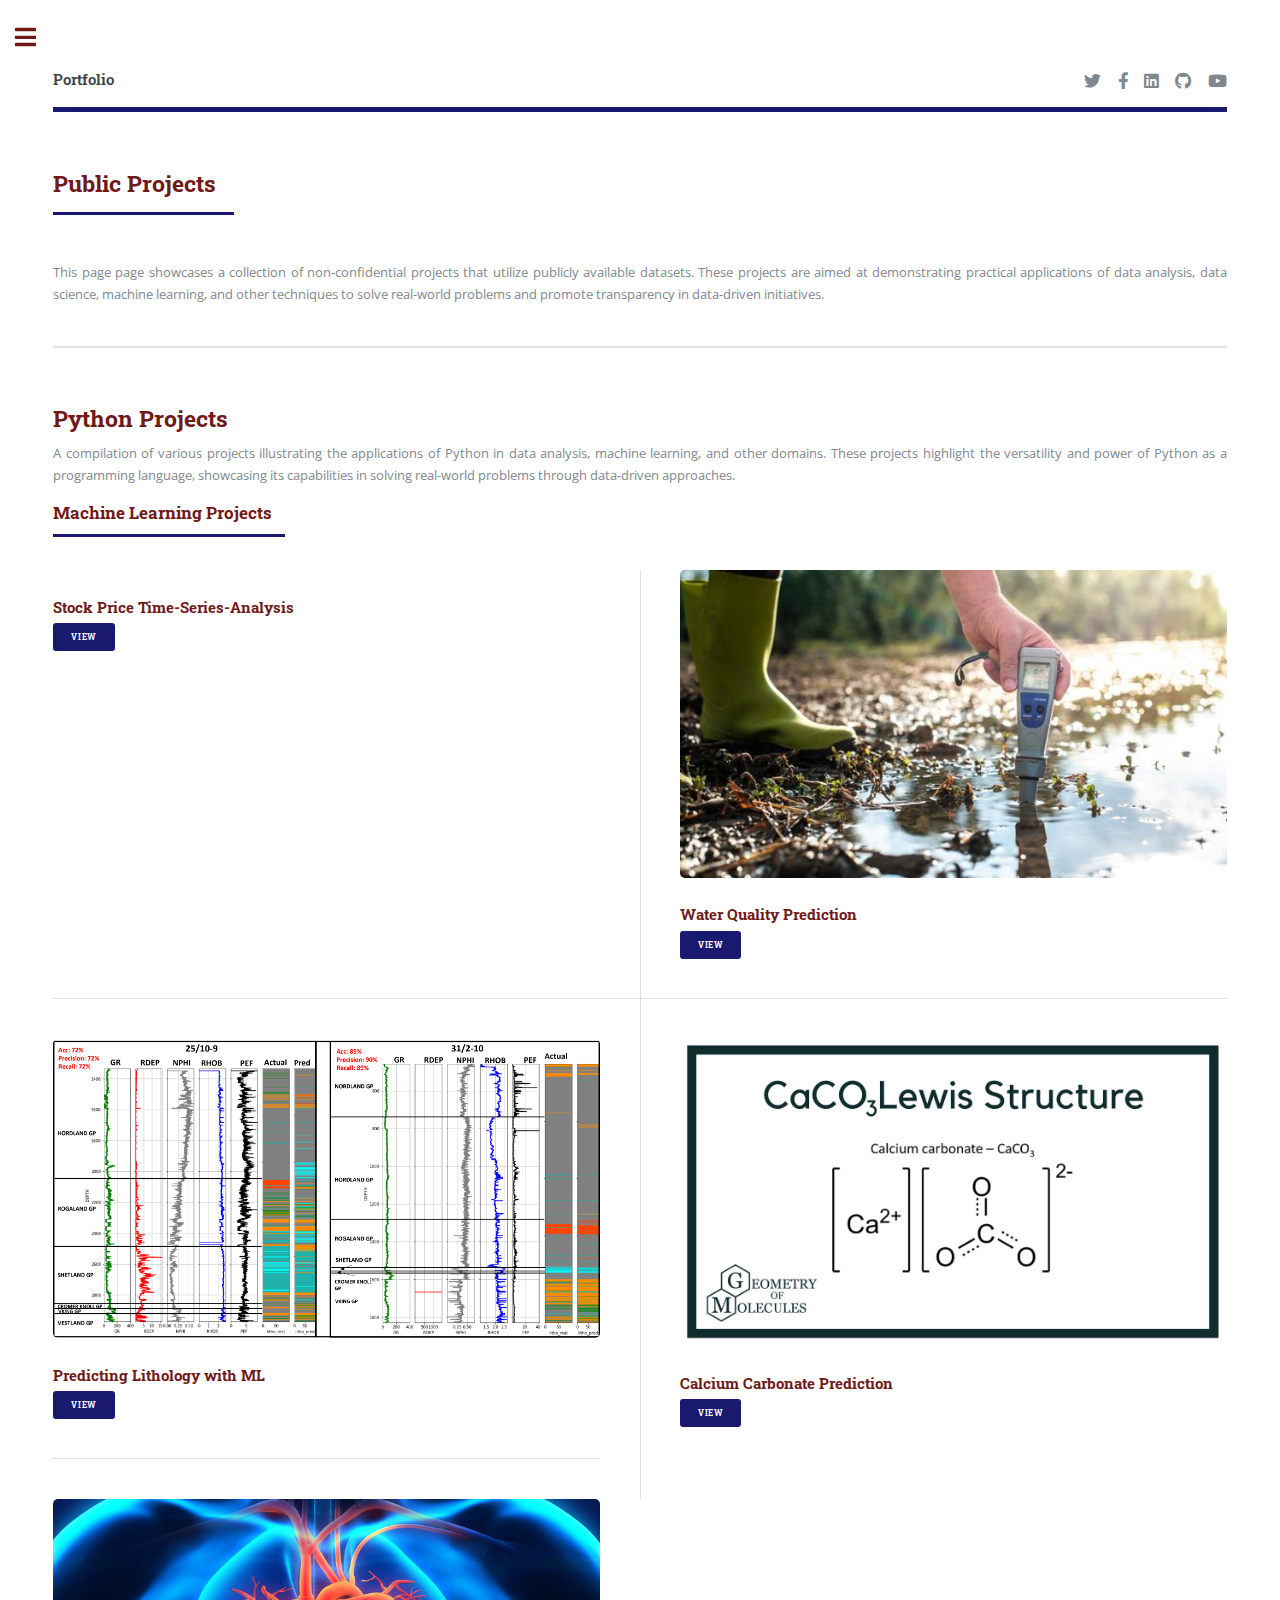
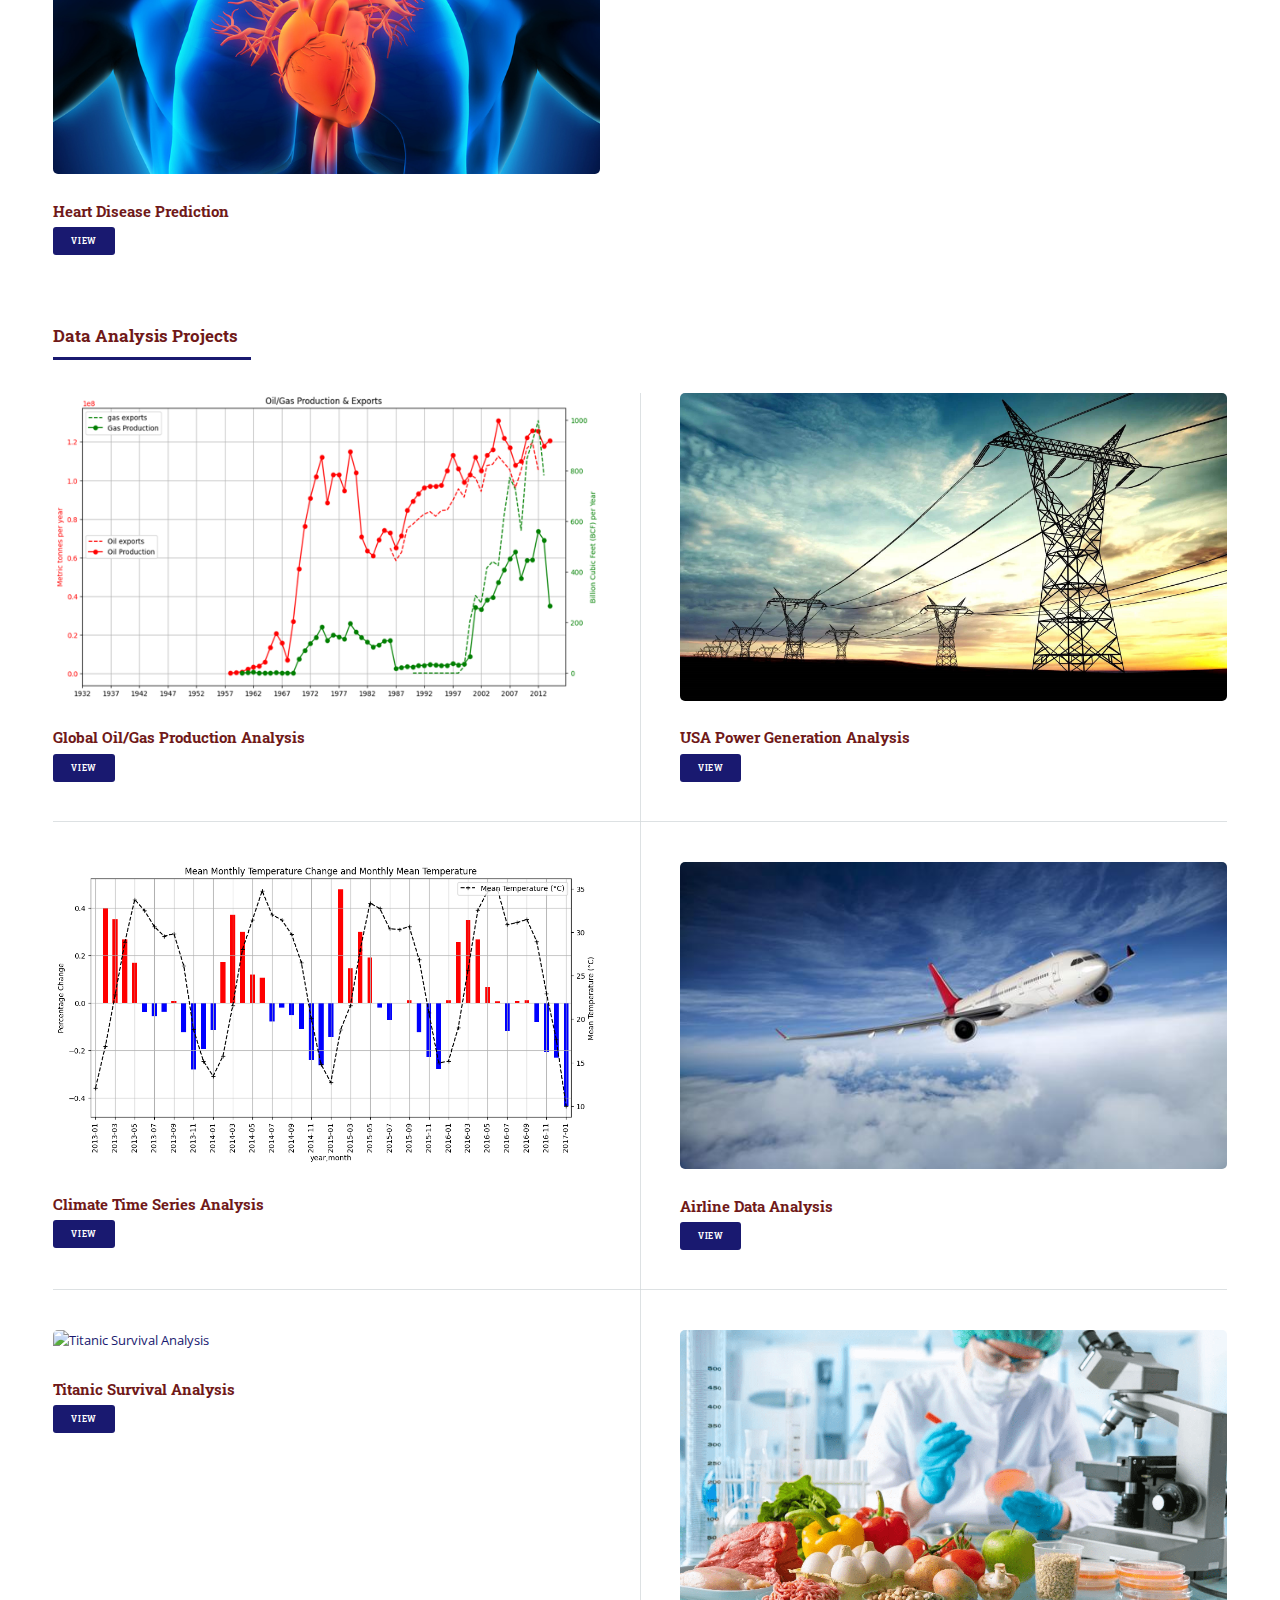
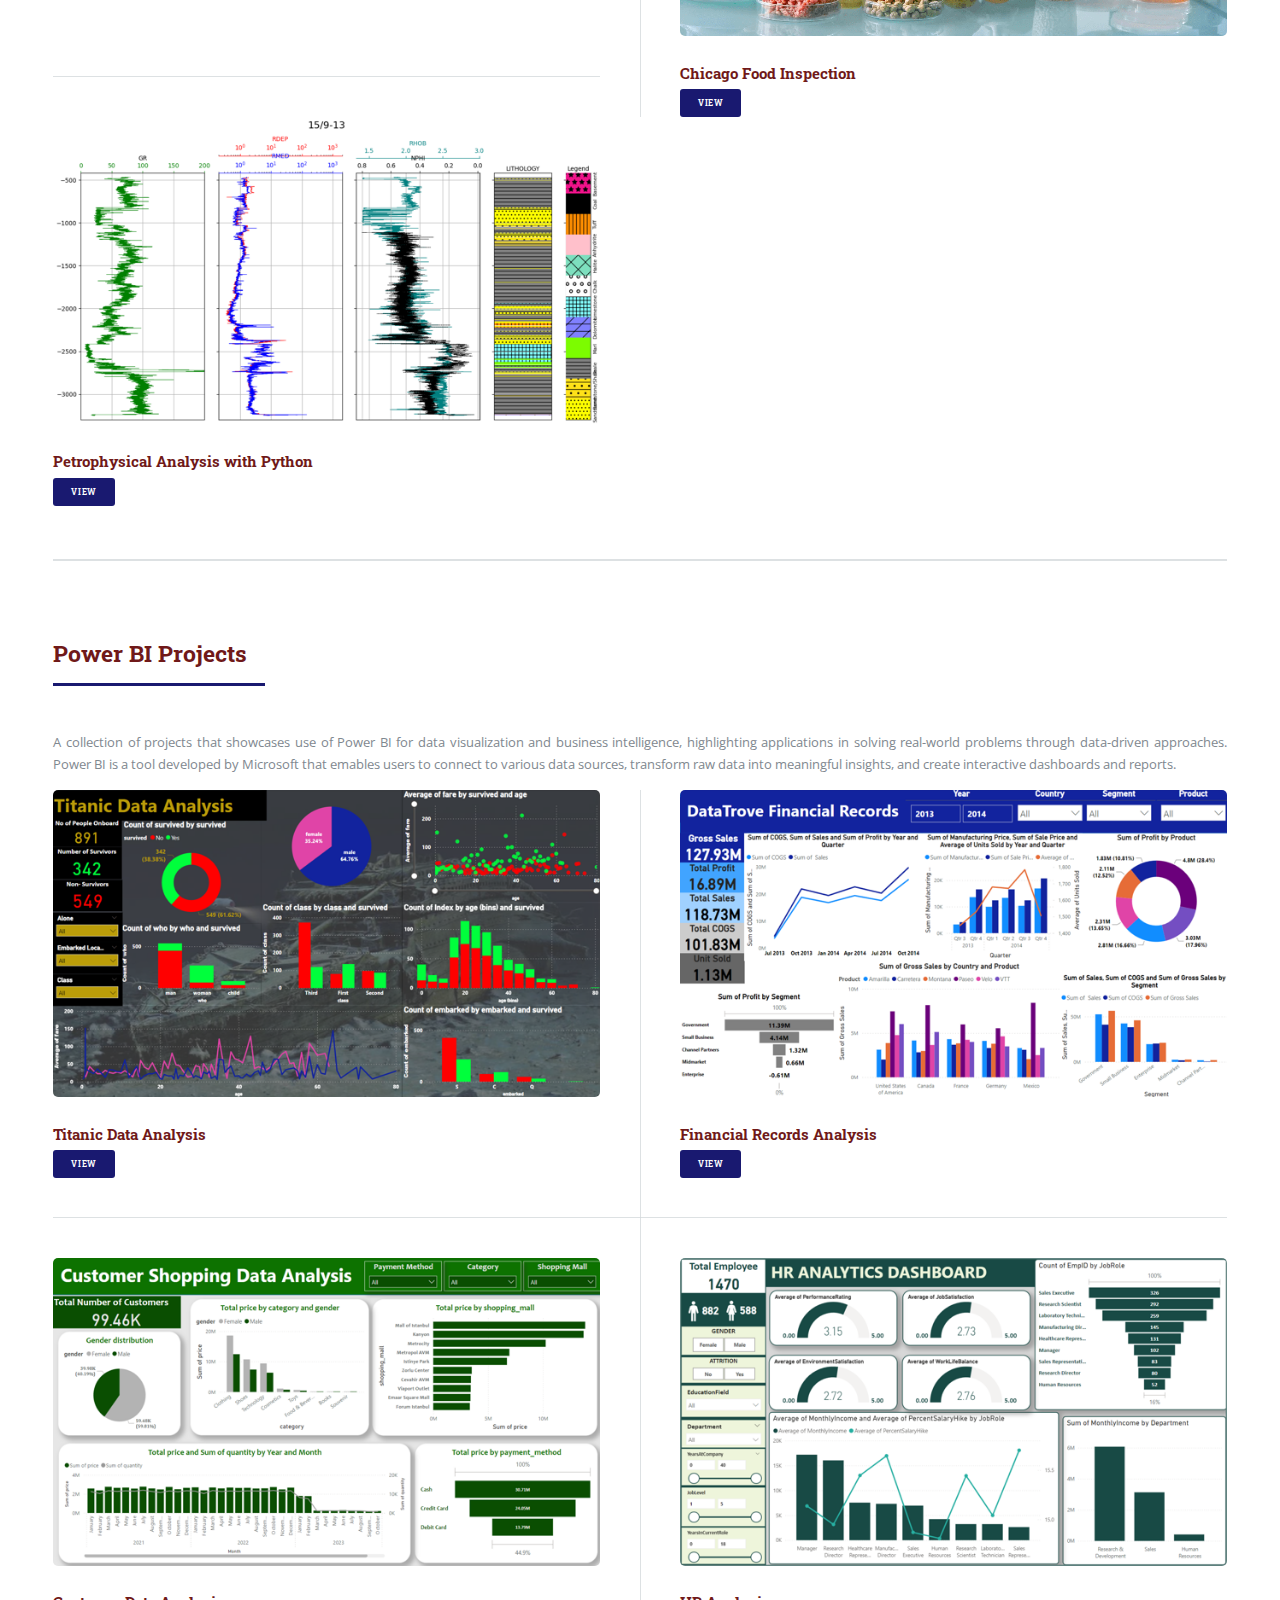
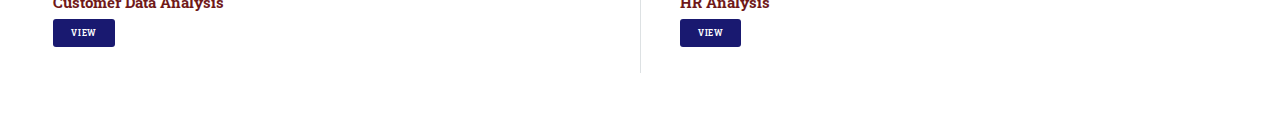
==== commit bc3a96d7: "stock price analysis" ====
--- a/projects.html
+++ b/projects.html
@@ -55,6 +55,14 @@
 
 								<div class="posts">
 									<article>
+										<a href="https://github.com/Promisekeh/Stock-Market-Forecasting/tree/main" class="image" target="_blank"><img src="images/stock_analysis.png" alt="" /></a>
+										<h4>Stock Price Time-Series-Analysis</h4>
+										<ul class="actions small" target="_blank">
+											<li><a href="https://github.com/Promisekeh/Stock-Market-Forecasting/tree/main" class="button primary small" target="_blank">View</a></li>
+										</ul>
+									</article>
+									
+									<article>
 										<a href="https://github.com/Promisekeh/AAPG-Python-Bootcamp/blob/main/Week%206/water_quality_analysis_solution.ipynb" class="image" target="_blank"><img src="images/water_quality.jpg" alt="" /></a>
 										<h4>Water Quality Prediction</h4>
 										<ul class="actions small" target="_blank">
@@ -113,10 +121,10 @@
 									</article>
 
 									<article>
-										<a href="https://github.com/Promisekeh/Data-Analysis-Projects/tree/main/Time-Series-Analysis/delhi_weather_analysis" class="image" target="_blank"><img src="images/climateTS2.png" alt="Climate Time Series Analysis" /></a>
-										<h4>Delhi Weather Series Analysis</h4>
-										<ul class="actions small" target="_blank">
-											<li><a href="https://github.com/Promisekeh/Data-Analysis-Projects/tree/main/Time-Series-Analysis/delhi_weather_analysis" class="button primary small" target="_blank">View</a></li>
+										<a href="https://github.com/Promisekeh/Data-Analysis-Projects/blob/main/Time-Series-Analysis/daily-climate-time-series-data.ipynb" class="image" target="_blank"><img src="images/climateTS2.png" alt="Climate Time Series Analysis" /></a>
+										<h4>Climate Time Series Analysis</h4>
+										<ul class="actions small" target="_blank">
+											<li><a href="https://github.com/Promisekeh/Data-Analysis-Projects/blob/main/Time-Series-Analysis/daily-climate-time-series-data.ipynb" class="button primary small" target="_blank">View</a></li>
 										</ul>
 									</article>
 
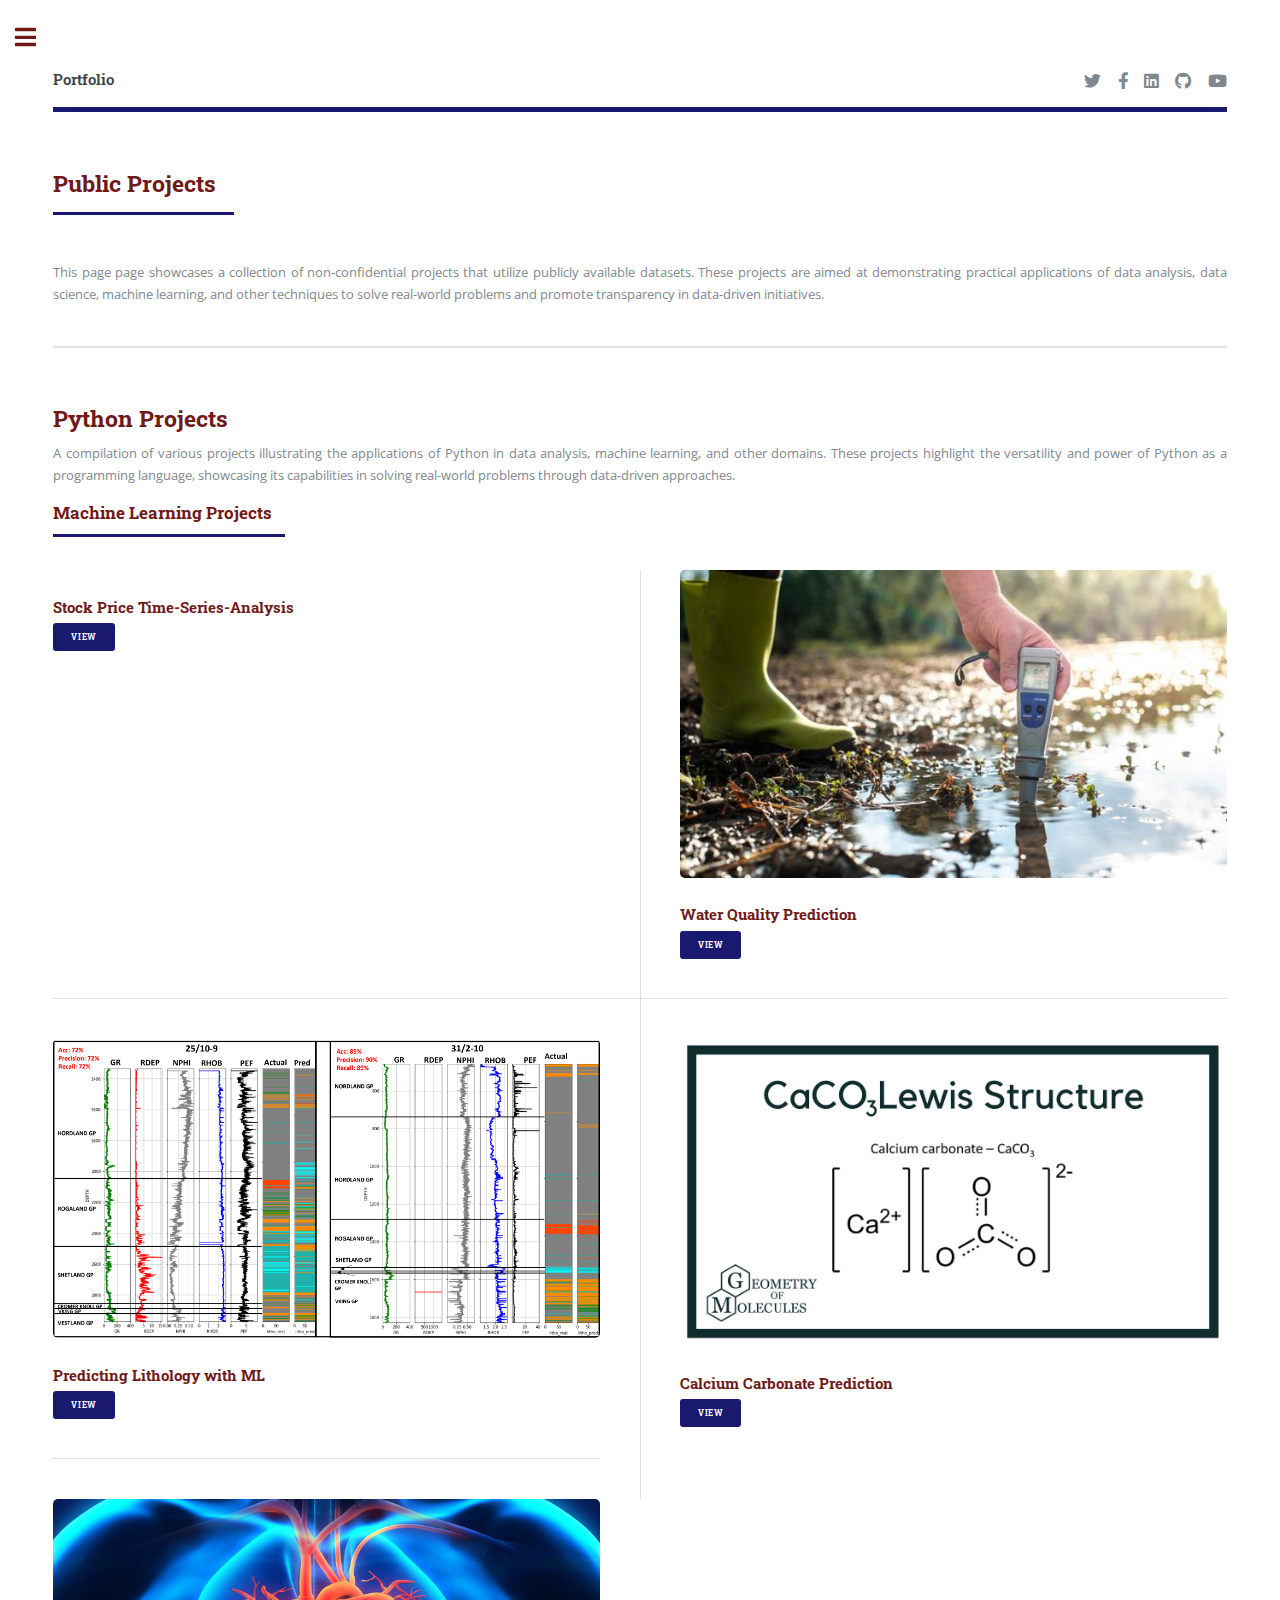
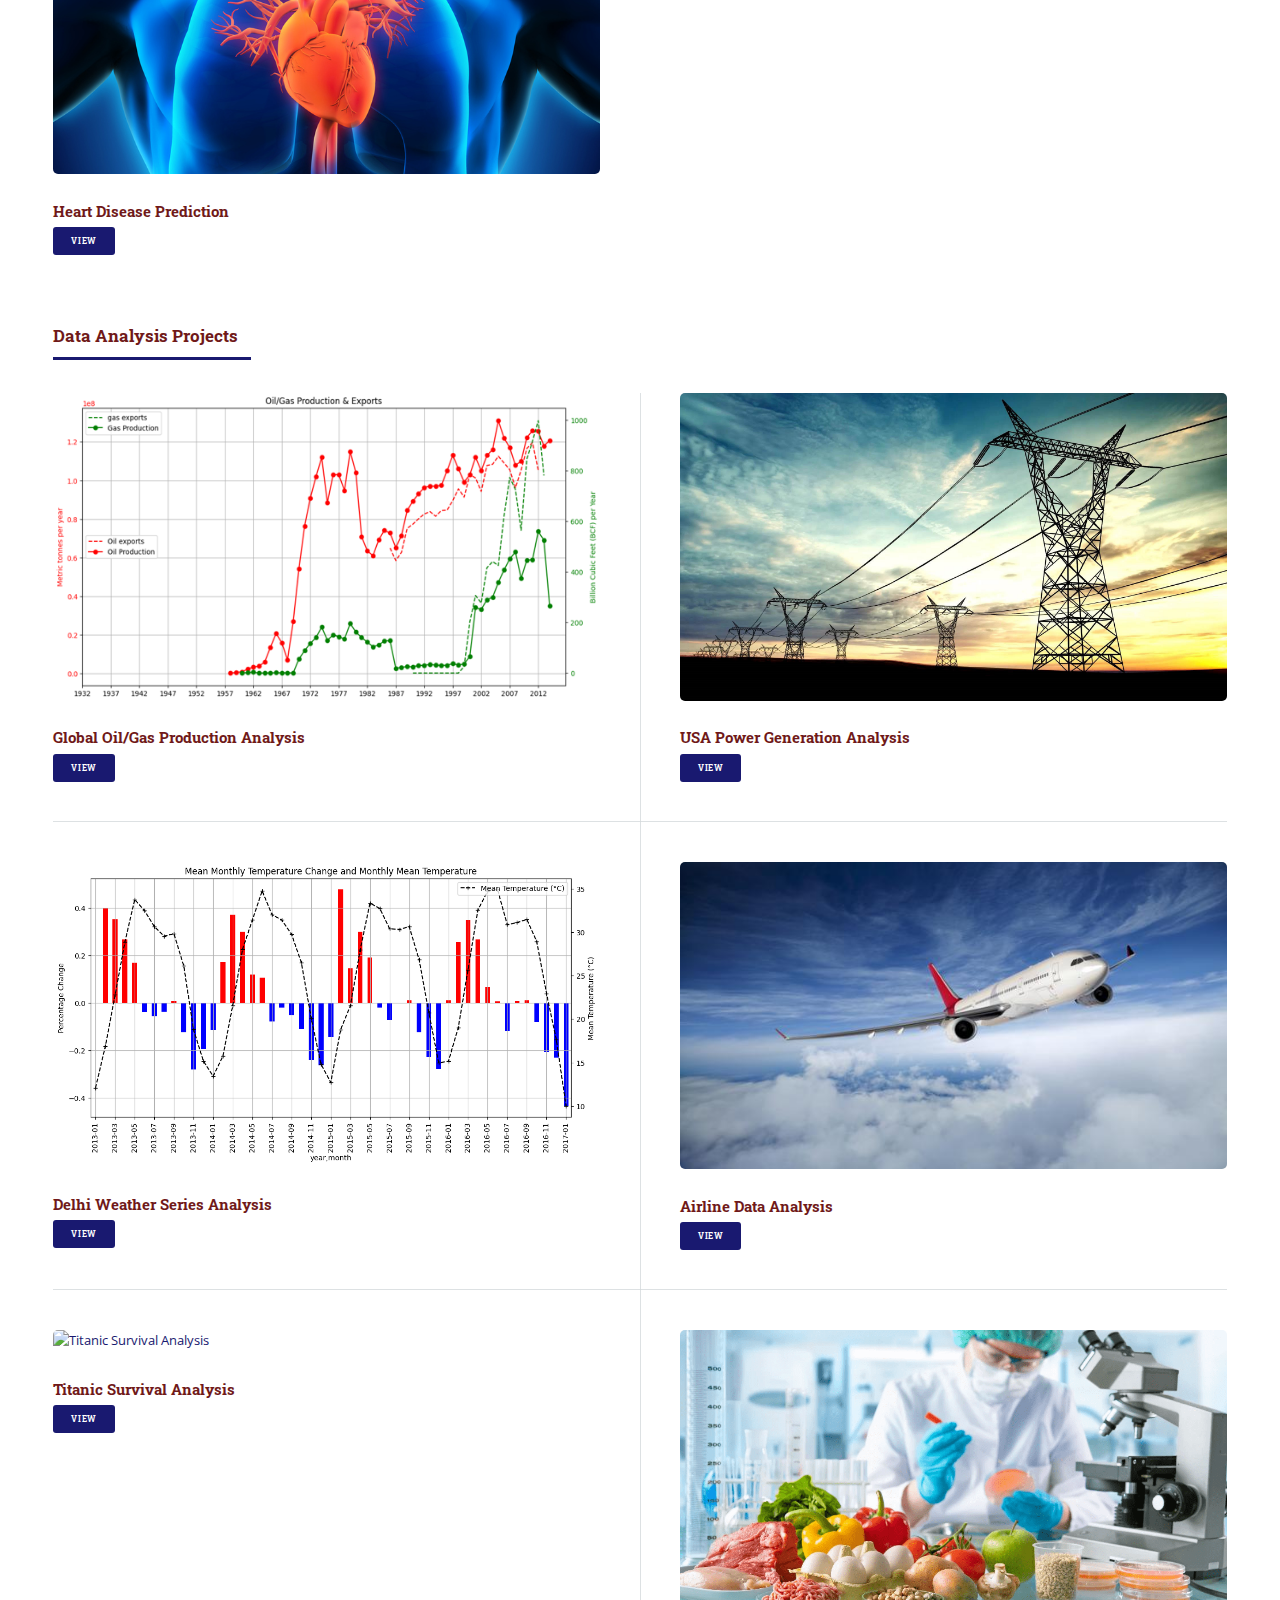
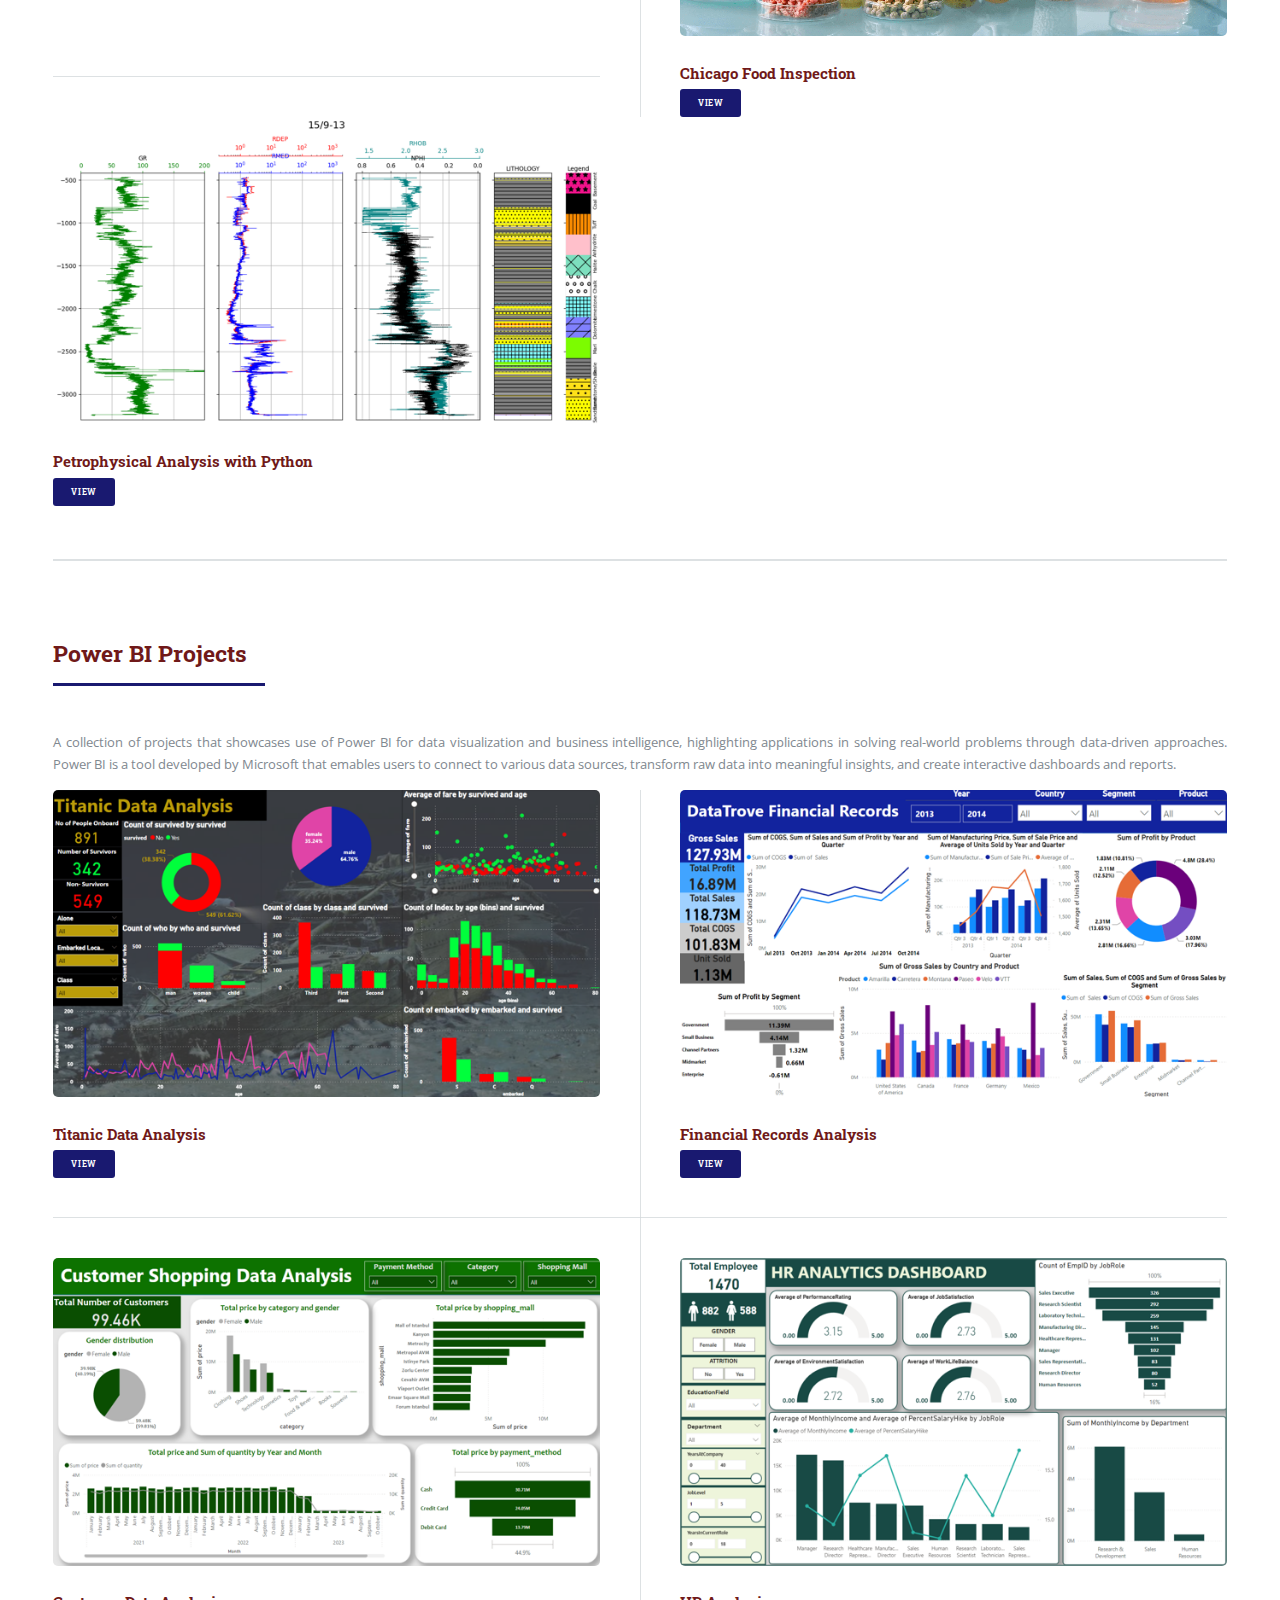
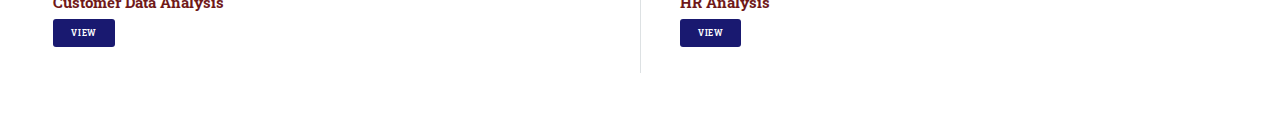
==== commit f16a2f50: "Merge branch 'main' of https://github.com/Promisekeh/promisekeh.github.io" ====
--- a/projects.html
+++ b/projects.html
@@ -121,10 +121,10 @@
 									</article>
 
 									<article>
-										<a href="https://github.com/Promisekeh/Data-Analysis-Projects/blob/main/Time-Series-Analysis/daily-climate-time-series-data.ipynb" class="image" target="_blank"><img src="images/climateTS2.png" alt="Climate Time Series Analysis" /></a>
-										<h4>Climate Time Series Analysis</h4>
-										<ul class="actions small" target="_blank">
-											<li><a href="https://github.com/Promisekeh/Data-Analysis-Projects/blob/main/Time-Series-Analysis/daily-climate-time-series-data.ipynb" class="button primary small" target="_blank">View</a></li>
+										<a href="https://github.com/Promisekeh/Data-Analysis-Projects/tree/main/Time-Series-Analysis/delhi_weather_analysis" class="image" target="_blank"><img src="images/climateTS2.png" alt="Climate Time Series Analysis" /></a>
+										<h4>Delhi Weather Series Analysis</h4>
+										<ul class="actions small" target="_blank">
+											<li><a href="https://github.com/Promisekeh/Data-Analysis-Projects/tree/main/Time-Series-Analysis/delhi_weather_analysis" class="button primary small" target="_blank">View</a></li>
 										</ul>
 									</article>
 
